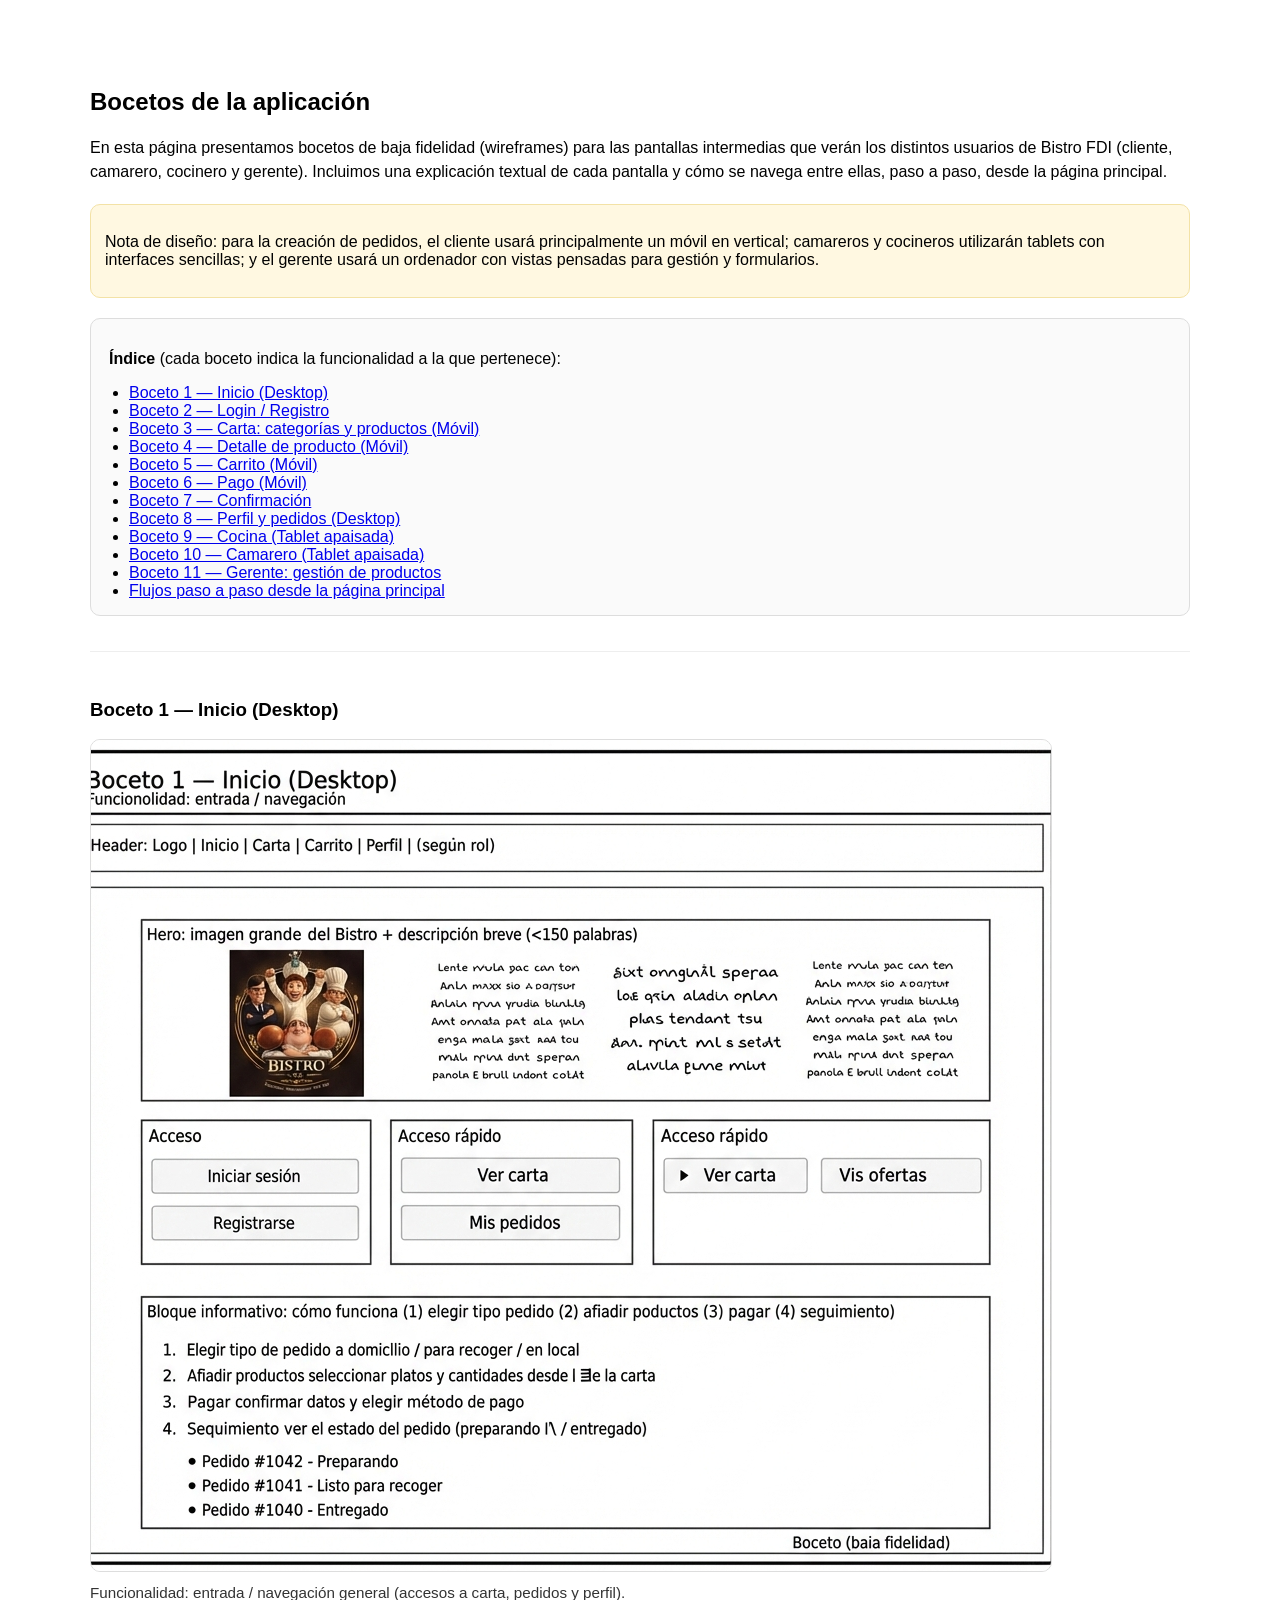
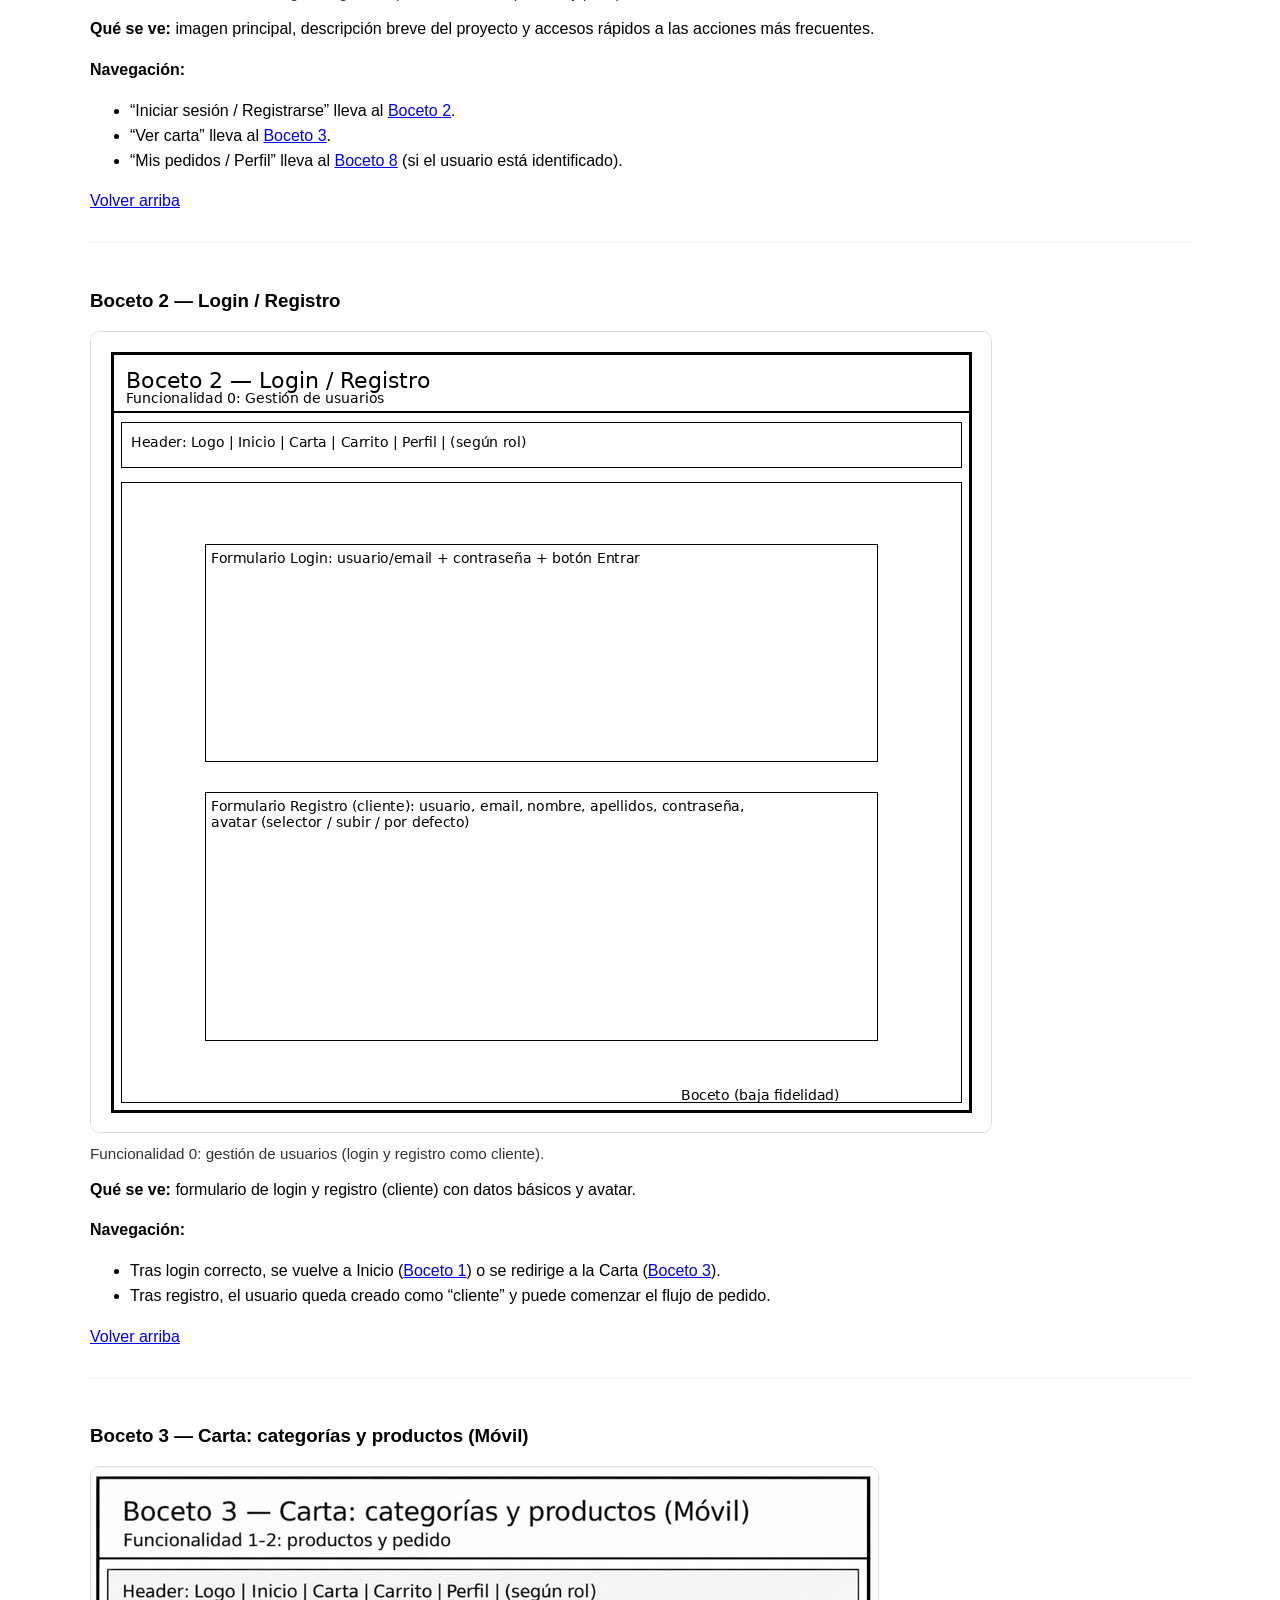
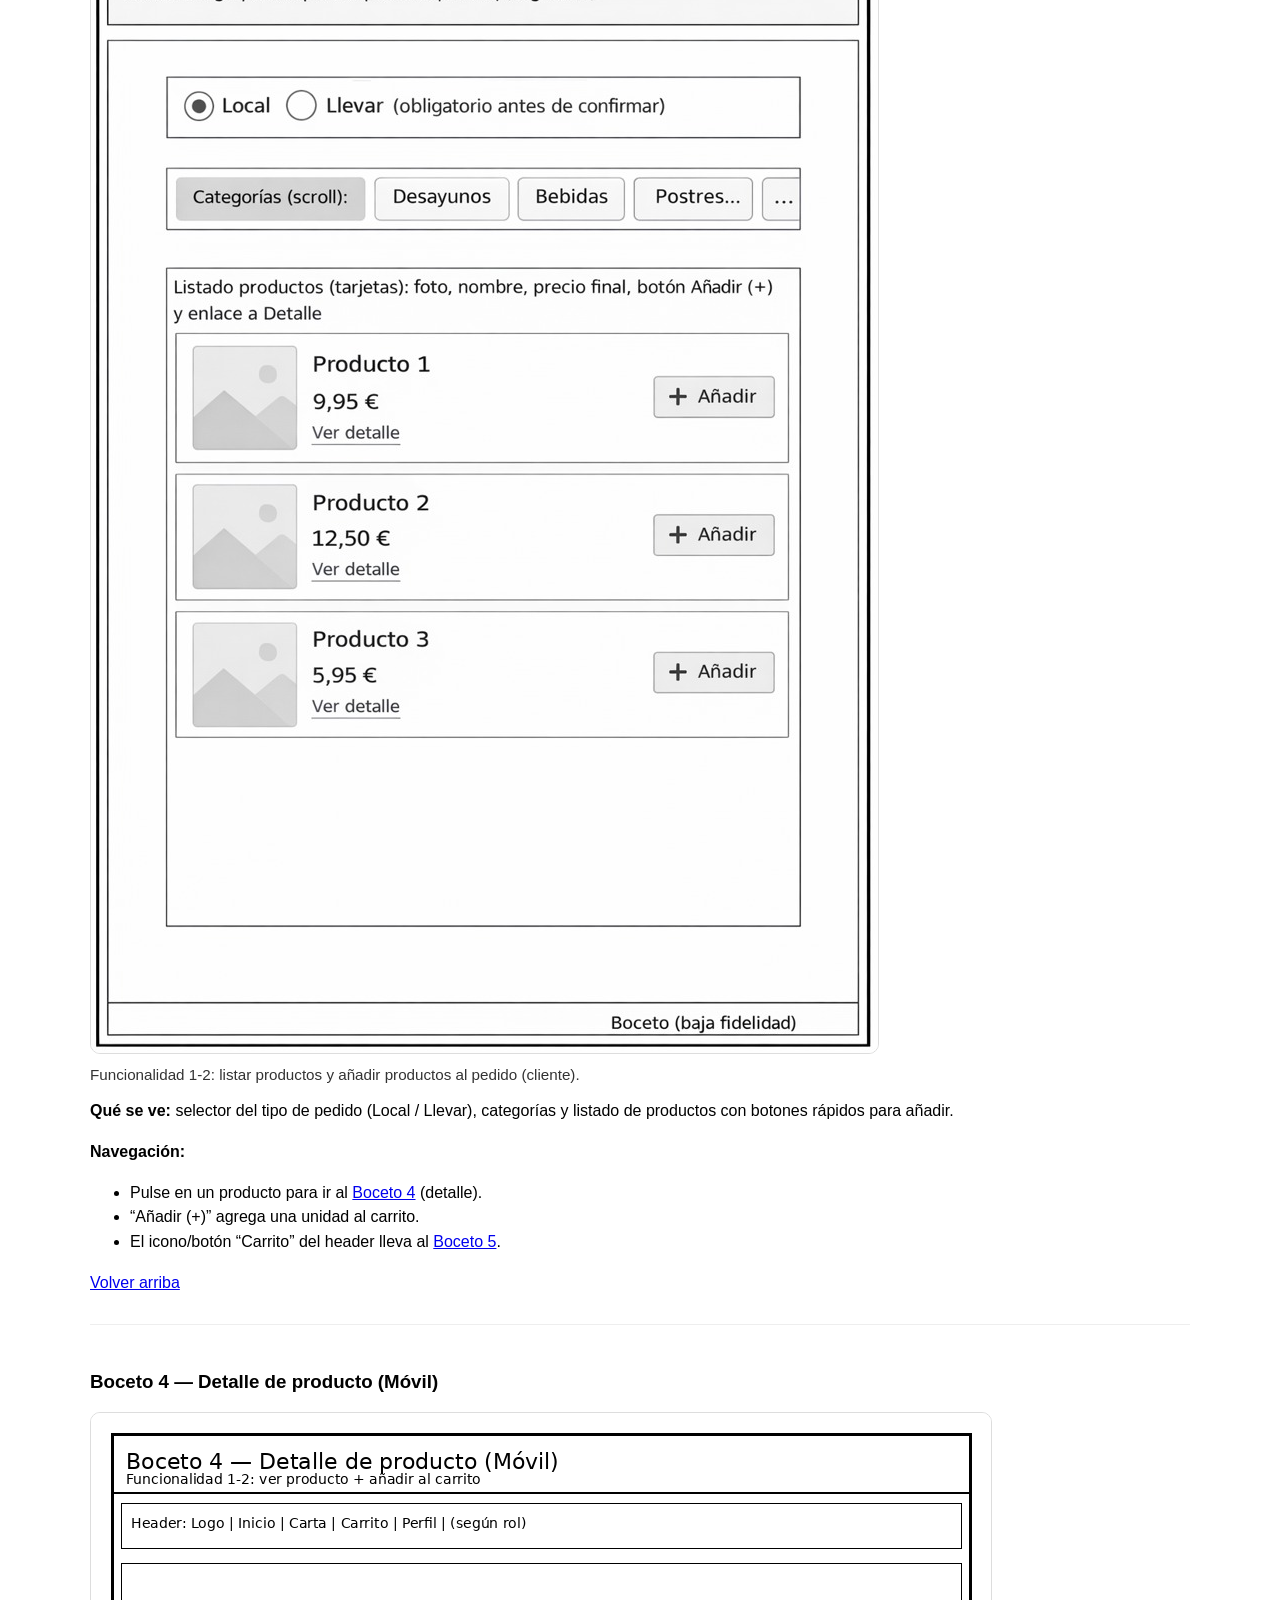
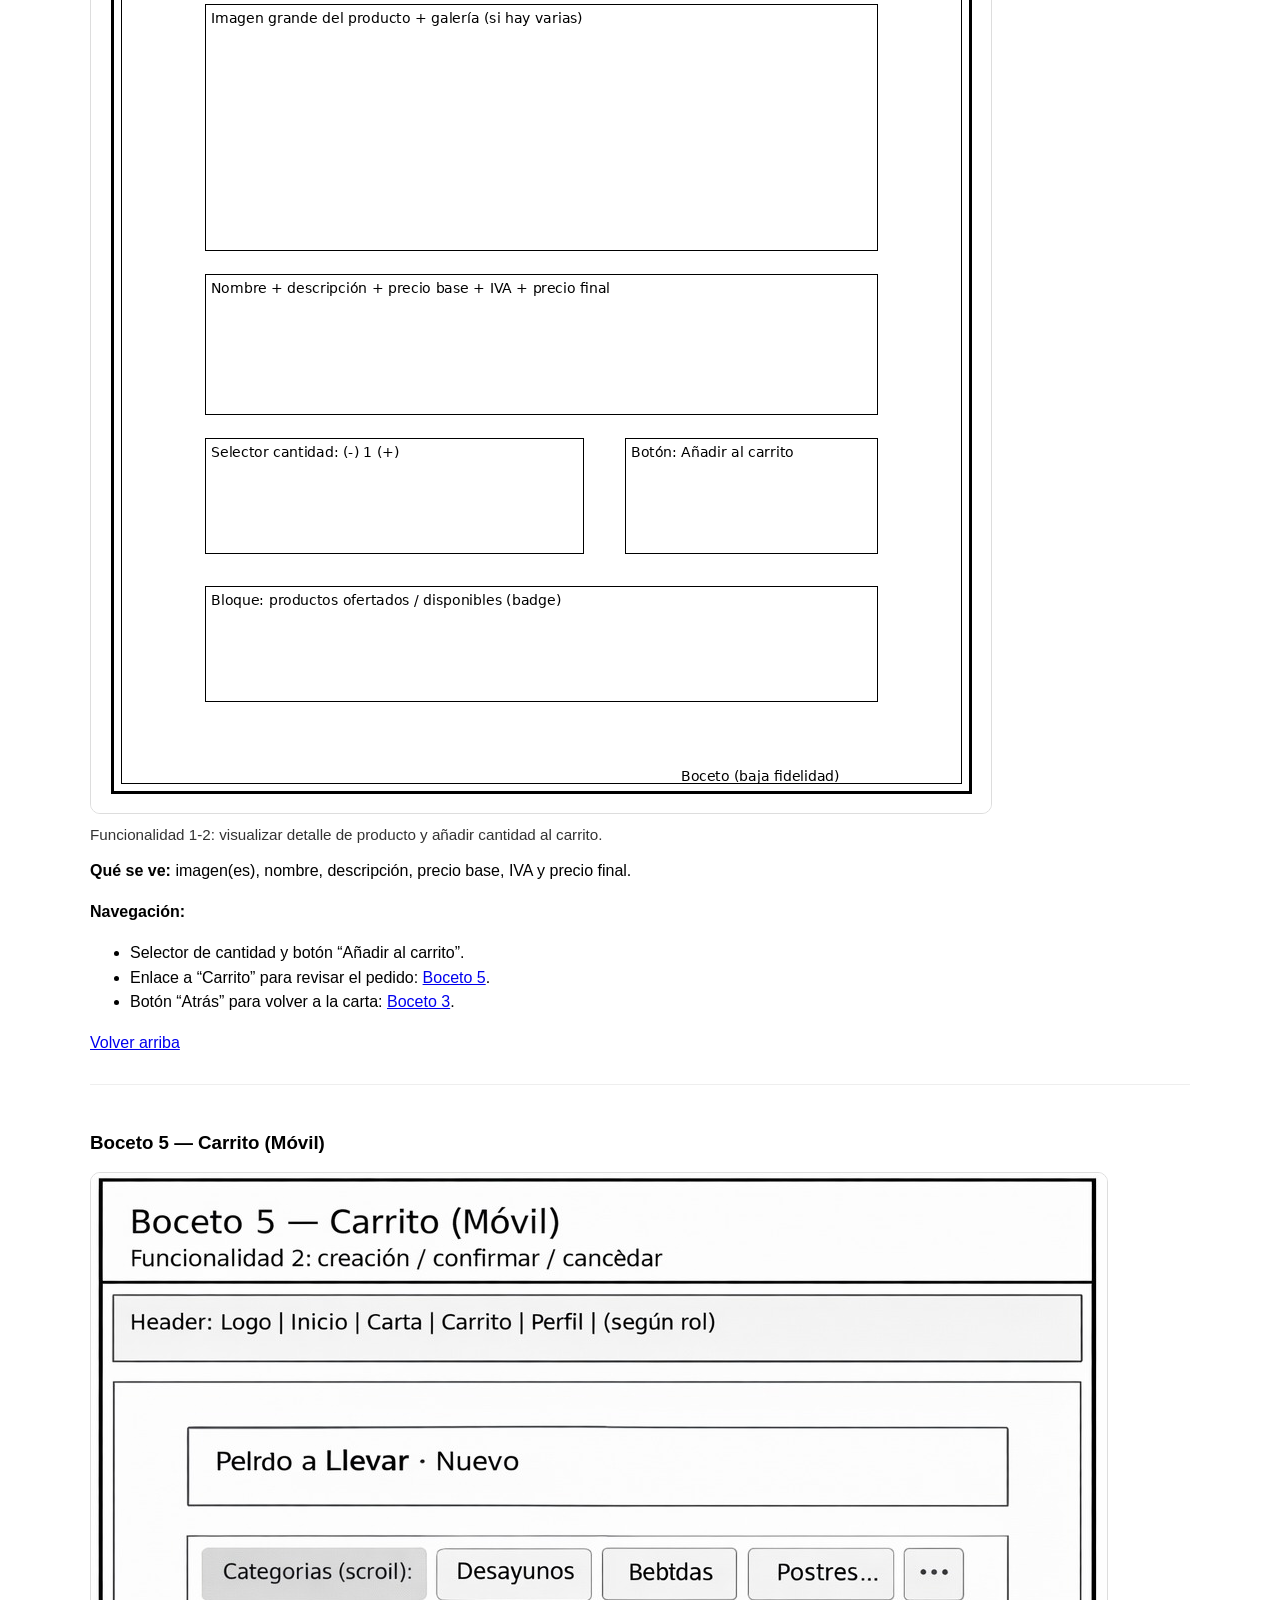
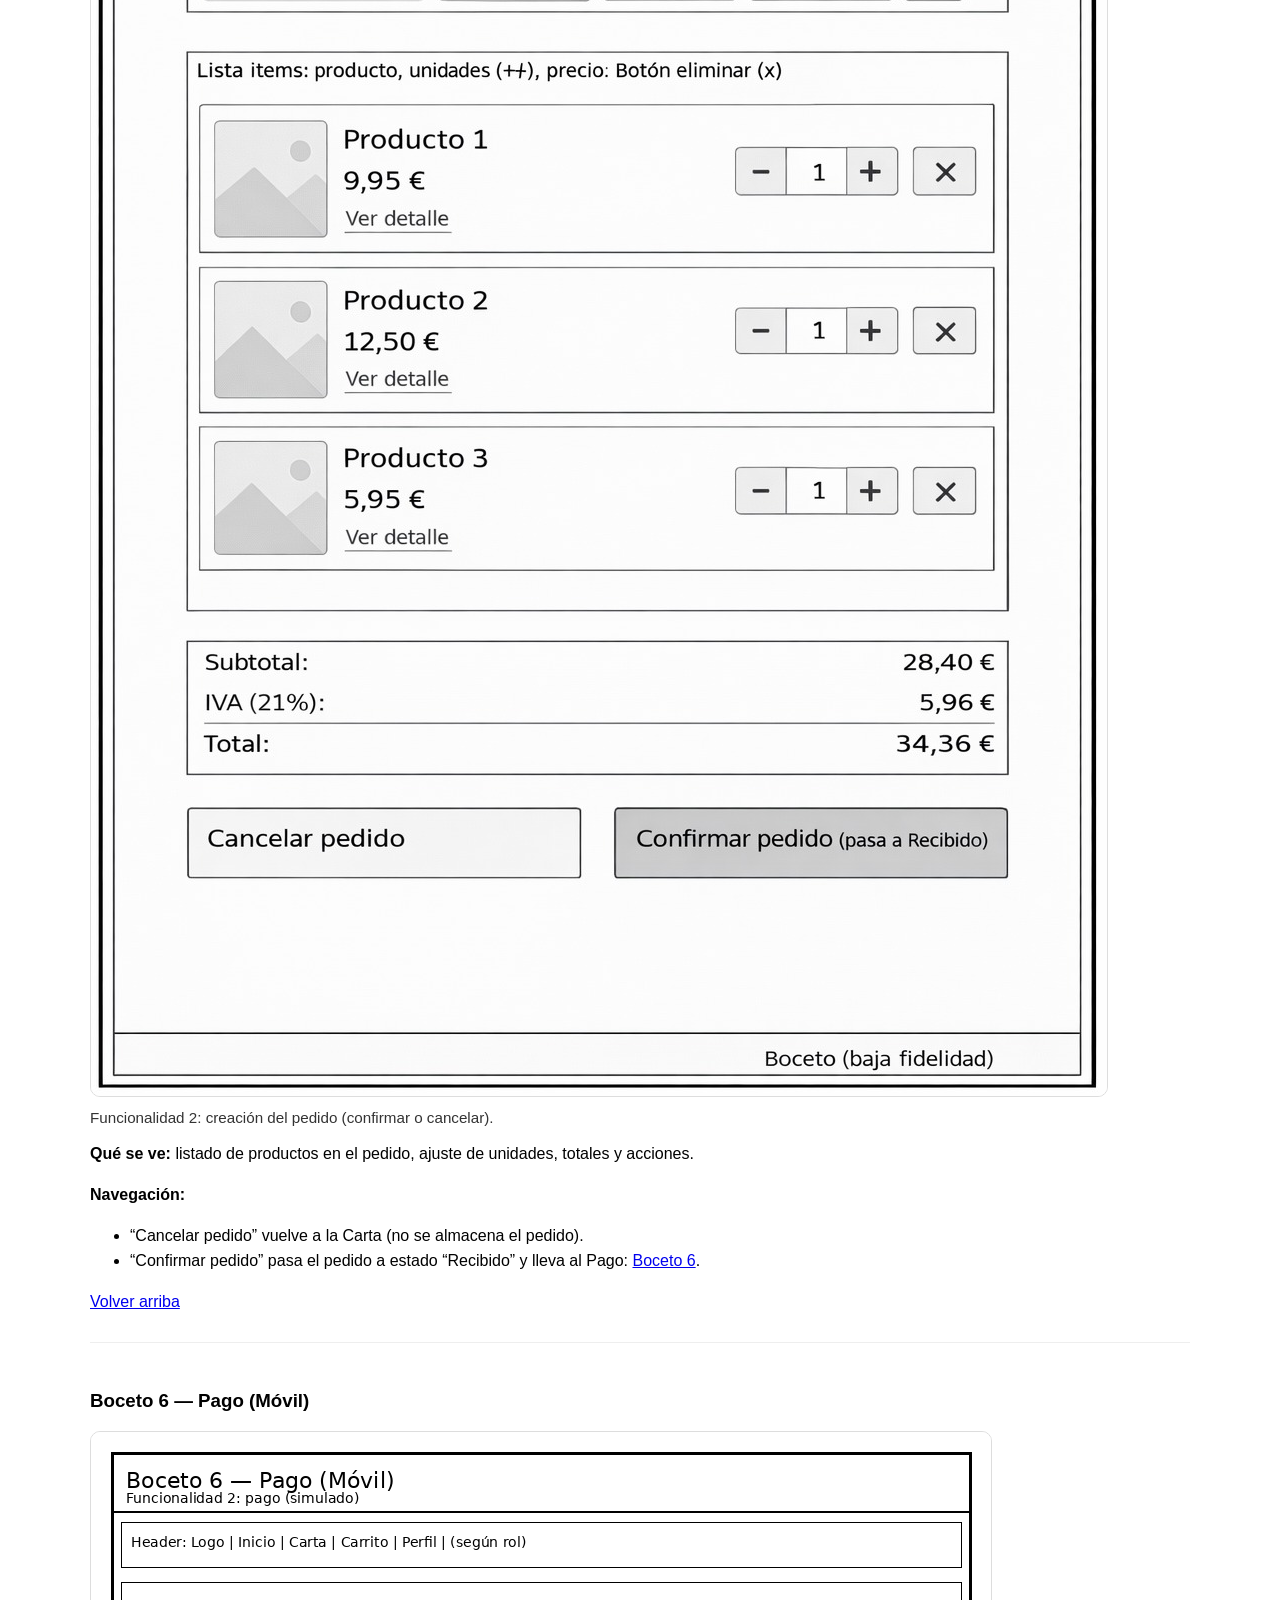
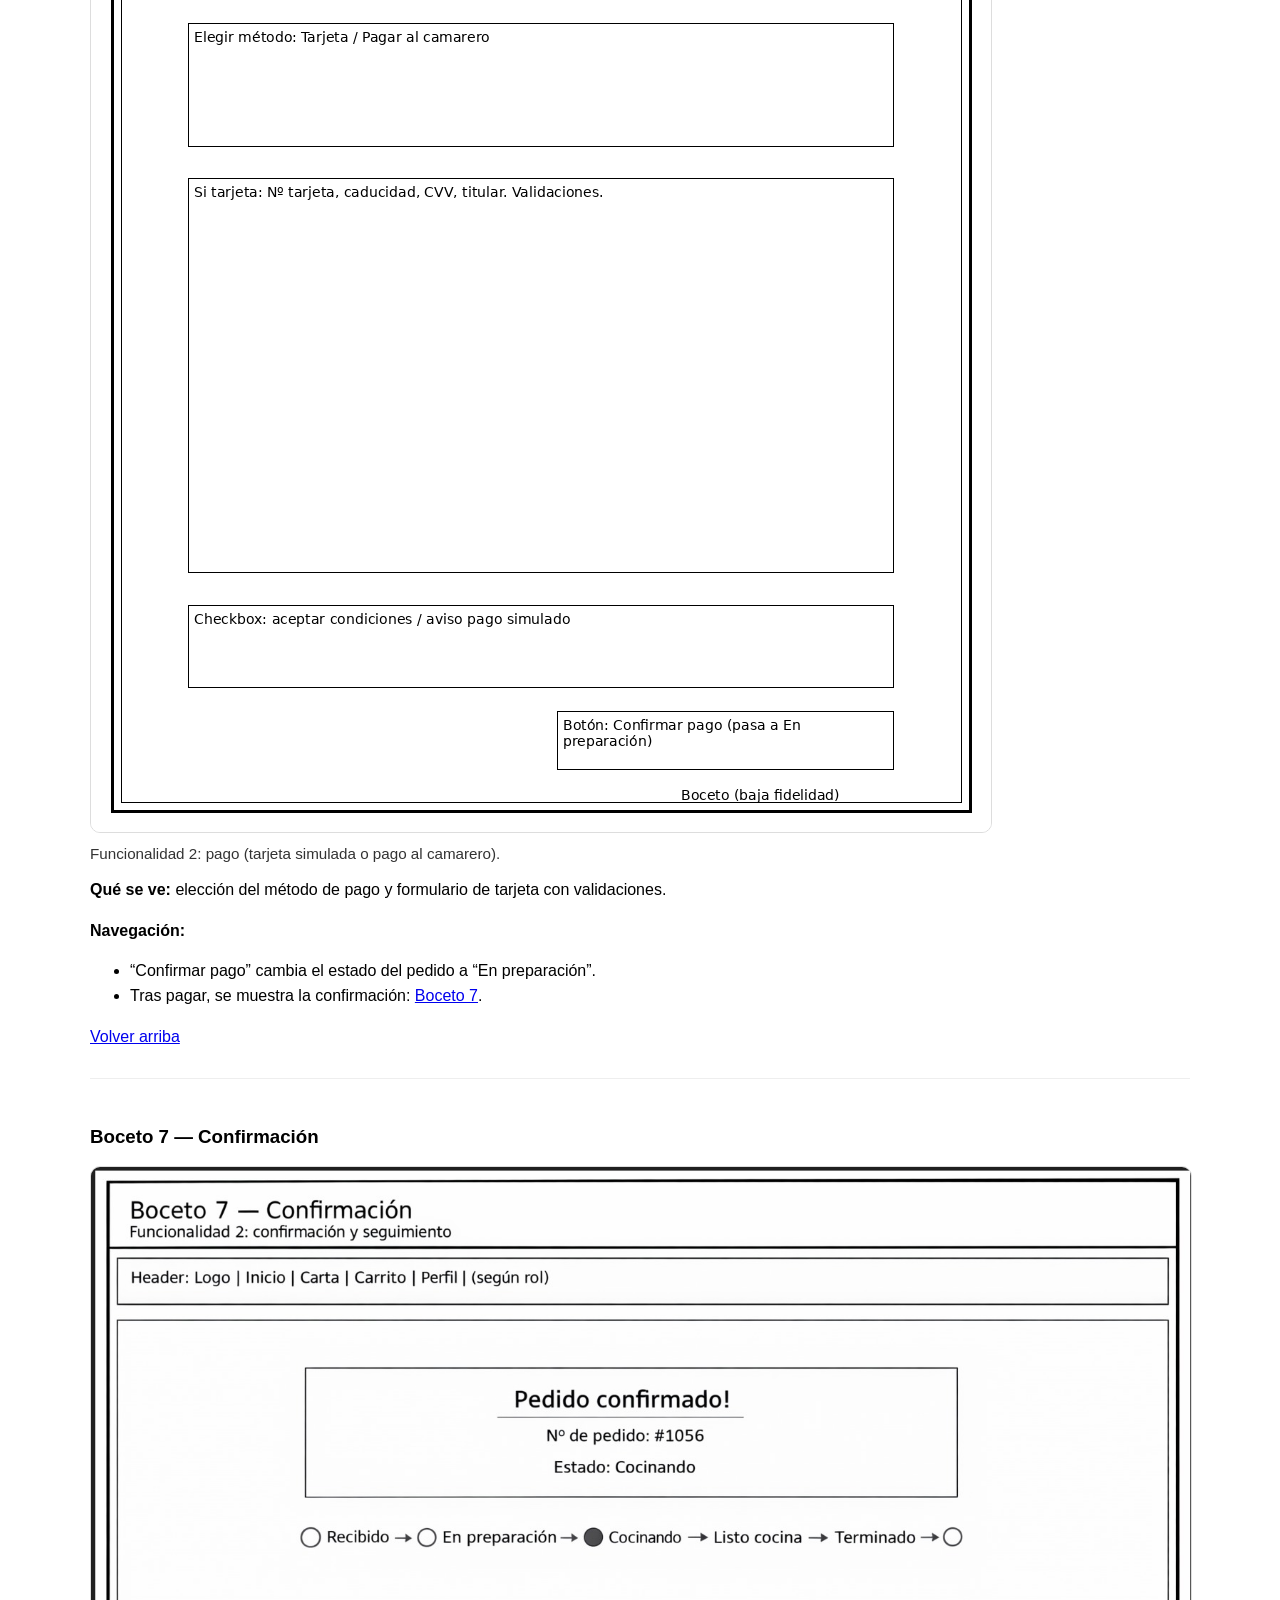
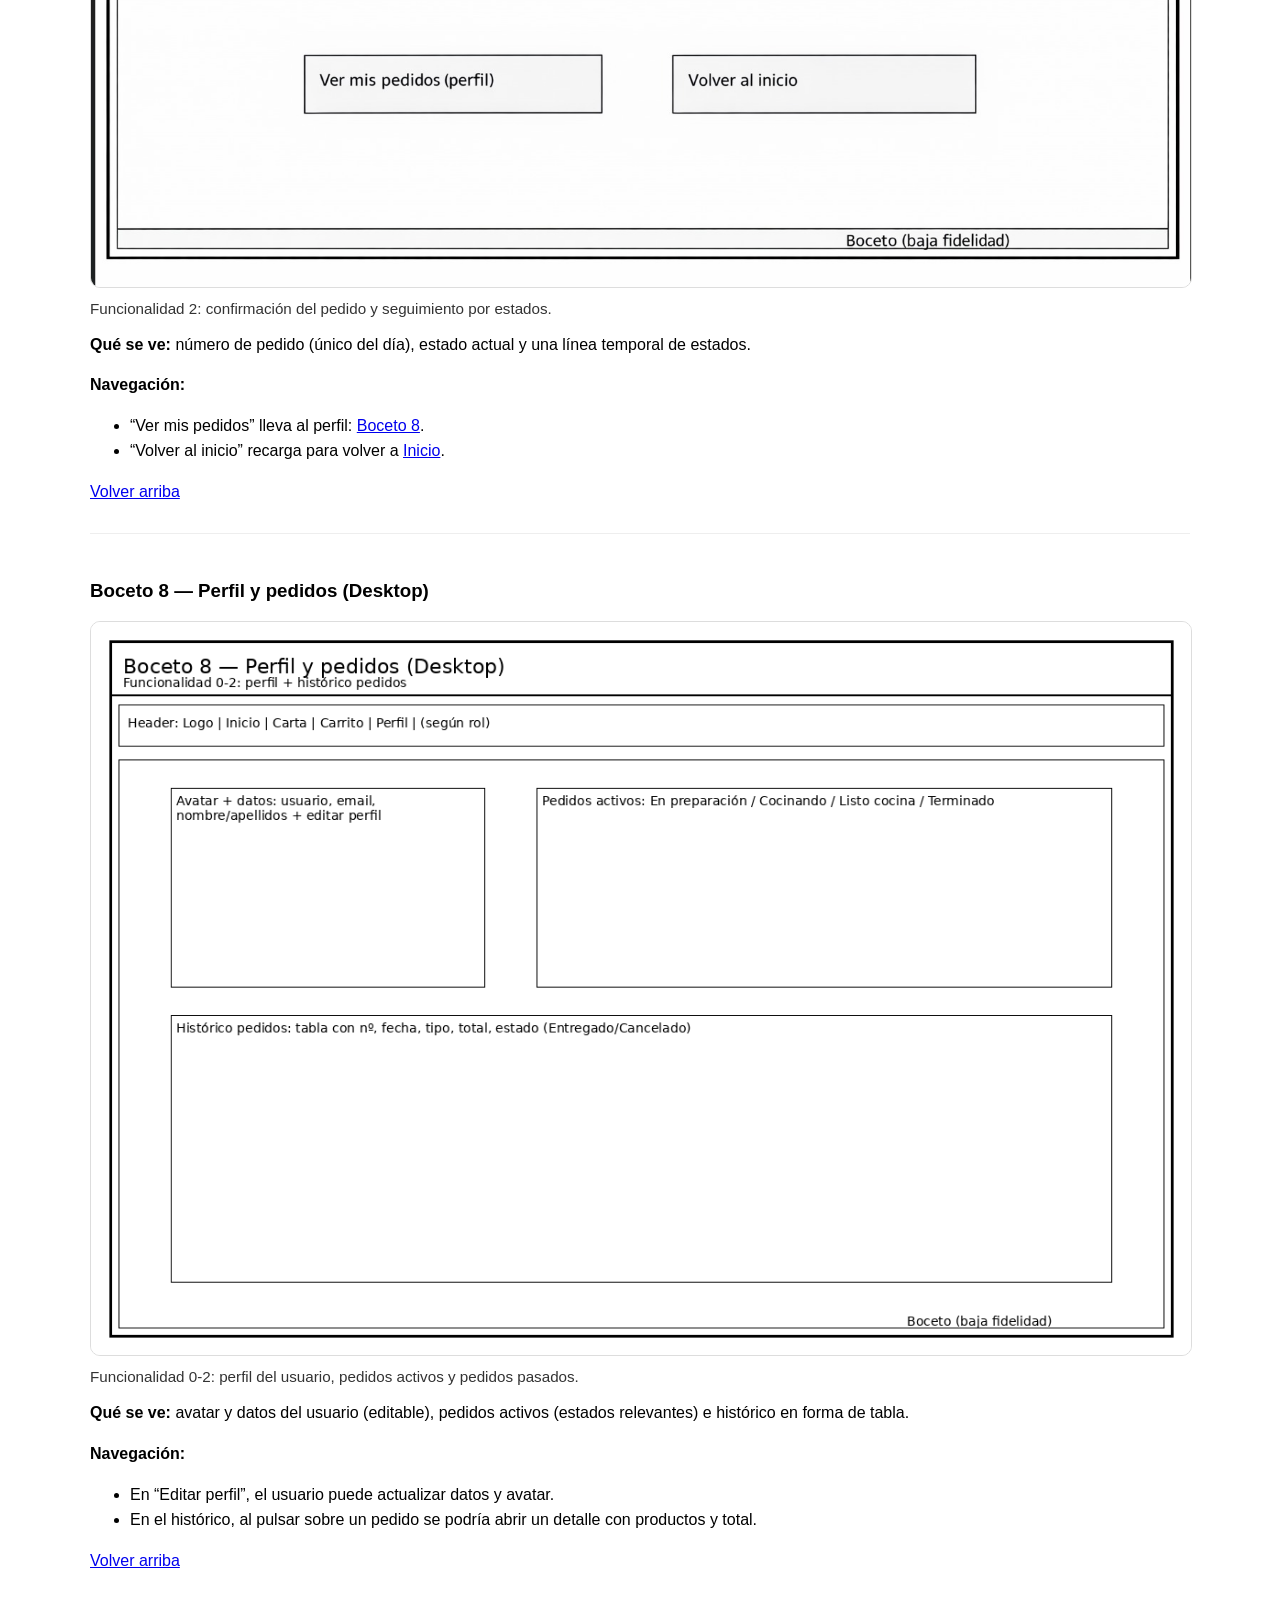
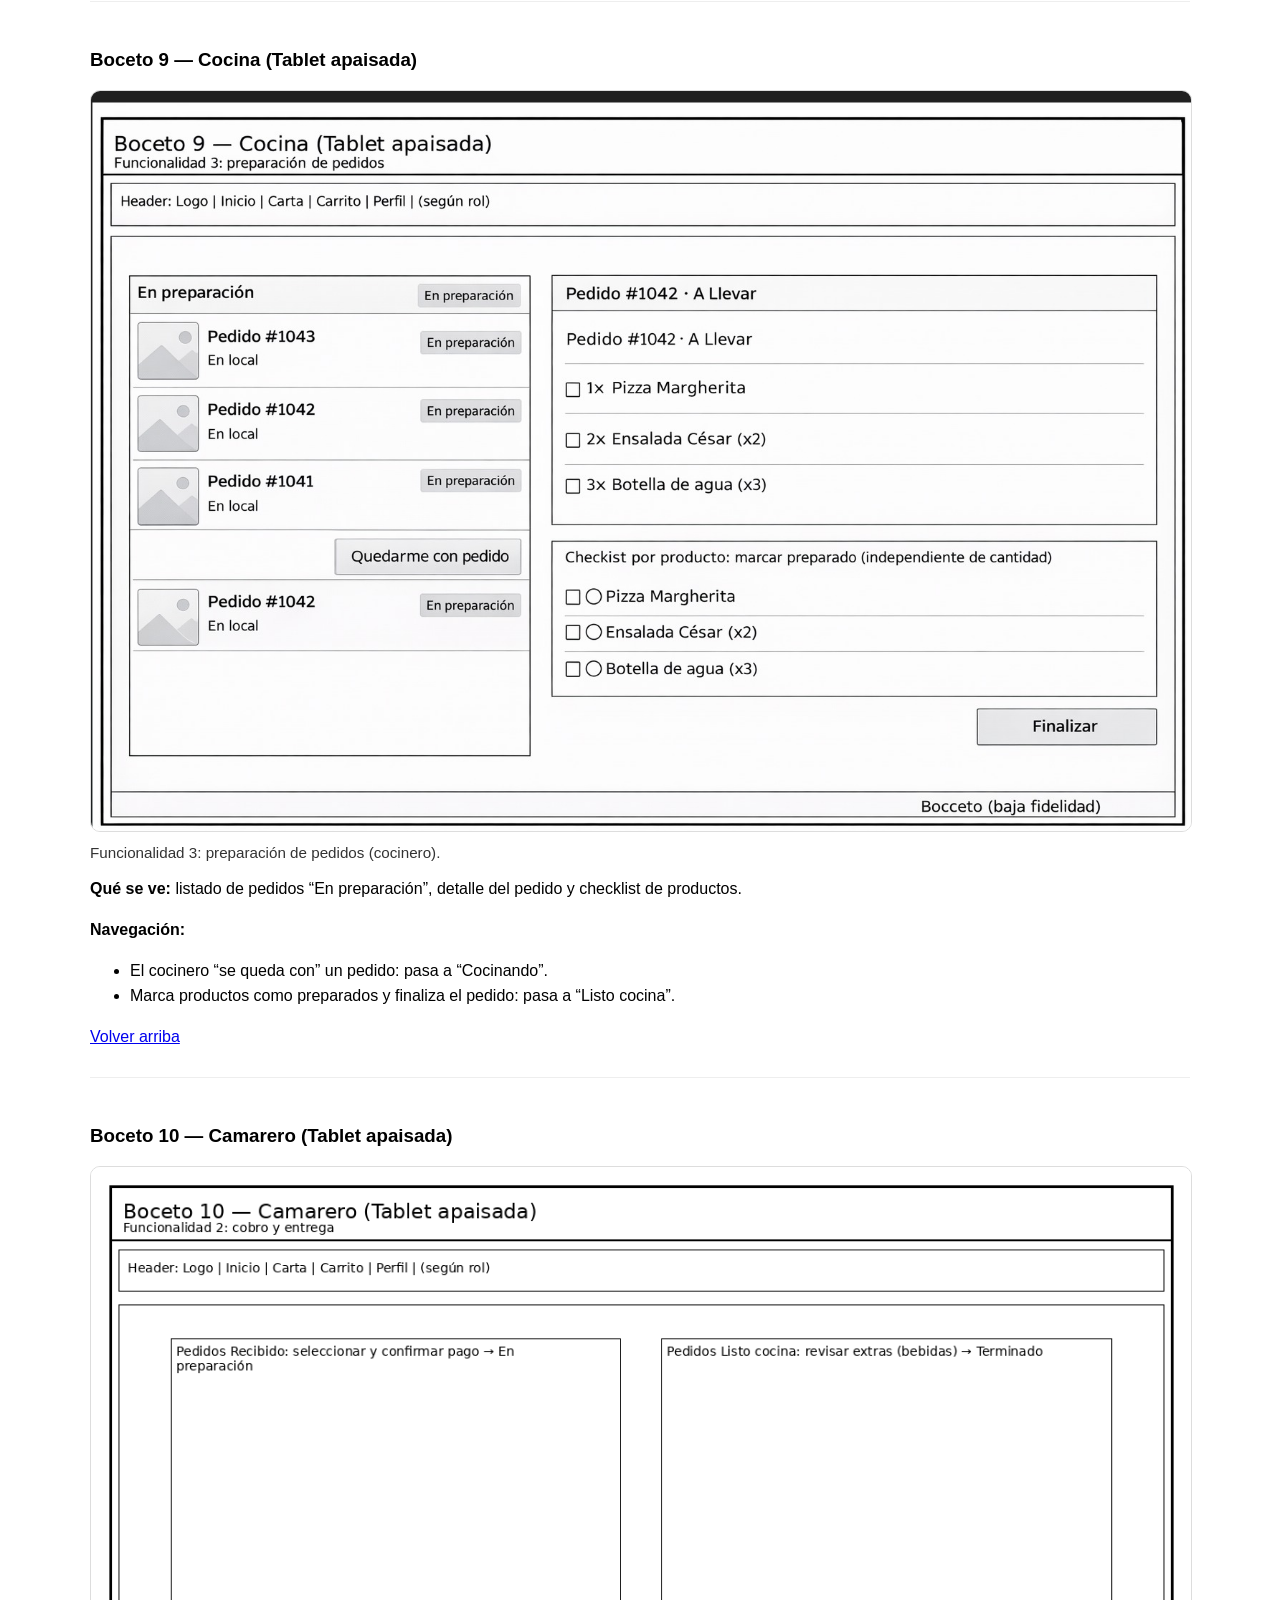
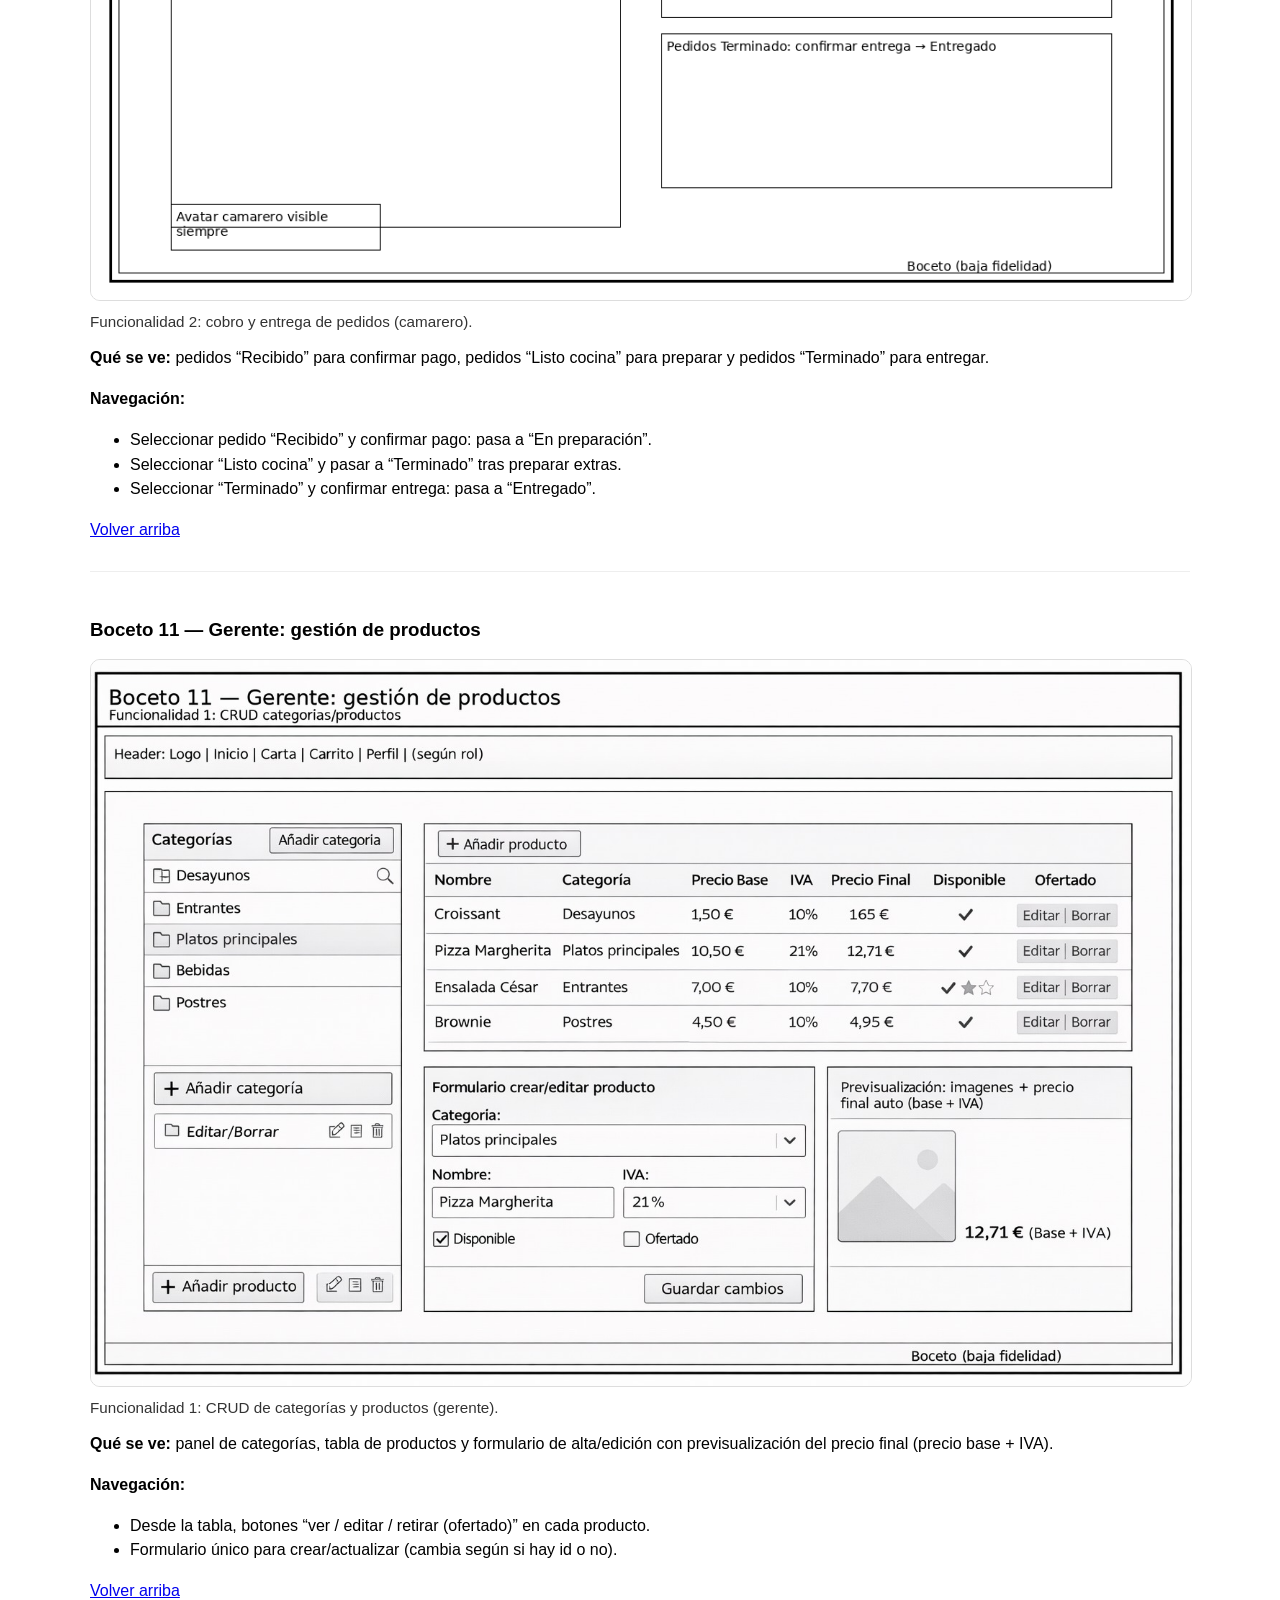
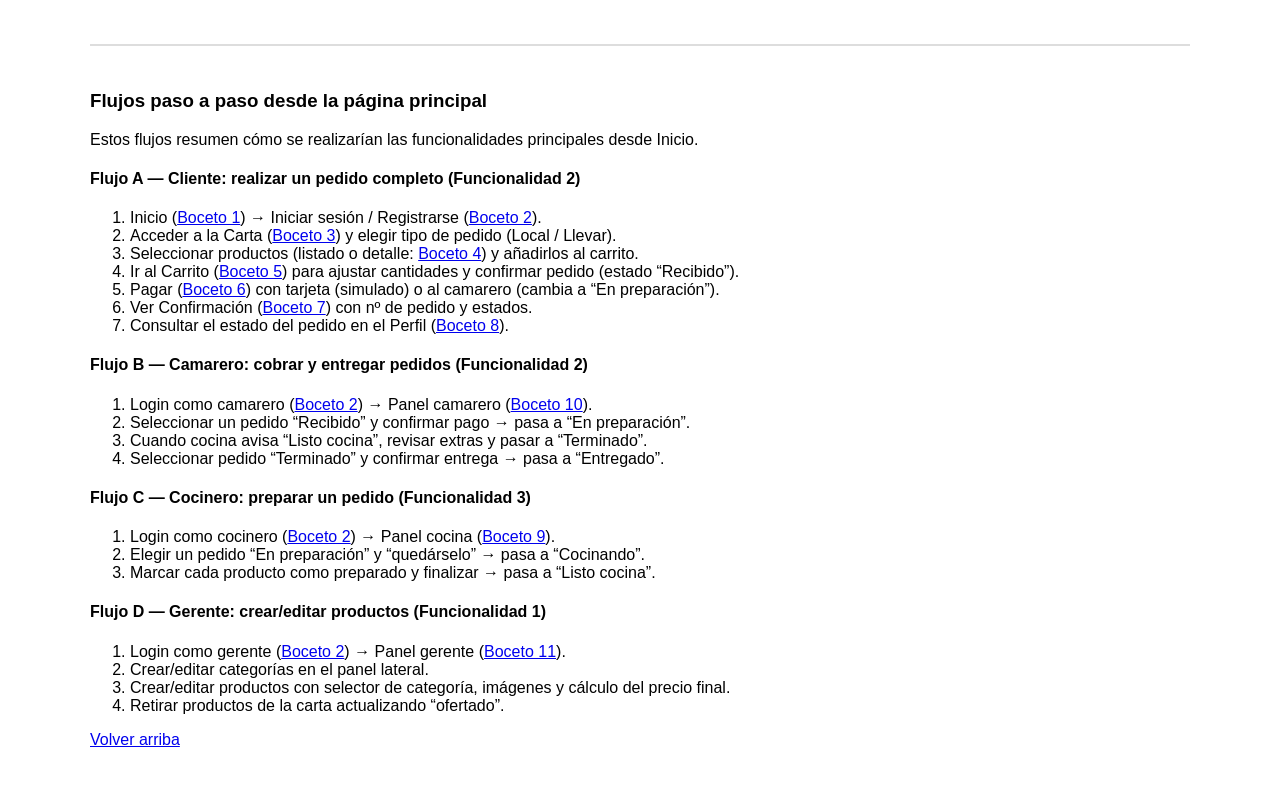
==== bocetos.html @ 8c0a35eb "nuevo index y cambios pequeños" ====
<!-- <!doctype html>
<html lang="es">
<head>
  <meta charset="utf-8">
  <title>Bocetos | Bistro FDI</title>
</head>

<body>
  <header id="main-header"></header>
  <script src="JS/header-loader.js"></script>

  <main>
    <h1>Bocetos</h1>
   

  </main>

</body>

</html> rob-->

<!doctype html>
<html lang="es">

<head>
  <meta charset="utf-8">
  <meta name="viewport" content="width=device-width, initial-scale=1">
  <title>Bocetos | Bistro FDI</title>

  <style>
    main {
      max-width: 1100px;
      margin: 0 auto;
      padding: 20px;
      font-family: Arial, sans-serif;
    }

    h2 {
      margin-top: 60px;
    }

    .intro {
      margin-bottom: 20px;
      line-height: 1.5;
    }

    .indice {
      background: #fafafa;
      border: 1px solid #ddd;
      border-radius: 10px;
      padding: 15px 18px;
      margin: 20px 0 35px;
    }

    .indice ul {
      margin: 0;
      padding-left: 20px;
    }

    .boceto {
      border-top: 1px solid #eee;
      padding-top: 28px;
      margin-top: 28px;
    }

    figure {
      margin: 14px 0;
    }

    img {
      max-width: 100%;
      height: auto;
      border: 1px solid #ddd;
      border-radius: 10px;
      background: #fff;
    }

    figcaption {
      margin-top: 8px;
      font-size: 0.95rem;
      color: #333;
    }

    .bloque {
      margin-top: 10px;
      line-height: 1.55;
    }

    .nota {
      background: #fff8e1;
      border: 1px solid #f3e2a6;
      border-radius: 10px;
      padding: 12px 14px;
      margin: 18px 0;
    }

    .volver {
      margin-top: 10px;
    }

    .flujos {
      border-top: 2px solid #ddd;
      margin-top: 40px;
      padding-top: 25px;
    }
  </style>
</head>

<body>
  
  <header id="main-header"></header>
  <script src="JS/header-loader.js"></script>

  <main>
    <h2 id="top">Bocetos de la aplicación</h2>

    <div class="intro">
      <p>
        En esta página presentamos bocetos de baja fidelidad (wireframes) para las pantallas intermedias que verán los
        distintos usuarios de Bistro FDI (cliente, camarero, cocinero y gerente). Incluimos una explicación textual de
        cada pantalla y cómo se navega entre ellas, paso a paso, desde la página principal.
      </p>
    </div>

    <div class="nota">
      <p>
        Nota de diseño: para la creación de pedidos, el cliente usará principalmente un móvil en vertical; camareros y
        cocineros utilizarán tablets con interfaces sencillas; y el gerente usará un ordenador con vistas
        pensadas para gestión y formularios.
      </p>
    </div>

    <nav class="indice" aria-label="Índice de bocetos">
      <p><strong>Índice</strong> (cada boceto indica la funcionalidad a la que pertenece):</p>
      <ul>
        <li><a href="#b1">Boceto 1 — Inicio (Desktop)</a></li>
        <li><a href="#b2">Boceto 2 — Login / Registro</a></li>
        <li><a href="#b3">Boceto 3 — Carta: categorías y productos (Móvil)</a></li>
        <li><a href="#b4">Boceto 4 — Detalle de producto (Móvil)</a></li>
        <li><a href="#b5">Boceto 5 — Carrito (Móvil)</a></li>
        <li><a href="#b6">Boceto 6 — Pago (Móvil)</a></li>
        <li><a href="#b7">Boceto 7 — Confirmación</a></li>
        <li><a href="#b8">Boceto 8 — Perfil y pedidos (Desktop)</a></li>
        <li><a href="#b9">Boceto 9 — Cocina (Tablet apaisada)</a></li>
        <li><a href="#b10">Boceto 10 — Camarero (Tablet apaisada)</a></li>
        <li><a href="#b11">Boceto 11 — Gerente: gestión de productos</a></li>
        <li><a href="#flujos">Flujos paso a paso desde la página principal</a></li>
      </ul>
    </nav>

    <section id="b1" class="boceto">
      <h3>Boceto 1 — Inicio (Desktop)</h3>
      <figure>
        <img src="img/boceto_01_inicio_desktop.png" alt="Boceto de la pantalla de inicio en escritorio">
        <figcaption>Funcionalidad: entrada / navegación general (accesos a carta, pedidos y perfil).</figcaption>
      </figure>

      <div class="bloque">
        <p><strong>Qué se ve:</strong> imagen principal, descripción breve del proyecto y accesos rápidos a las acciones
          más frecuentes.</p>
        <p><strong>Navegación:</strong></p>
        <ul>
          <li>“Iniciar sesión / Registrarse” lleva al <a href="#b2">Boceto 2</a>.</li>
          <li>“Ver carta” lleva al <a href="#b3">Boceto 3</a>.</li>
          <li>“Mis pedidos / Perfil” lleva al <a href="#b8">Boceto 8</a> (si el usuario está identificado).</li>
        </ul>
        <p class="volver"><a href="#top">Volver arriba</a></p>
      </div>
    </section>

    <section id="b2" class="boceto">
      <h3>Boceto 2 — Login / Registro</h3>
      <figure>
        <img src="img/boceto_02_login_registro.png" alt="Boceto de la pantalla de login y registro">
        <figcaption>Funcionalidad 0: gestión de usuarios (login y registro como cliente).</figcaption>
      </figure>

      <div class="bloque">
        <p><strong>Qué se ve:</strong> formulario de login y registro (cliente) con datos básicos y avatar.</p>
        <p><strong>Navegación:</strong></p>
        <ul>
          <li>Tras login correcto, se vuelve a Inicio (<a href="#b1">Boceto 1</a>) o se redirige a la Carta (<a
              href="#b3">Boceto 3</a>).</li>
          <li>Tras registro, el usuario queda creado como “cliente” y puede comenzar el flujo de pedido.</li>
        </ul>
        <p class="volver"><a href="#top">Volver arriba</a></p>
      </div>
    </section>

    <section id="b3" class="boceto">
      <h3>Boceto 3 — Carta: categorías y productos (Móvil)</h3>
      <figure>
        <img src="img/boceto_03_carta_categorias.png" alt="Boceto de la carta con categorías y productos en móvil">
        <figcaption>Funcionalidad 1-2: listar productos y añadir productos al pedido (cliente).</figcaption>
      </figure>

      <div class="bloque">
        <p><strong>Qué se ve:</strong> selector del tipo de pedido (Local / Llevar), categorías y listado de productos
          con botones rápidos para añadir.</p>
        <p><strong>Navegación:</strong></p>
        <ul>
          <li>Pulse en un producto para ir al <a href="#b4">Boceto 4</a> (detalle).</li>
          <li>“Añadir (+)” agrega una unidad al carrito.</li>
          <li>El icono/botón “Carrito” del header lleva al <a href="#b5">Boceto 5</a>.</li>
        </ul>
        <p class="volver"><a href="#top">Volver arriba</a></p>
      </div>
    </section>

    <section id="b4" class="boceto">
      <h3>Boceto 4 — Detalle de producto (Móvil)</h3>
      <figure>
        <img src="img/boceto_04_detalle_producto.png" alt="Boceto del detalle de un producto en móvil">
        <figcaption>Funcionalidad 1-2: visualizar detalle de producto y añadir cantidad al carrito.</figcaption>
      </figure>

      <div class="bloque">
        <p><strong>Qué se ve:</strong> imagen(es), nombre, descripción, precio base, IVA y precio final.</p>
        <p><strong>Navegación:</strong></p>
        <ul>
          <li>Selector de cantidad y botón “Añadir al carrito”.</li>
          <li>Enlace a “Carrito” para revisar el pedido: <a href="#b5">Boceto 5</a>.</li>
          <li>Botón “Atrás” para volver a la carta: <a href="#b3">Boceto 3</a>.</li>
        </ul>
        <p class="volver"><a href="#top">Volver arriba</a></p>
      </div>
    </section>
    
    <section id="b5" class="boceto">
      <h3>Boceto 5 — Carrito (Móvil)</h3>
      <figure>
        <img src="img/boceto_05_carrito.png" alt="Boceto del carrito en móvil">
        <figcaption>Funcionalidad 2: creación del pedido (confirmar o cancelar).</figcaption>
      </figure>

      <div class="bloque">
        <p><strong>Qué se ve:</strong> listado de productos en el pedido, ajuste de unidades, totales y acciones.</p>
        <p><strong>Navegación:</strong></p>
        <ul>
          <li>“Cancelar pedido” vuelve a la Carta (no se almacena el pedido).</li>
          <li>“Confirmar pedido” pasa el pedido a estado “Recibido” y lleva al Pago: <a href="#b6">Boceto 6</a>.</li>
        </ul>
        <p class="volver"><a href="#top">Volver arriba</a></p>
      </div>
    </section>

    <section id="b6" class="boceto">
      <h3>Boceto 6 — Pago (Móvil)</h3>
      <figure>
        <img src="img/boceto_06_pago.png" alt="Boceto del pago en móvil">
        <figcaption>Funcionalidad 2: pago (tarjeta simulada o pago al camarero).</figcaption>
      </figure>

      <div class="bloque">
        <p><strong>Qué se ve:</strong> elección del método de pago y formulario de tarjeta con validaciones.</p>
        <p><strong>Navegación:</strong></p>
        <ul>
          <li>“Confirmar pago” cambia el estado del pedido a “En preparación”.</li>
          <li>Tras pagar, se muestra la confirmación: <a href="#b7">Boceto 7</a>.</li>
        </ul>
        <p class="volver"><a href="#top">Volver arriba</a></p>
      </div>
    </section>

    <section id="b7" class="boceto">
      <h3>Boceto 7 — Confirmación</h3>
      <figure>
        <img src="img/boceto_07_confirmacion.png" alt="Boceto de confirmación del pedido">
        <figcaption>Funcionalidad 2: confirmación del pedido y seguimiento por estados.</figcaption>
      </figure>

      <div class="bloque">
        <p><strong>Qué se ve:</strong> número de pedido (único del día), estado actual y una línea temporal de estados.
        </p>
        <p><strong>Navegación:</strong></p>
        <ul>
          <li>“Ver mis pedidos” lleva al perfil: <a href="#b8">Boceto 8</a>.</li>
          <li>“Volver al inicio” recarga para volver a <a href="#b1">Inicio</a>.</li>
        </ul>
        <p class="volver"><a href="#top">Volver arriba</a></p>
      </div>
    </section>
    
    <section id="b8" class="boceto">
      <h3>Boceto 8 — Perfil y pedidos (Desktop)</h3>
      <figure>
        <img src="img/boceto_08_perfil_pedidos.png" alt="Boceto del perfil del cliente con pedidos activos e histórico">
        <figcaption>Funcionalidad 0-2: perfil del usuario, pedidos activos y pedidos pasados.</figcaption>
      </figure>

      <div class="bloque">
        <p><strong>Qué se ve:</strong> avatar y datos del usuario (editable), pedidos activos (estados relevantes) e
          histórico en forma de tabla.</p>
        <p><strong>Navegación:</strong></p>
        <ul>
          <li>En “Editar perfil”, el usuario puede actualizar datos y avatar.</li>
          <li>En el histórico, al pulsar sobre un pedido se podría abrir un detalle con productos y total.</li>
        </ul>
        <p class="volver"><a href="#top">Volver arriba</a></p>
      </div>
    </section>

    <section id="b9" class="boceto">
      <h3>Boceto 9 — Cocina (Tablet apaisada)</h3>
      <figure>
        <img src="img/boceto_09_tablet_cocinero.png" alt="Boceto de la vista de cocina en tablet apaisada">
        <figcaption>Funcionalidad 3: preparación de pedidos (cocinero).</figcaption>
      </figure>

      <div class="bloque">
        <p><strong>Qué se ve:</strong> listado de pedidos “En preparación”, detalle del pedido y checklist de productos.
        </p>
        <p><strong>Navegación:</strong></p>
        <ul>
          <li>El cocinero “se queda con” un pedido: pasa a “Cocinando”.</li>
          <li>Marca productos como preparados y finaliza el pedido: pasa a “Listo cocina”.</li>
        </ul>
        <p class="volver"><a href="#top">Volver arriba</a></p>
      </div>
    </section>

    <section id="b10" class="boceto">
      <h3>Boceto 10 — Camarero (Tablet apaisada)</h3>
      <figure>
        <img src="img/boceto_10_tablet_camarero.png" alt="Boceto de la vista del camarero en tablet apaisada">
        <figcaption>Funcionalidad 2: cobro y entrega de pedidos (camarero).</figcaption>
      </figure>

      <div class="bloque">
        <p><strong>Qué se ve:</strong> pedidos “Recibido” para confirmar pago, pedidos “Listo cocina” para preparar y
          pedidos “Terminado” para entregar.</p>
        <p><strong>Navegación:</strong></p>
        <ul>
          <li>Seleccionar pedido “Recibido” y confirmar pago: pasa a “En preparación”.</li>
          <li>Seleccionar “Listo cocina” y pasar a “Terminado” tras preparar extras.</li>
          <li>Seleccionar “Terminado” y confirmar entrega: pasa a “Entregado”.</li>
        </ul>
        <p class="volver"><a href="#top">Volver arriba</a></p>
      </div>
    </section>

    <section id="b11" class="boceto">
      <h3>Boceto 11 — Gerente: gestión de productos</h3>
      <figure>
        <img src="img/boceto_11_gerente_productos.png" alt="Boceto de gestión de categorías y productos para el gerente">
        <figcaption>Funcionalidad 1: CRUD de categorías y productos (gerente).</figcaption>
      </figure>

      <div class="bloque">
        <p><strong>Qué se ve:</strong> panel de categorías, tabla de productos y formulario de alta/edición con
          previsualización del precio final (precio base + IVA).</p>
        <p><strong>Navegación:</strong></p>
        <ul>
          <li>Desde la tabla, botones “ver / editar / retirar (ofertado)” en cada producto.</li>
          <li>Formulario único para crear/actualizar (cambia según si hay id o no).</li>
        </ul>
        <p class="volver"><a href="#top">Volver arriba</a></p>
      </div>
    </section>

    <section id="flujos" class="flujos">
      <h3>Flujos paso a paso desde la página principal</h3>

      <p>Estos flujos resumen cómo se realizarían las funcionalidades principales desde Inicio.</p>

      <h4>Flujo A — Cliente: realizar un pedido completo (Funcionalidad 2)</h4>
      <ol>
        <li>Inicio (<a href="#b1">Boceto 1</a>) → Iniciar sesión / Registrarse (<a href="#b2">Boceto 2</a>).</li>
        <li>Acceder a la Carta (<a href="#b3">Boceto 3</a>) y elegir tipo de pedido (Local / Llevar).</li>
        <li>Seleccionar productos (listado o detalle: <a href="#b4">Boceto 4</a>) y añadirlos al carrito.</li>
        <li>Ir al Carrito (<a href="#b5">Boceto 5</a>) para ajustar cantidades y confirmar pedido (estado “Recibido”).</li>
        <li>Pagar (<a href="#b6">Boceto 6</a>) con tarjeta (simulado) o al camarero (cambia a “En preparación”).</li>
        <li>Ver Confirmación (<a href="#b7">Boceto 7</a>) con nº de pedido y estados.</li>
        <li>Consultar el estado del pedido en el Perfil (<a href="#b8">Boceto 8</a>).</li>
      </ol>

      <h4>Flujo B — Camarero: cobrar y entregar pedidos (Funcionalidad 2)</h4>
      <ol>
        <li>Login como camarero (<a href="#b2">Boceto 2</a>) → Panel camarero (<a href="#b10">Boceto 10</a>).</li>
        <li>Seleccionar un pedido “Recibido” y confirmar pago → pasa a “En preparación”.</li>
        <li>Cuando cocina avisa “Listo cocina”, revisar extras y pasar a “Terminado”.</li>
        <li>Seleccionar pedido “Terminado” y confirmar entrega → pasa a “Entregado”.</li>
      </ol>

      <h4>Flujo C — Cocinero: preparar un pedido (Funcionalidad 3)</h4>
      <ol>
        <li>Login como cocinero (<a href="#b2">Boceto 2</a>) → Panel cocina (<a href="#b9">Boceto 9</a>).</li>
        <li>Elegir un pedido “En preparación” y “quedárselo” → pasa a “Cocinando”.</li>
        <li>Marcar cada producto como preparado y finalizar → pasa a “Listo cocina”.</li>
      </ol>

      <h4>Flujo D — Gerente: crear/editar productos (Funcionalidad 1)</h4>
      <ol>
        <li>Login como gerente (<a href="#b2">Boceto 2</a>) → Panel gerente (<a href="#b11">Boceto 11</a>).</li>
        <li>Crear/editar categorías en el panel lateral.</li>
        <li>Crear/editar productos con selector de categoría, imágenes y cálculo del precio final.</li>
        <li>Retirar productos de la carta actualizando “ofertado”.</li>
      </ol>

      <p class="volver"><a href="#top">Volver arriba</a></p>
    </section>
  </main>
</body>

</html>
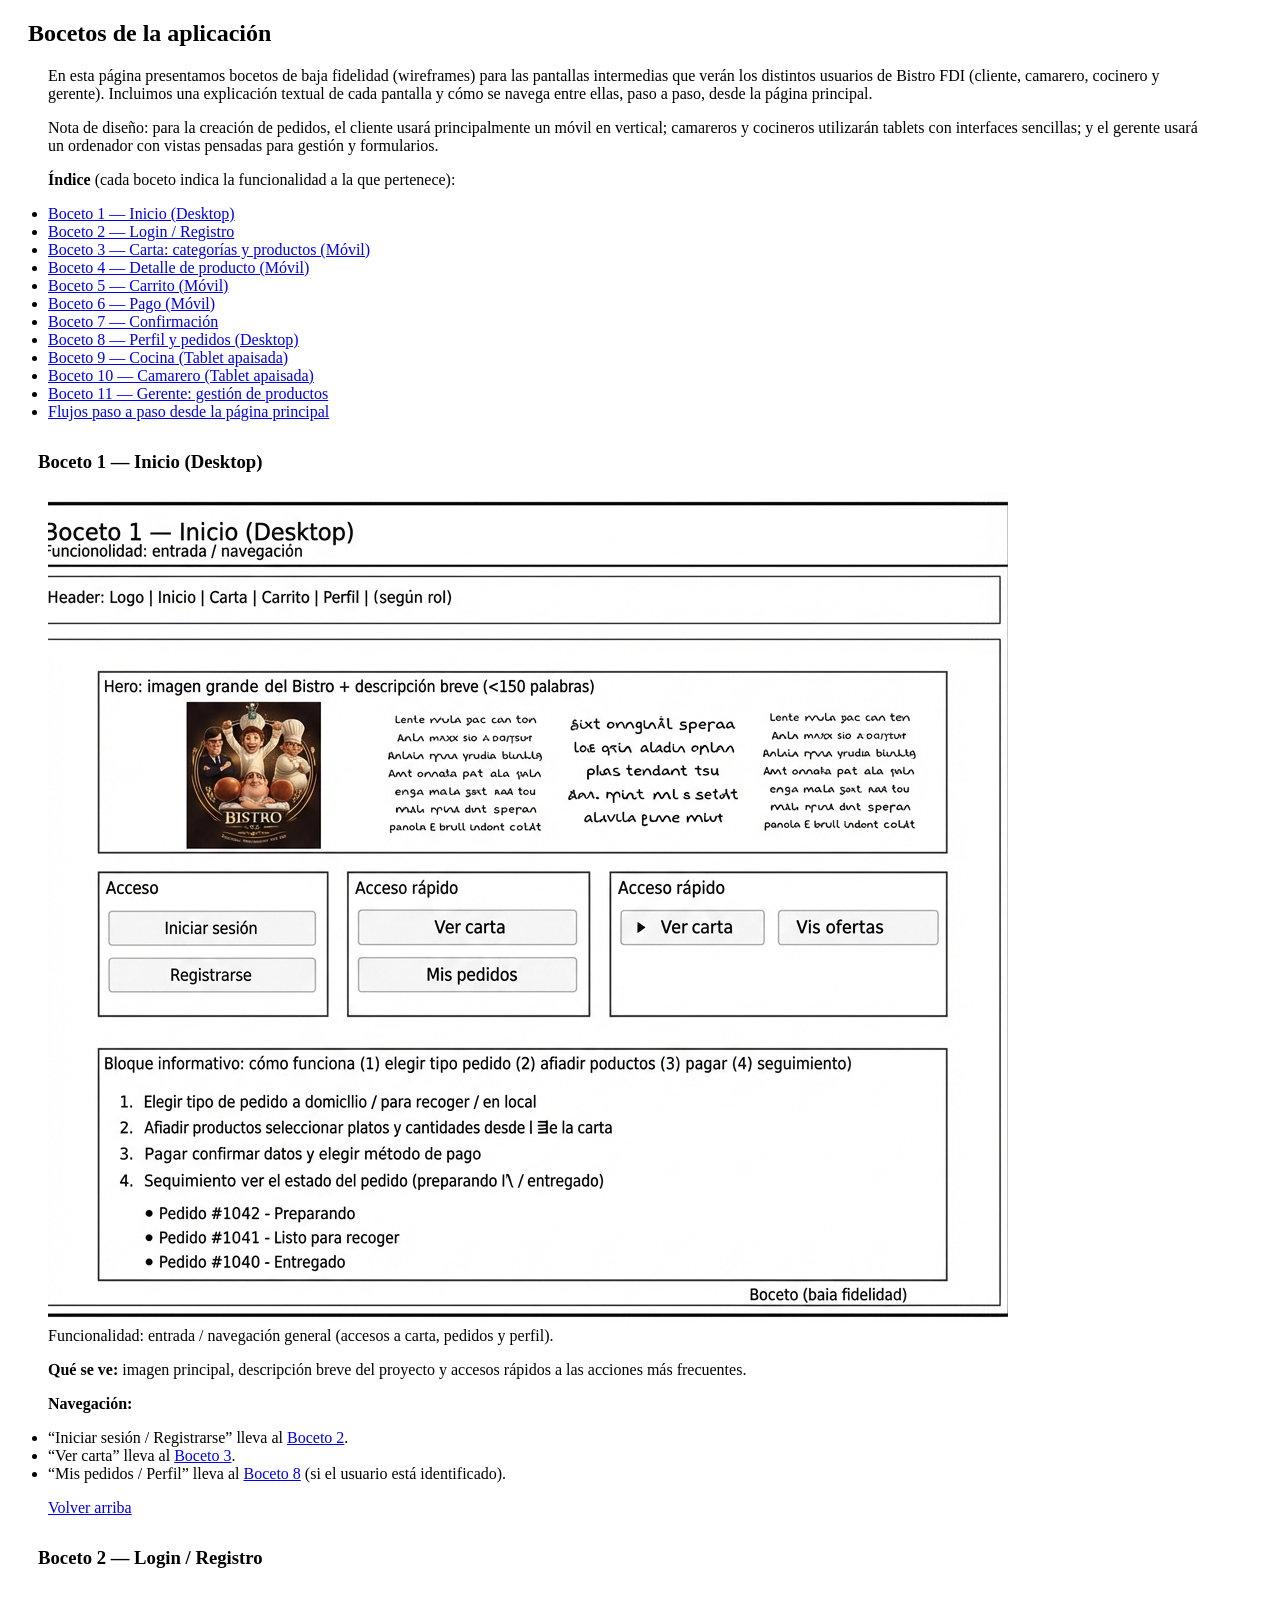
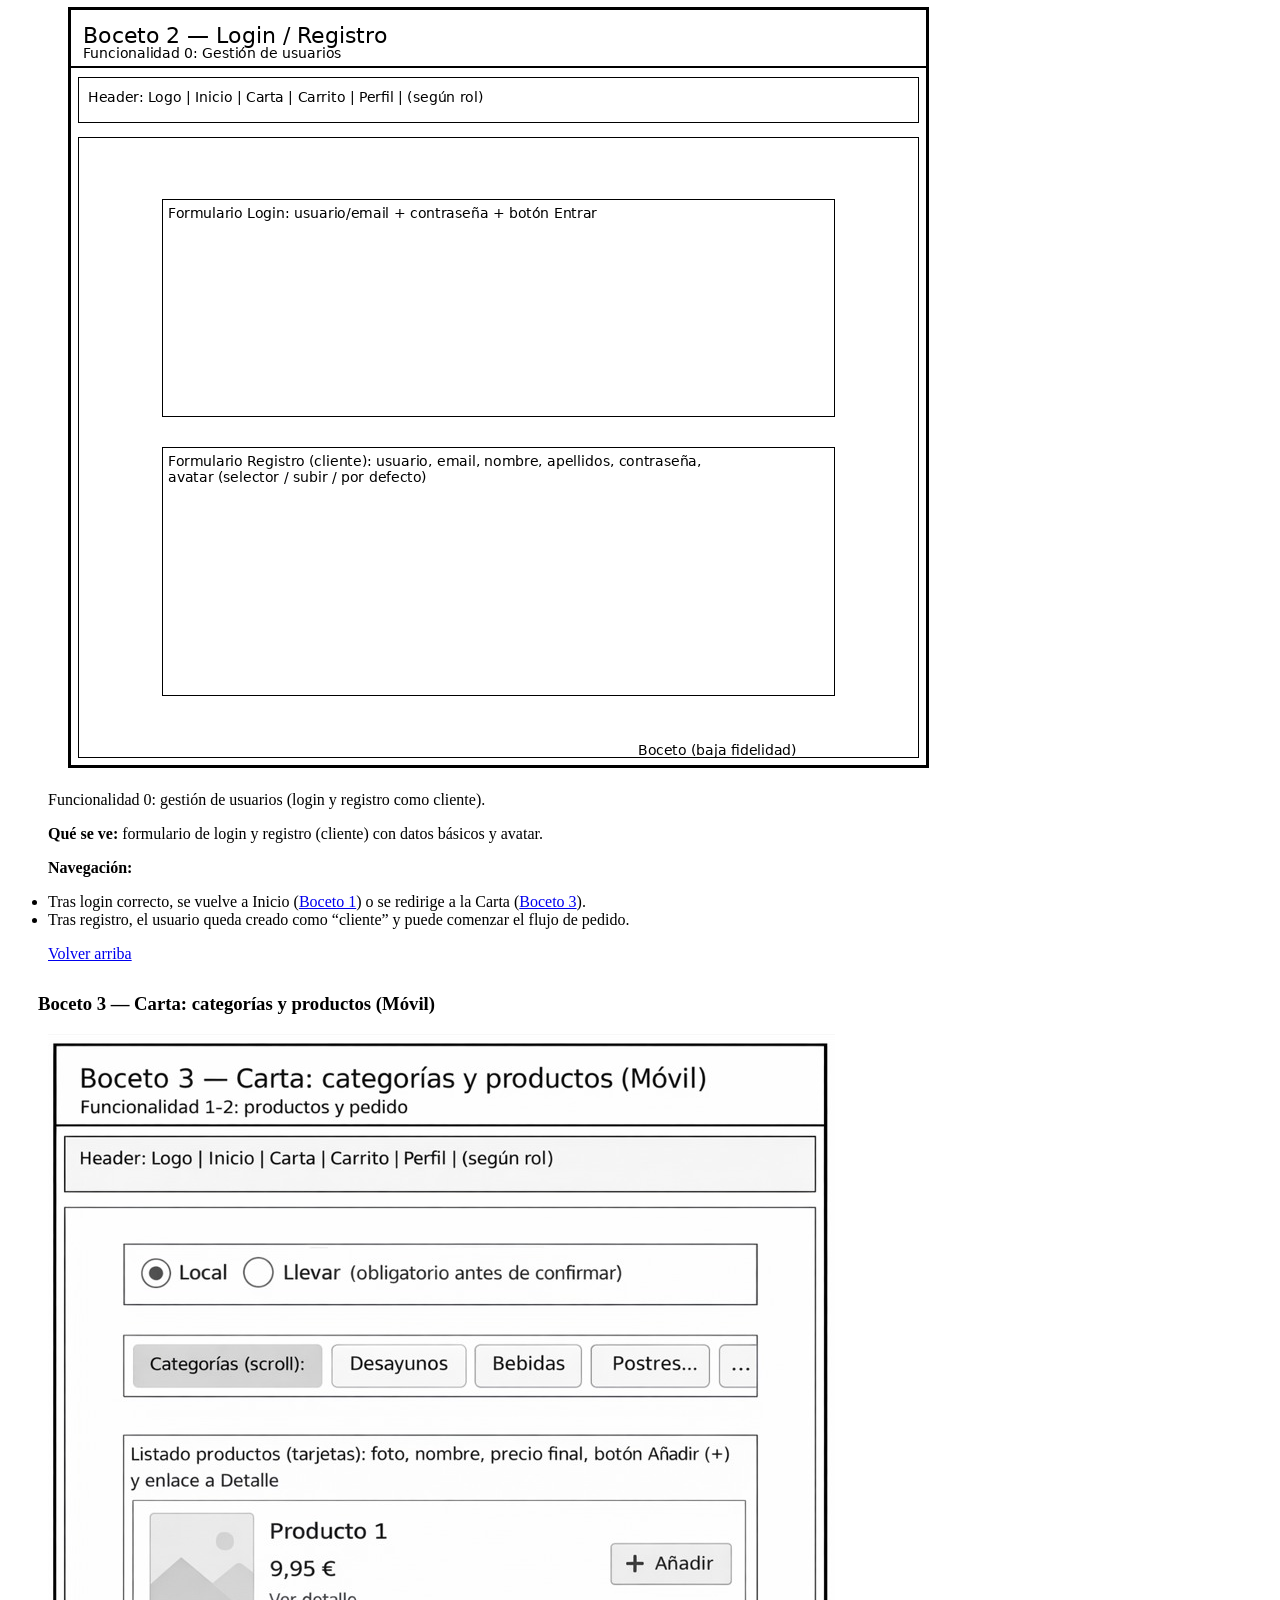
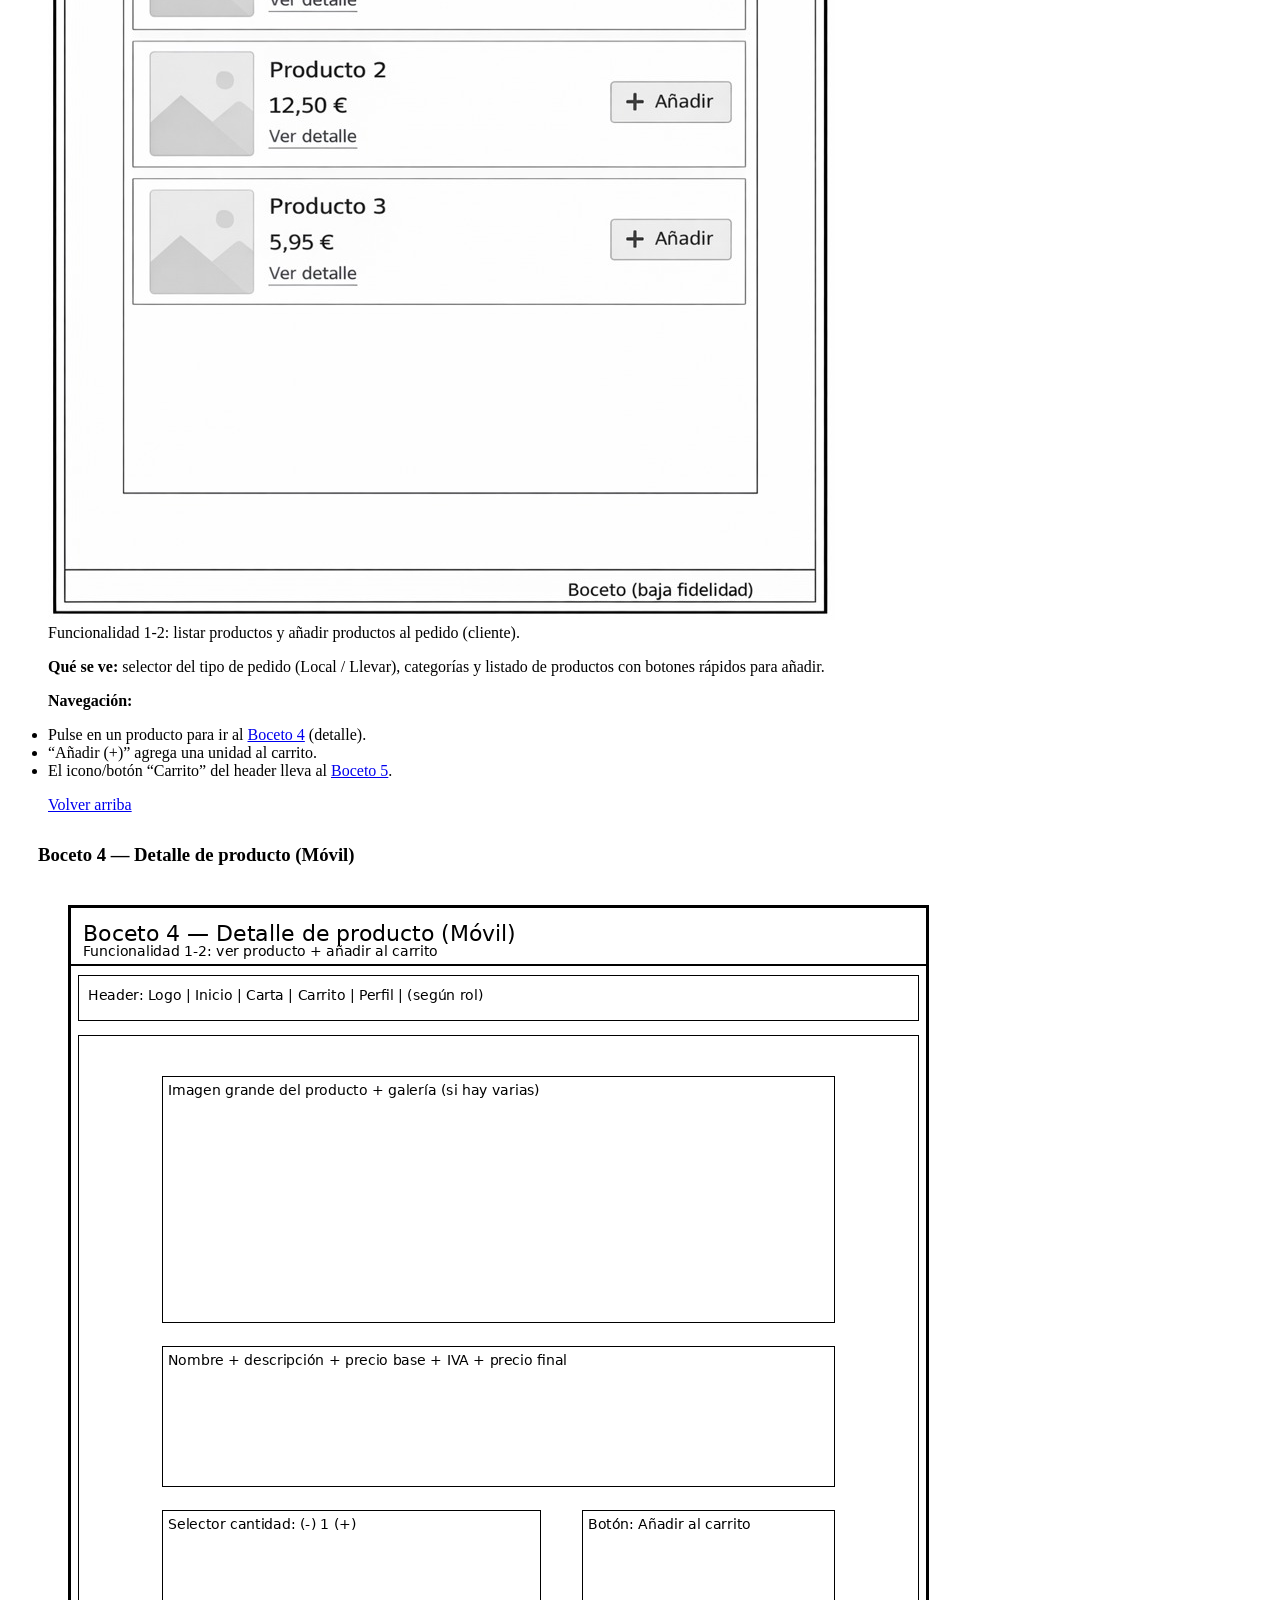
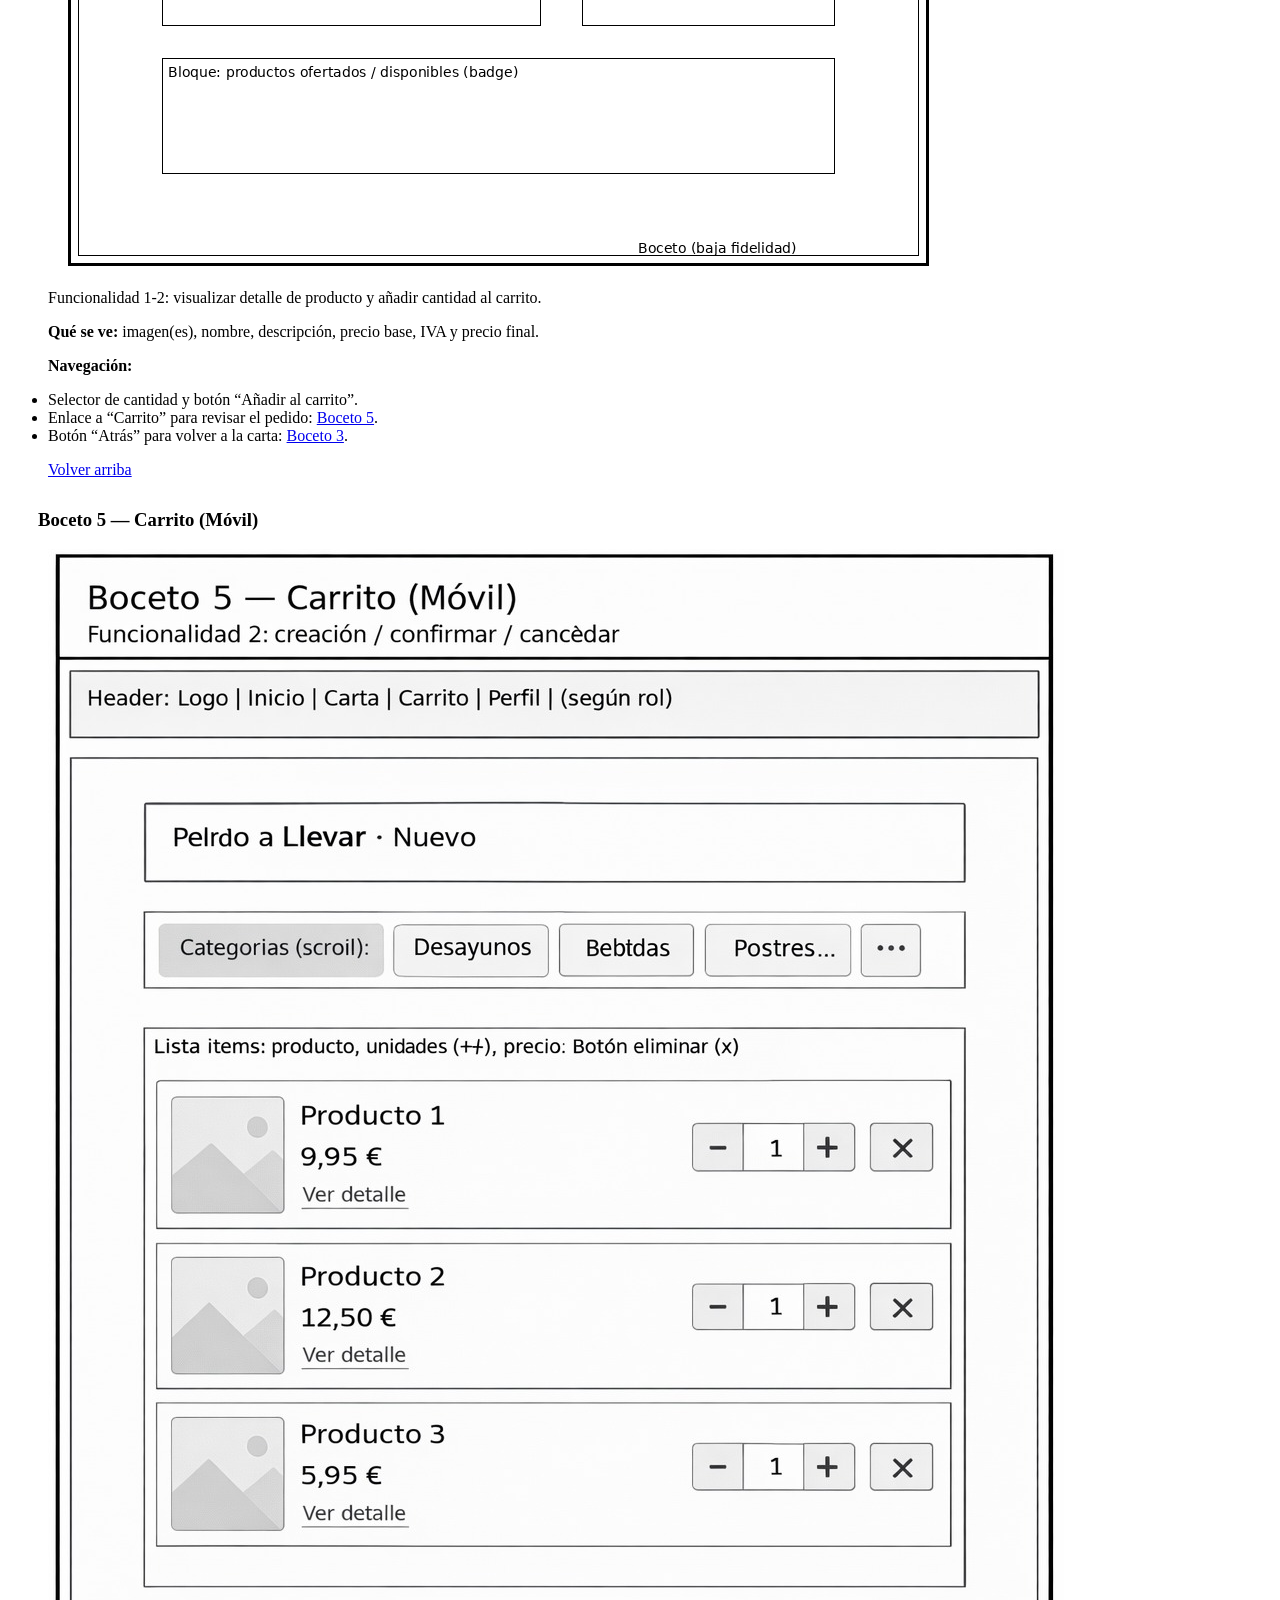
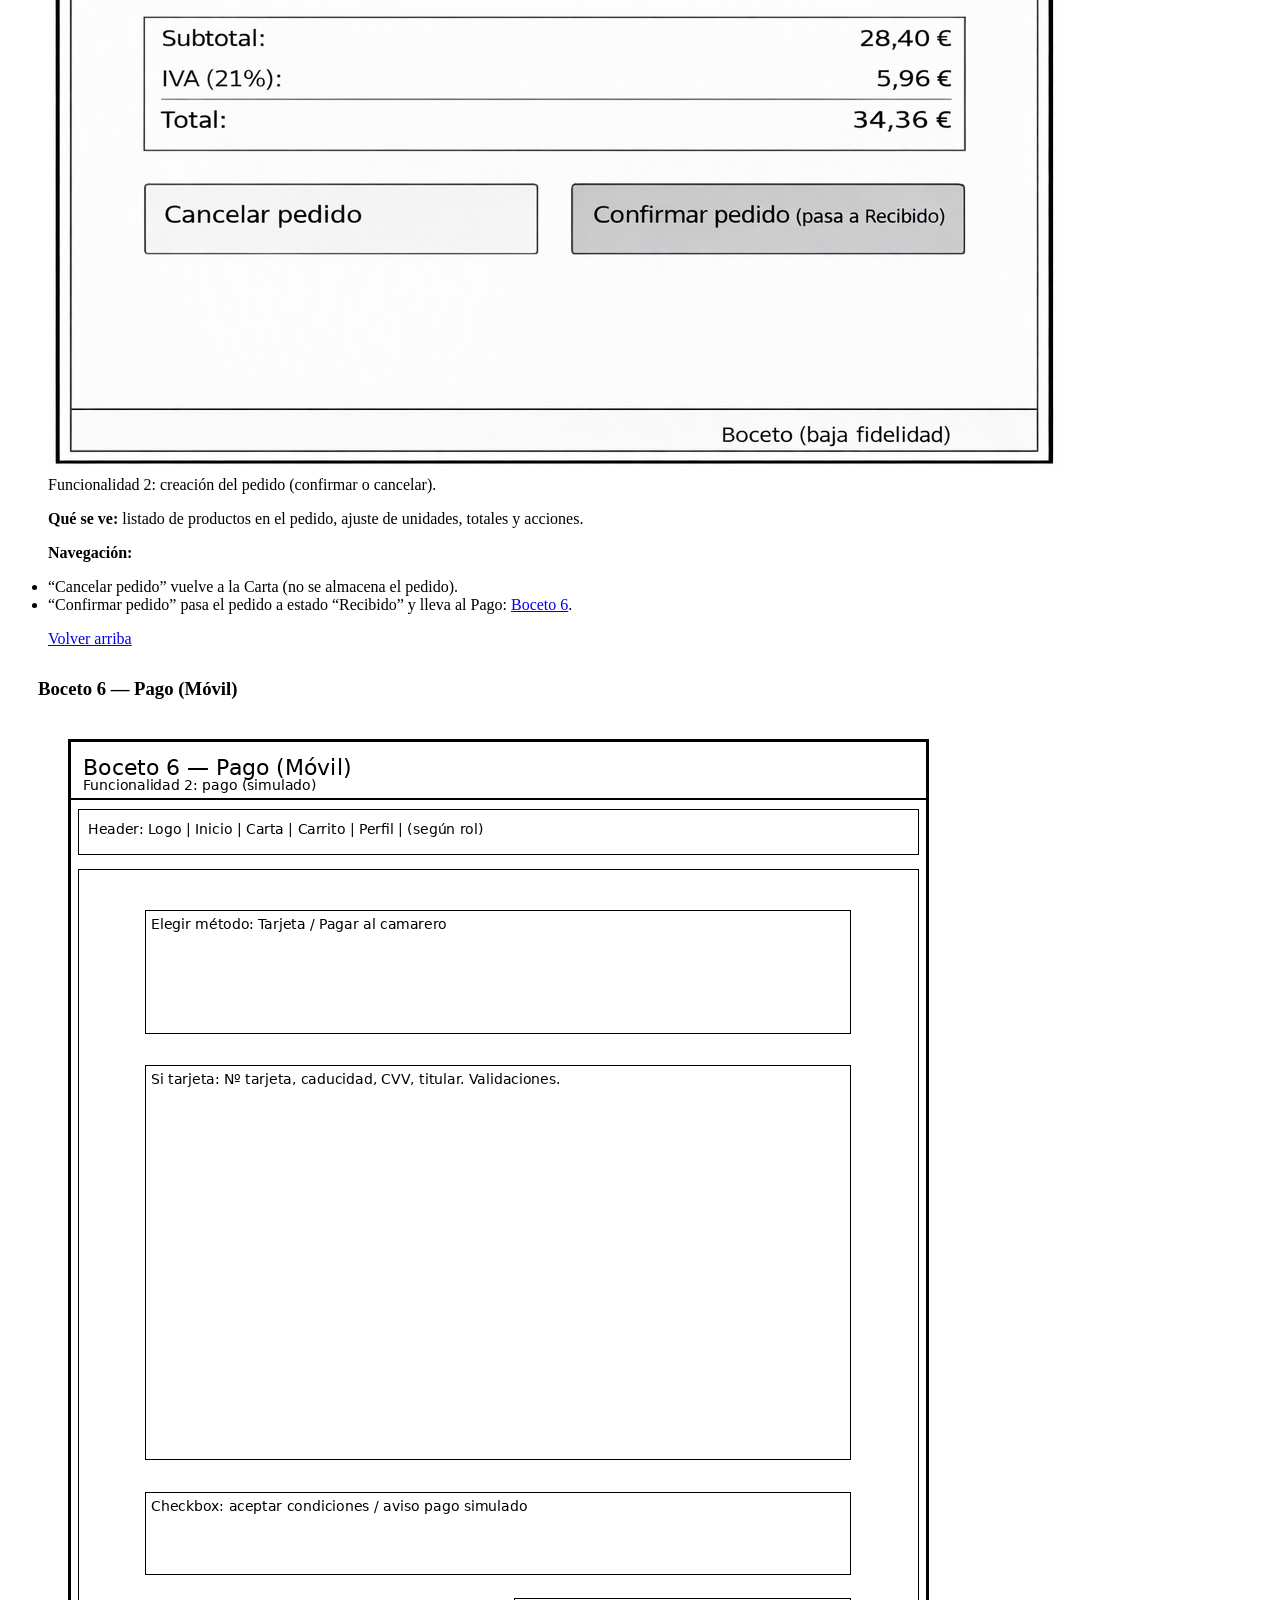
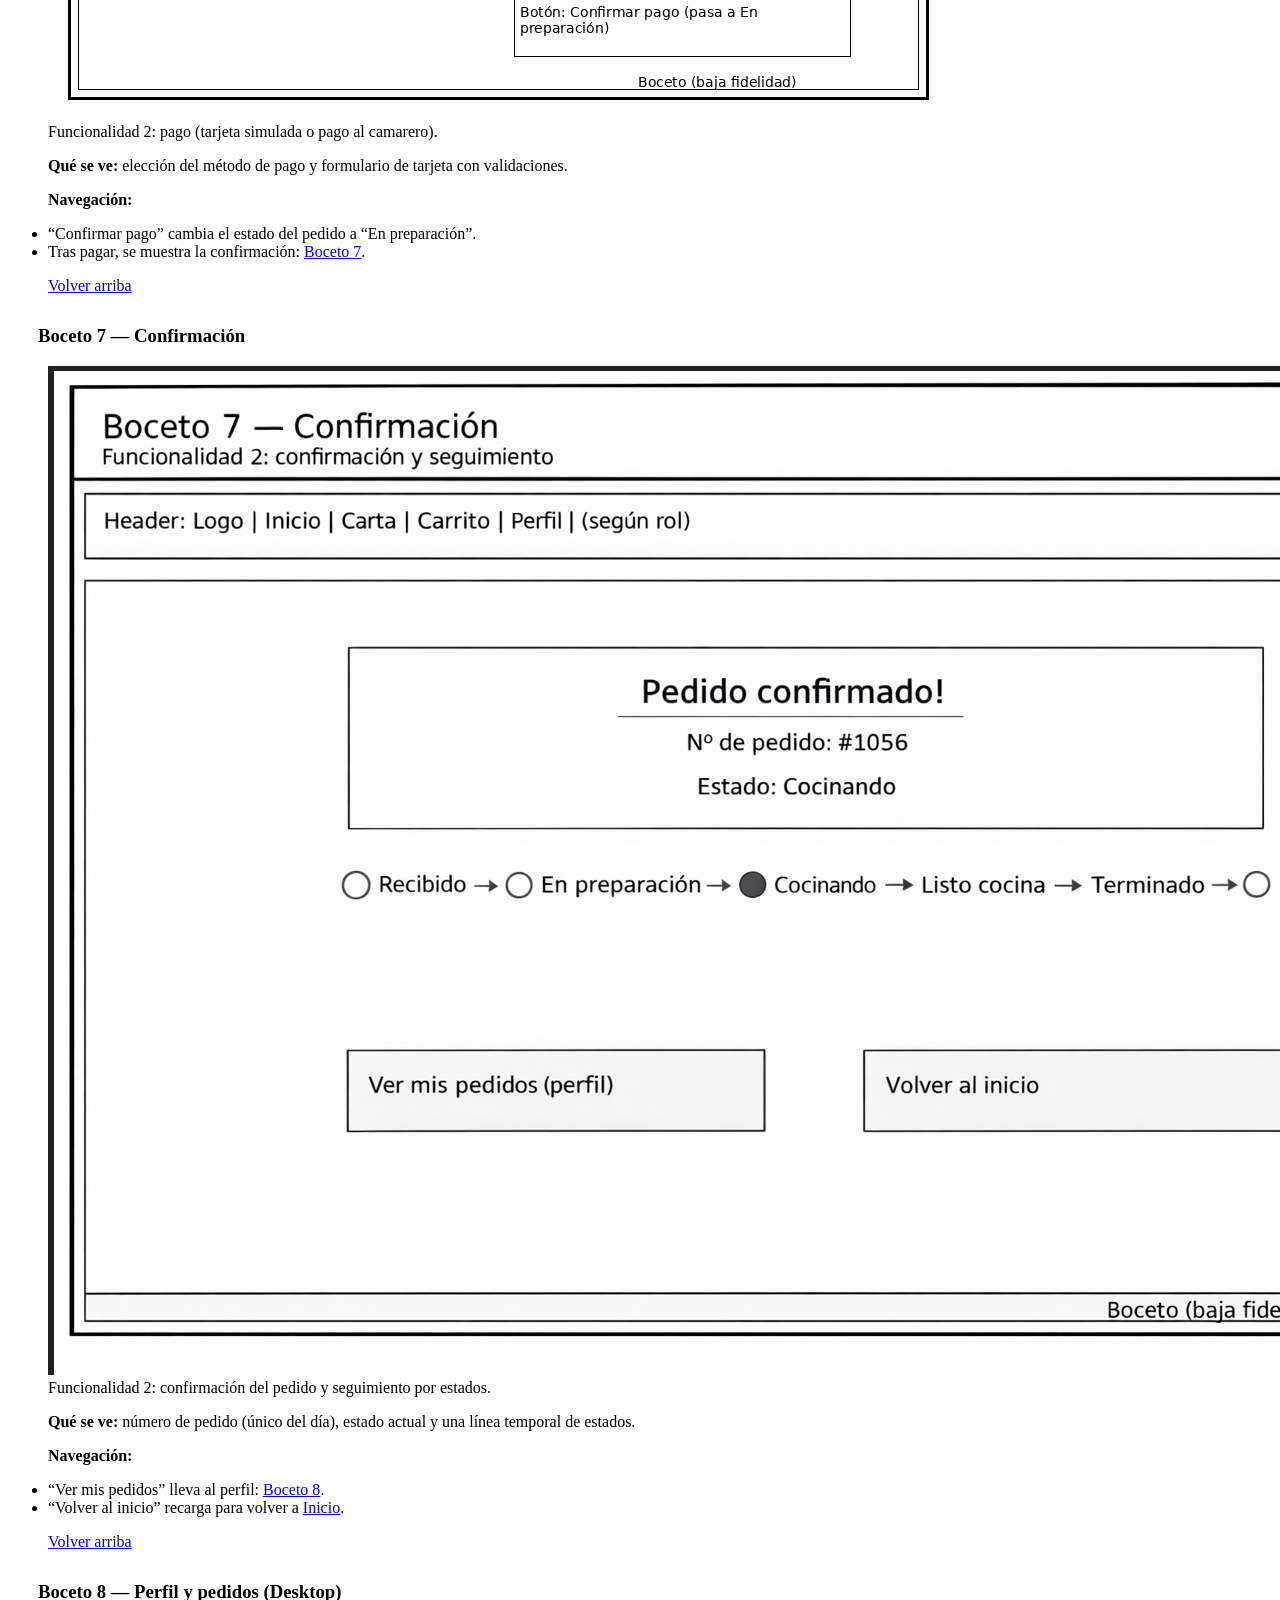
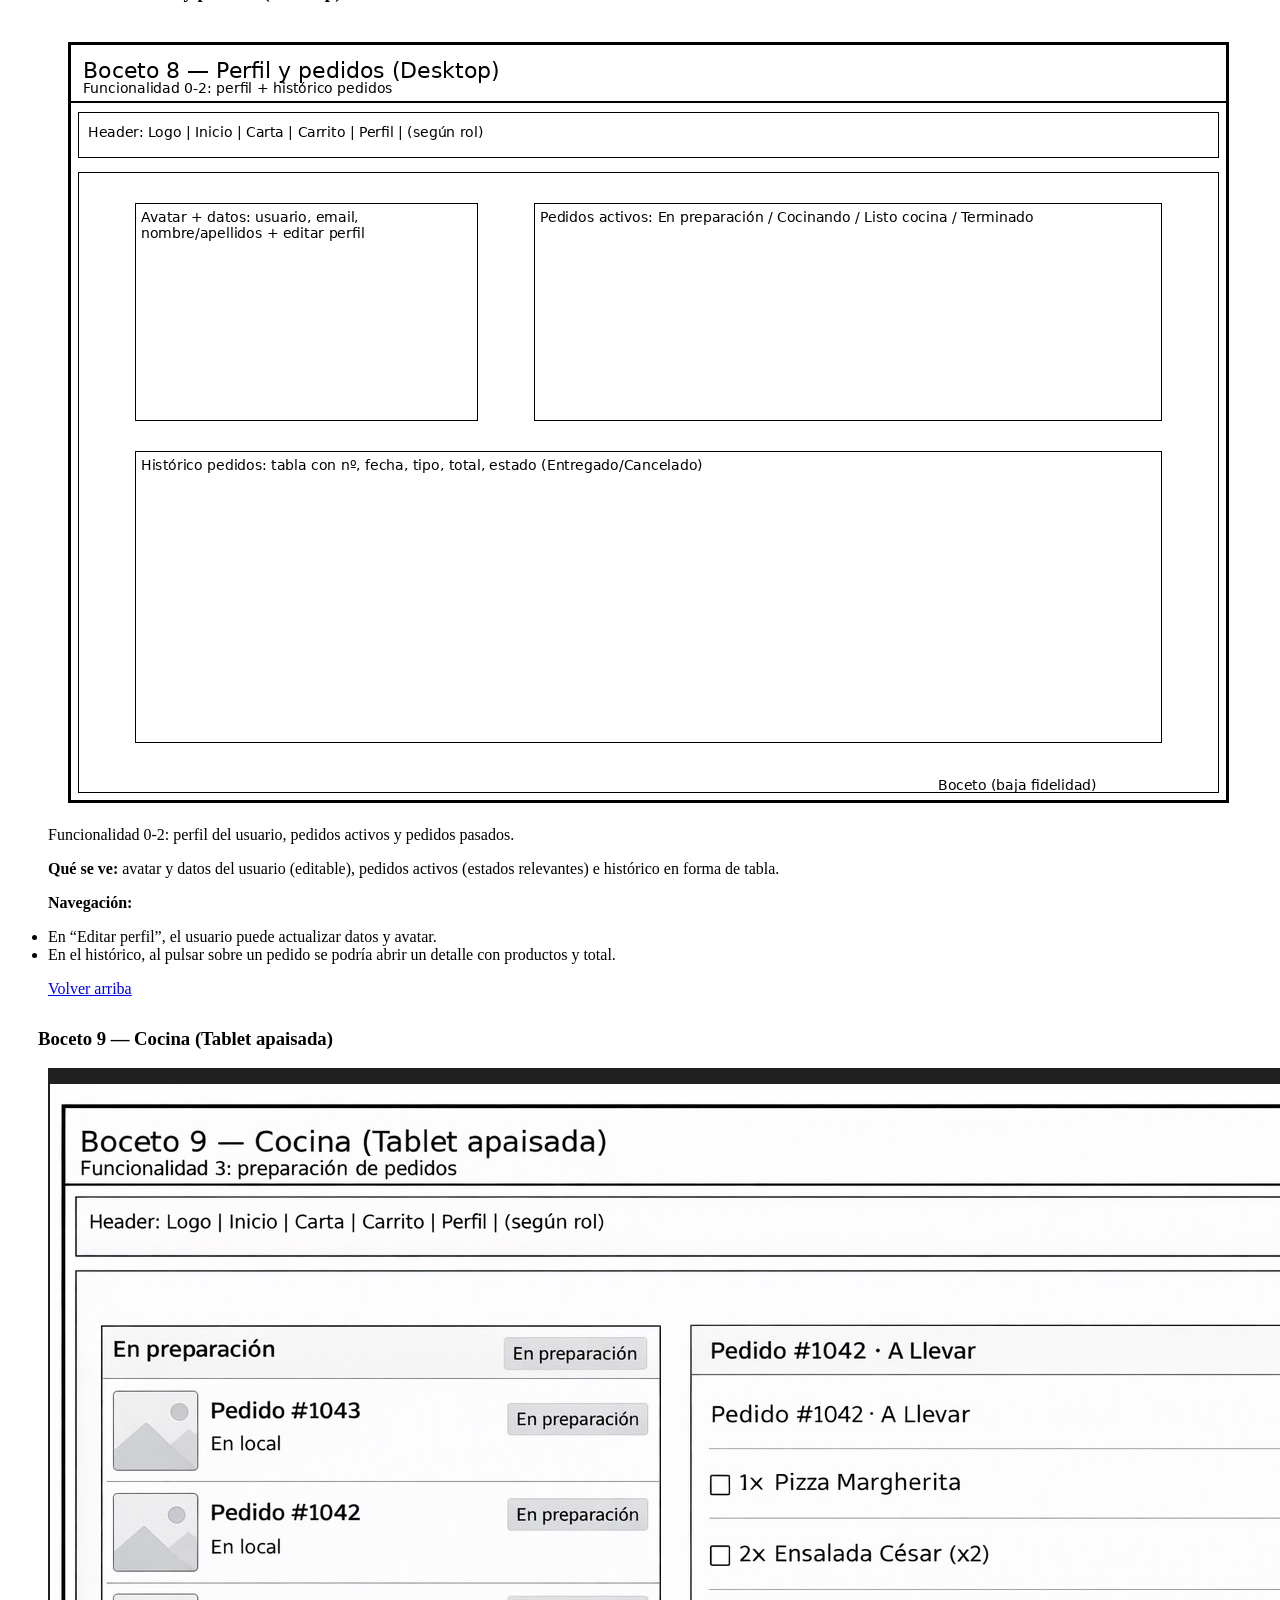
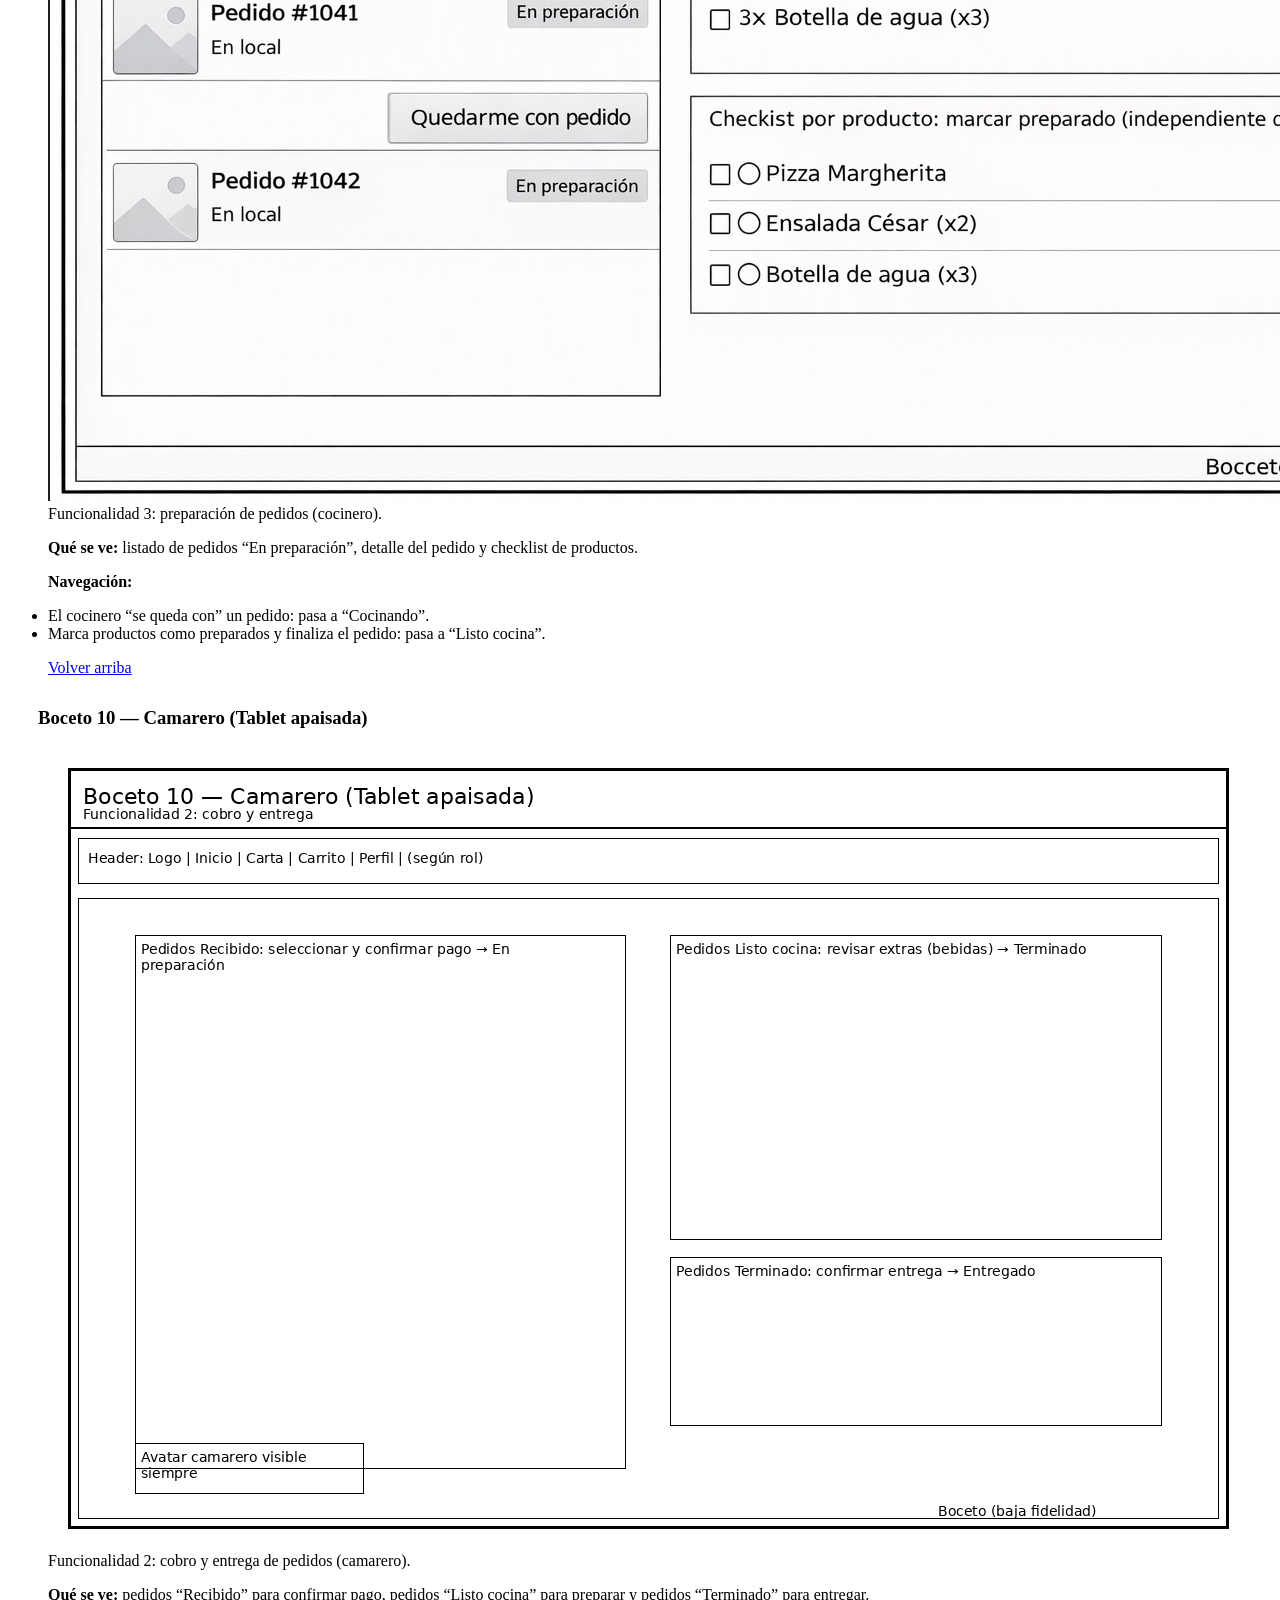
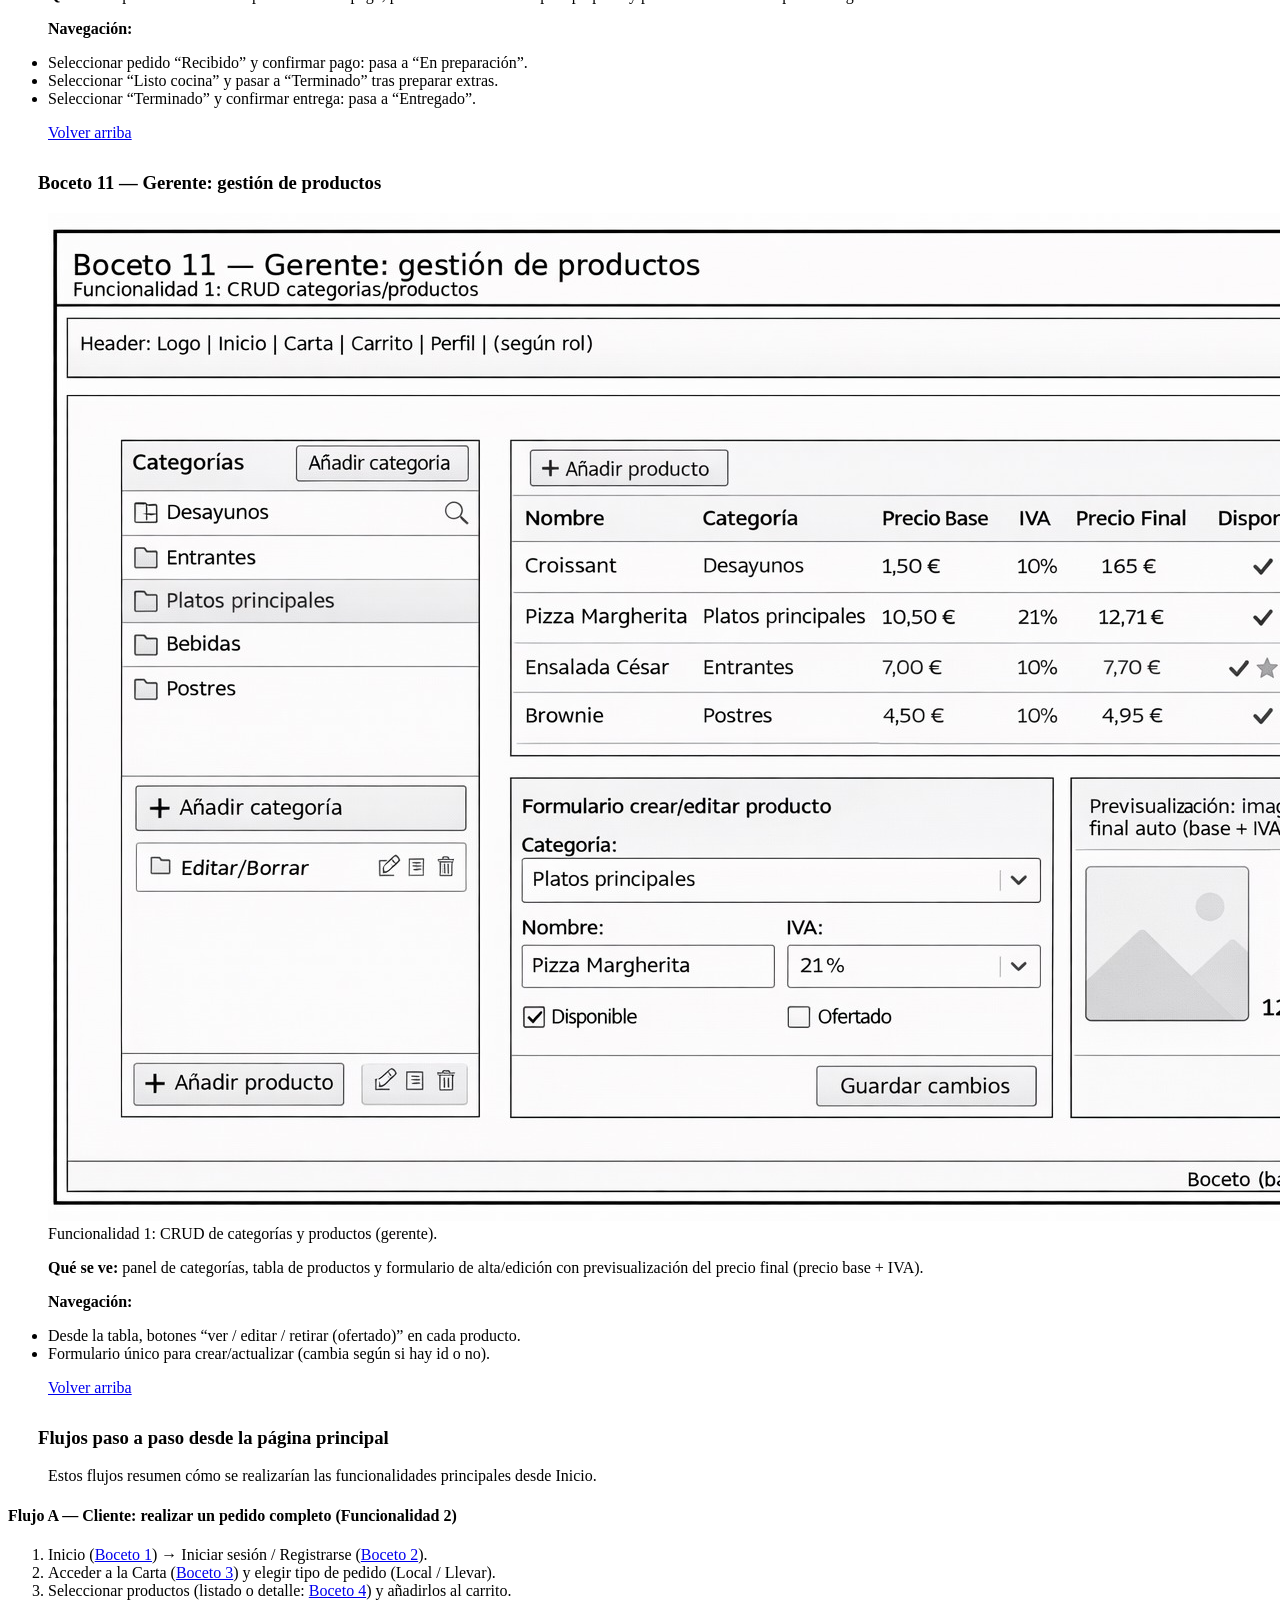
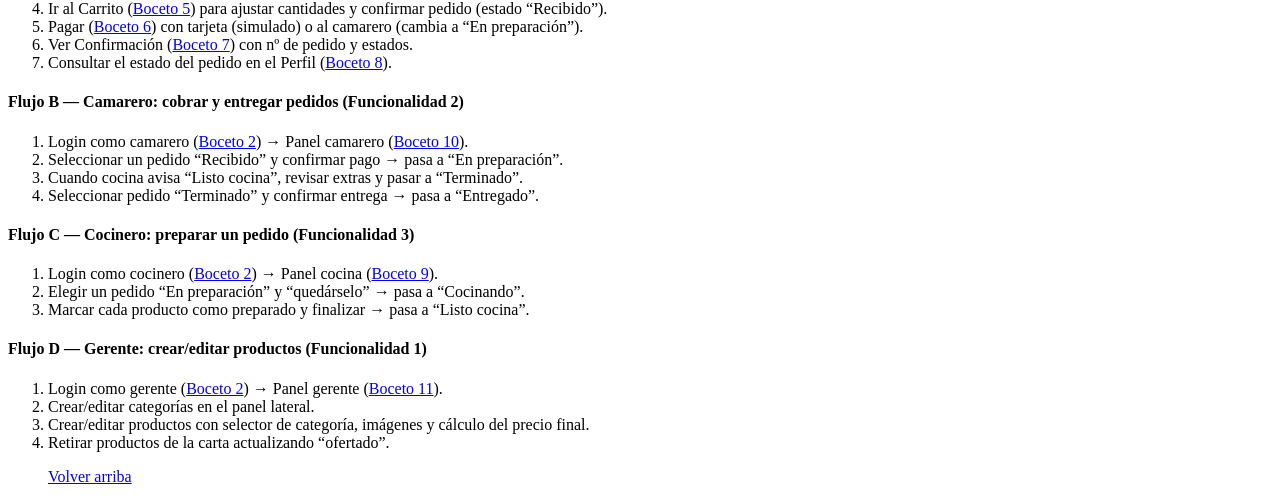
==== commit eebba60a: "prueba" ====
--- a/bocetos.html
+++ b/bocetos.html
@@ -1,24 +1,3 @@
-<!-- <!doctype html>
-<html lang="es">
-<head>
-  <meta charset="utf-8">
-  <title>Bocetos | Bistro FDI</title>
-</head>
-
-<body>
-  <header id="main-header"></header>
-  <script src="JS/header-loader.js"></script>
-
-  <main>
-    <h1>Bocetos</h1>
-   
-
-  </main>
-
-</body>
-
-</html> rob-->
-
 <!doctype html>
 <html lang="es">
 
@@ -26,84 +5,8 @@
   <meta charset="utf-8">
   <meta name="viewport" content="width=device-width, initial-scale=1">
   <title>Bocetos | Bistro FDI</title>
-
-  <style>
-    main {
-      max-width: 1100px;
-      margin: 0 auto;
-      padding: 20px;
-      font-family: Arial, sans-serif;
-    }
-
-    h2 {
-      margin-top: 60px;
-    }
-
-    .intro {
-      margin-bottom: 20px;
-      line-height: 1.5;
-    }
-
-    .indice {
-      background: #fafafa;
-      border: 1px solid #ddd;
-      border-radius: 10px;
-      padding: 15px 18px;
-      margin: 20px 0 35px;
-    }
-
-    .indice ul {
-      margin: 0;
-      padding-left: 20px;
-    }
-
-    .boceto {
-      border-top: 1px solid #eee;
-      padding-top: 28px;
-      margin-top: 28px;
-    }
-
-    figure {
-      margin: 14px 0;
-    }
-
-    img {
-      max-width: 100%;
-      height: auto;
-      border: 1px solid #ddd;
-      border-radius: 10px;
-      background: #fff;
-    }
-
-    figcaption {
-      margin-top: 8px;
-      font-size: 0.95rem;
-      color: #333;
-    }
-
-    .bloque {
-      margin-top: 10px;
-      line-height: 1.55;
-    }
-
-    .nota {
-      background: #fff8e1;
-      border: 1px solid #f3e2a6;
-      border-radius: 10px;
-      padding: 12px 14px;
-      margin: 18px 0;
-    }
-
-    .volver {
-      margin-top: 10px;
-    }
-
-    .flujos {
-      border-top: 2px solid #ddd;
-      margin-top: 40px;
-      padding-top: 25px;
-    }
-  </style>
+  <link rel="stylesheet" href="CSS/estilo.css">
+
 </head>
 
 <body>
--- a/CSS/estilo.css
+++ b/CSS/estilo.css
@@ -0,0 +1,17 @@
+h1{
+    margin-bottom: 20px;
+}
+
+h2 {
+    margin-left: 20px;  
+}
+
+h3 {
+    margin-top: 30px;
+    margin-left: 30px;
+}
+
+p{
+    margin-left: 40px;
+    margin-right: 70px;
+}
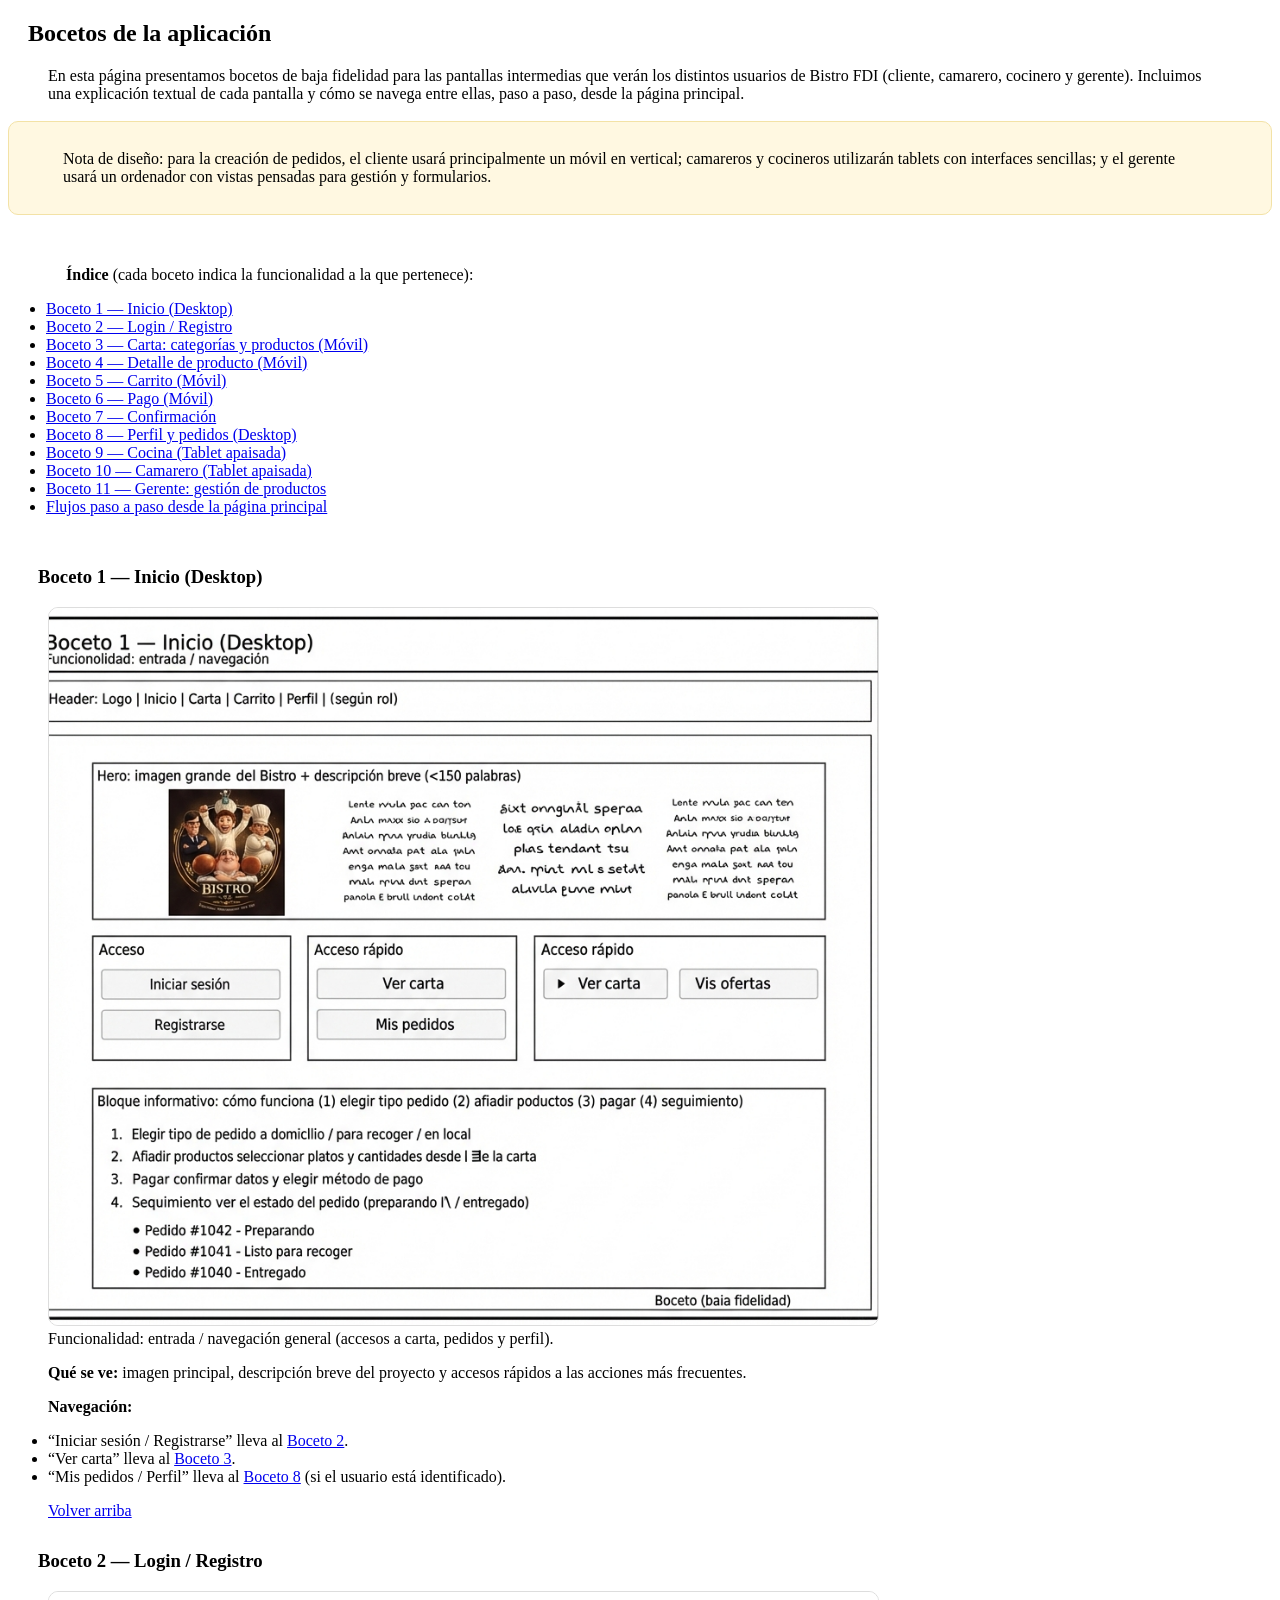
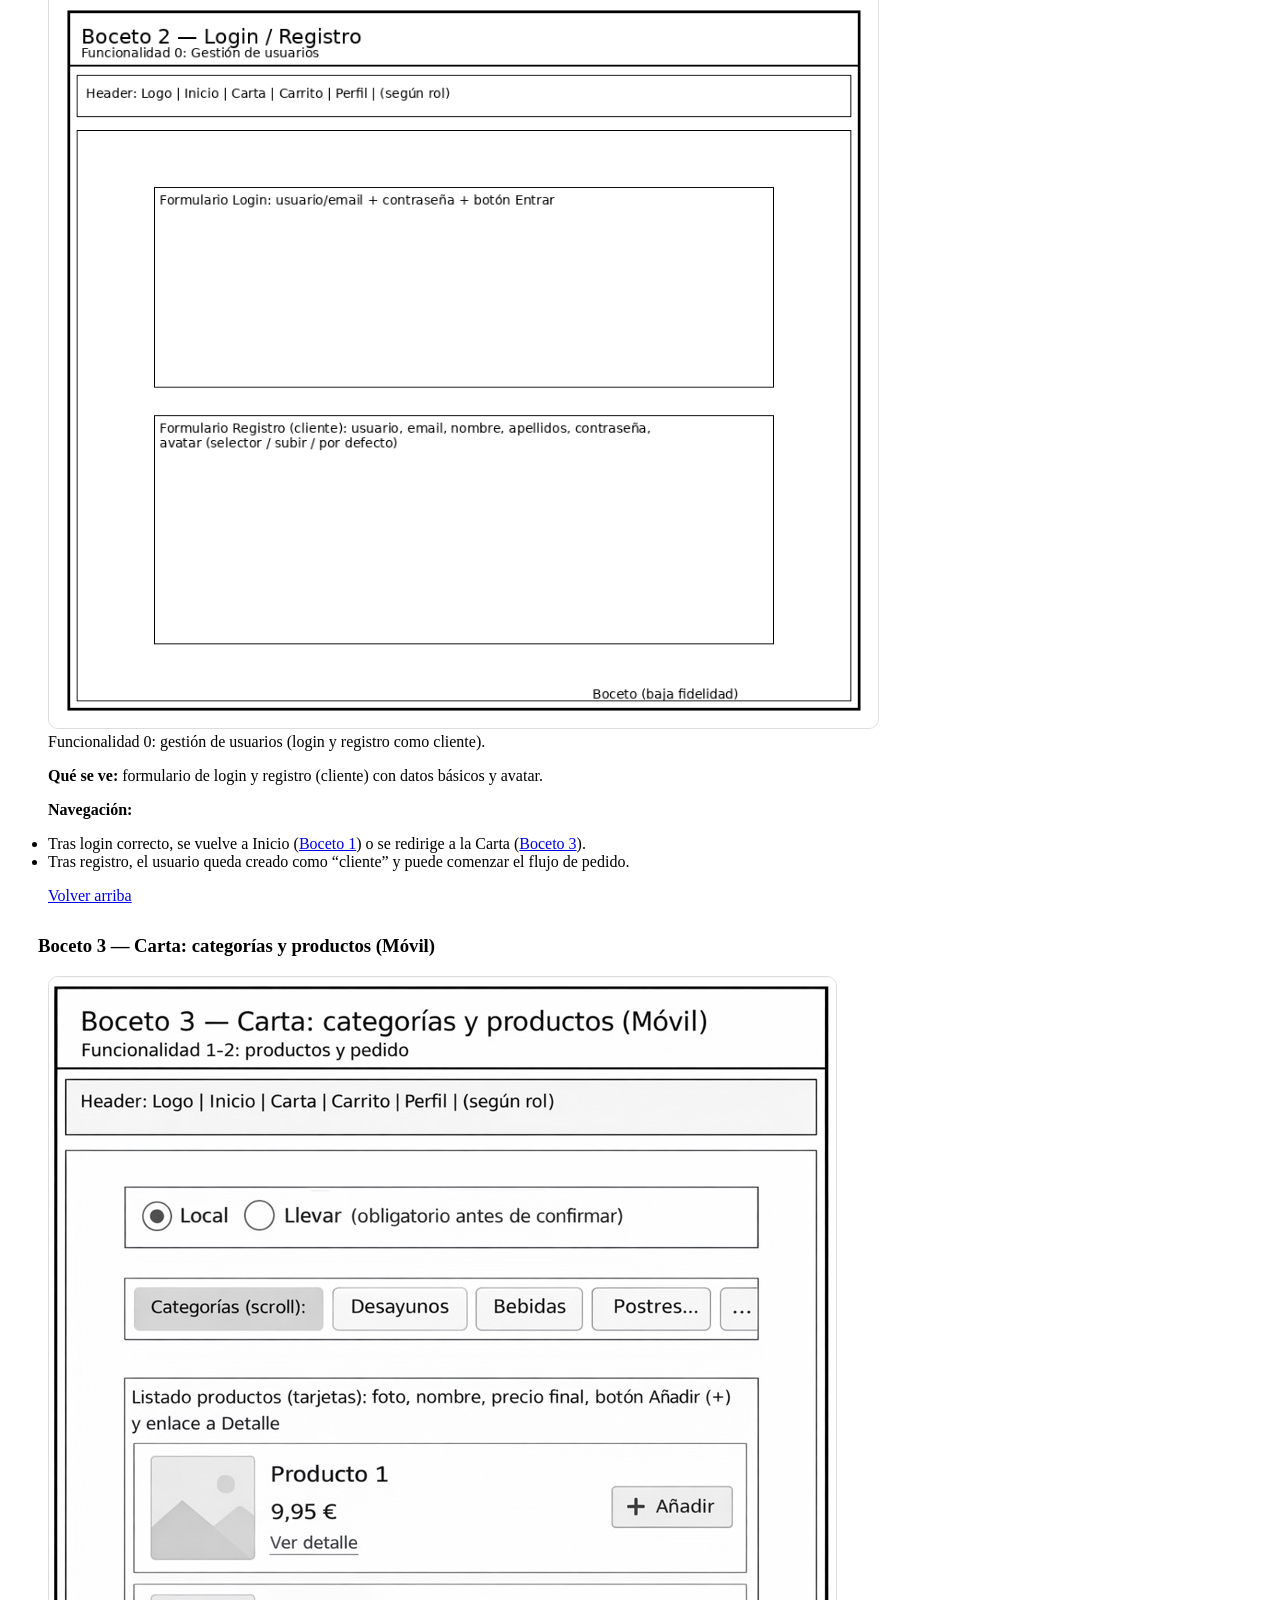
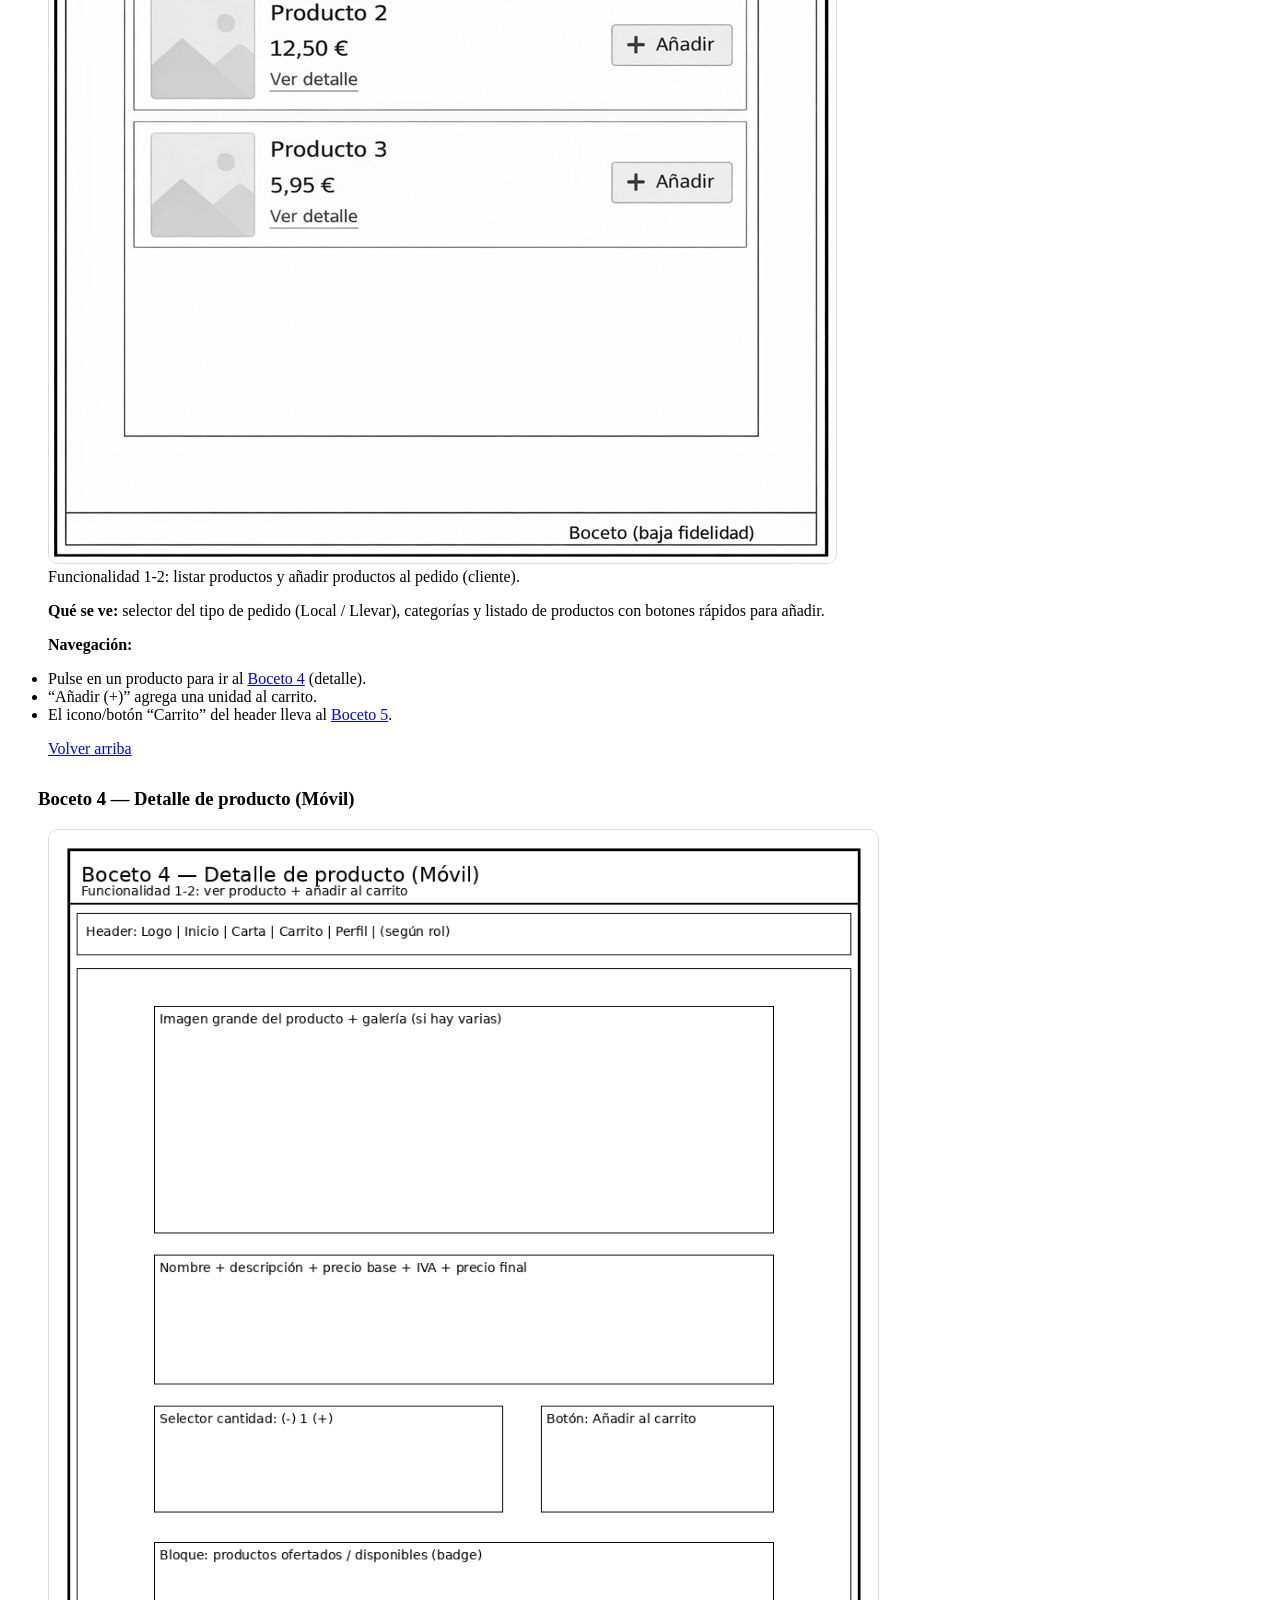
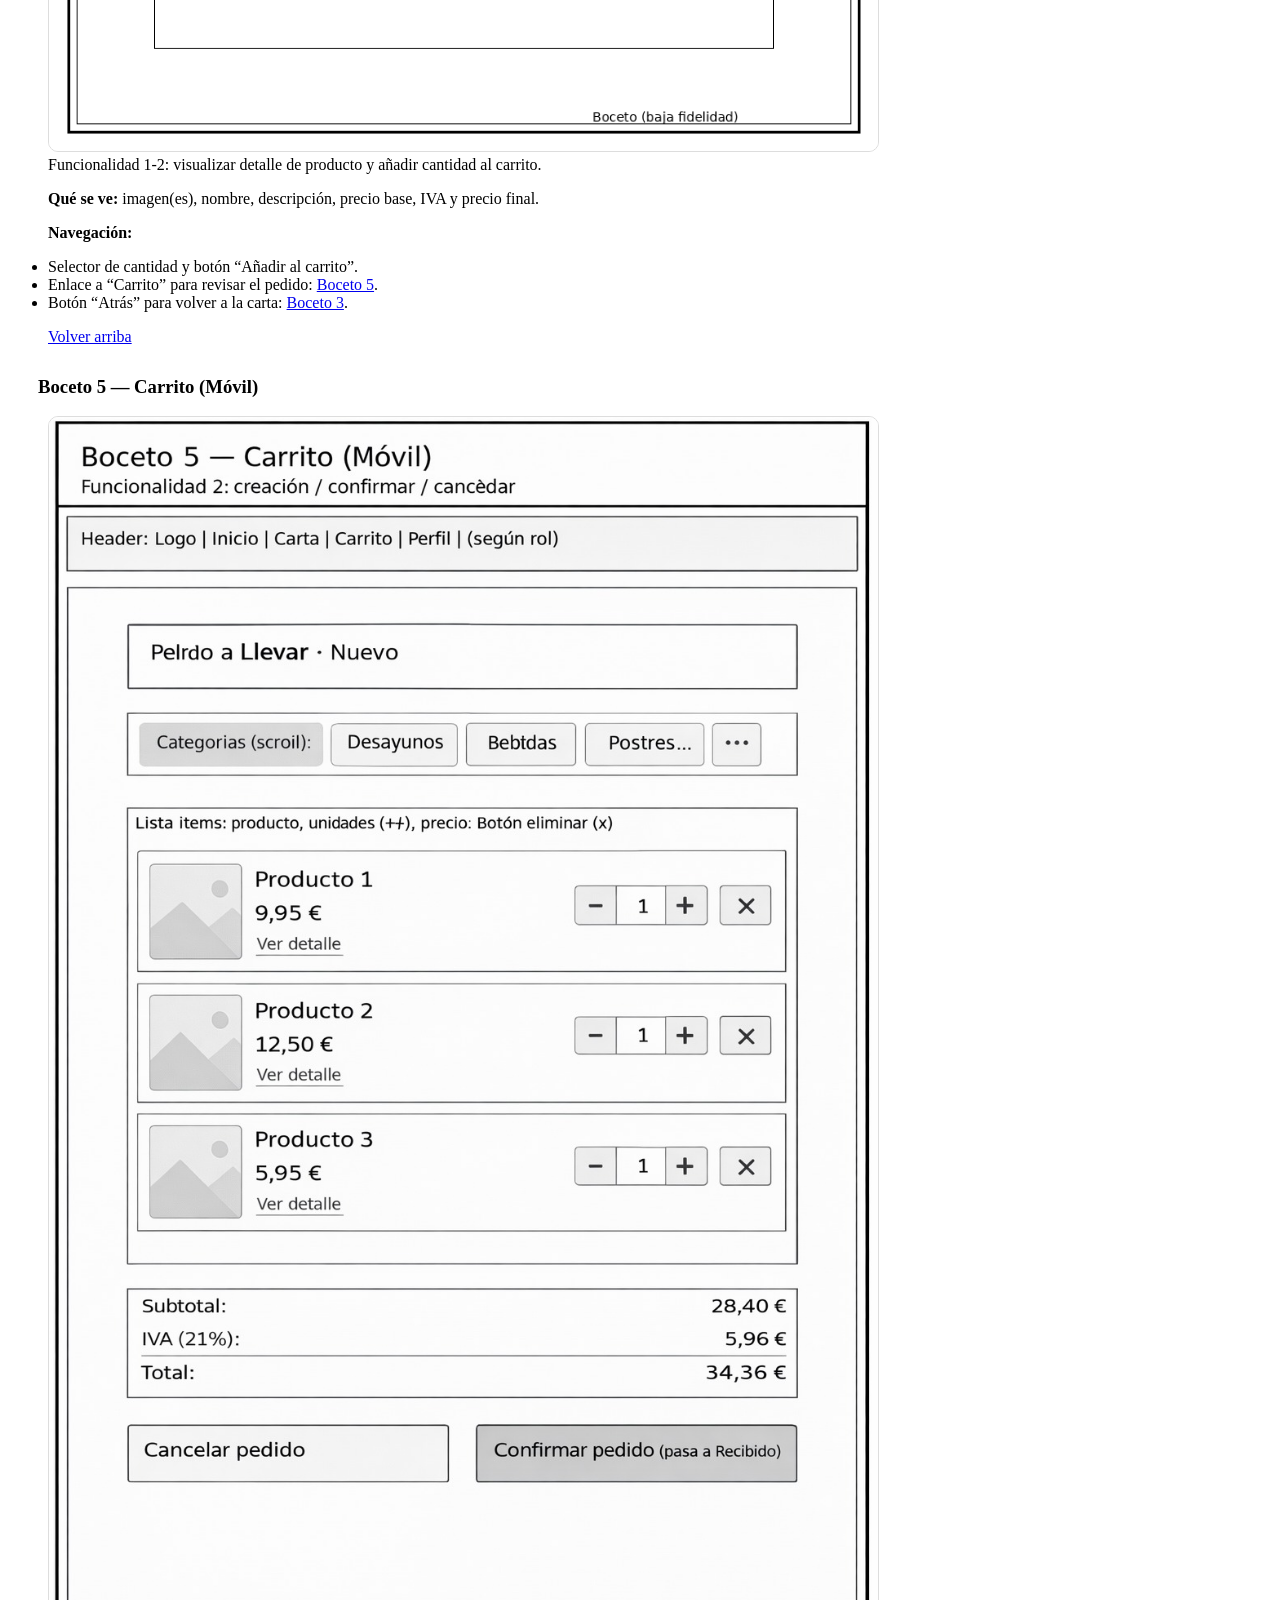
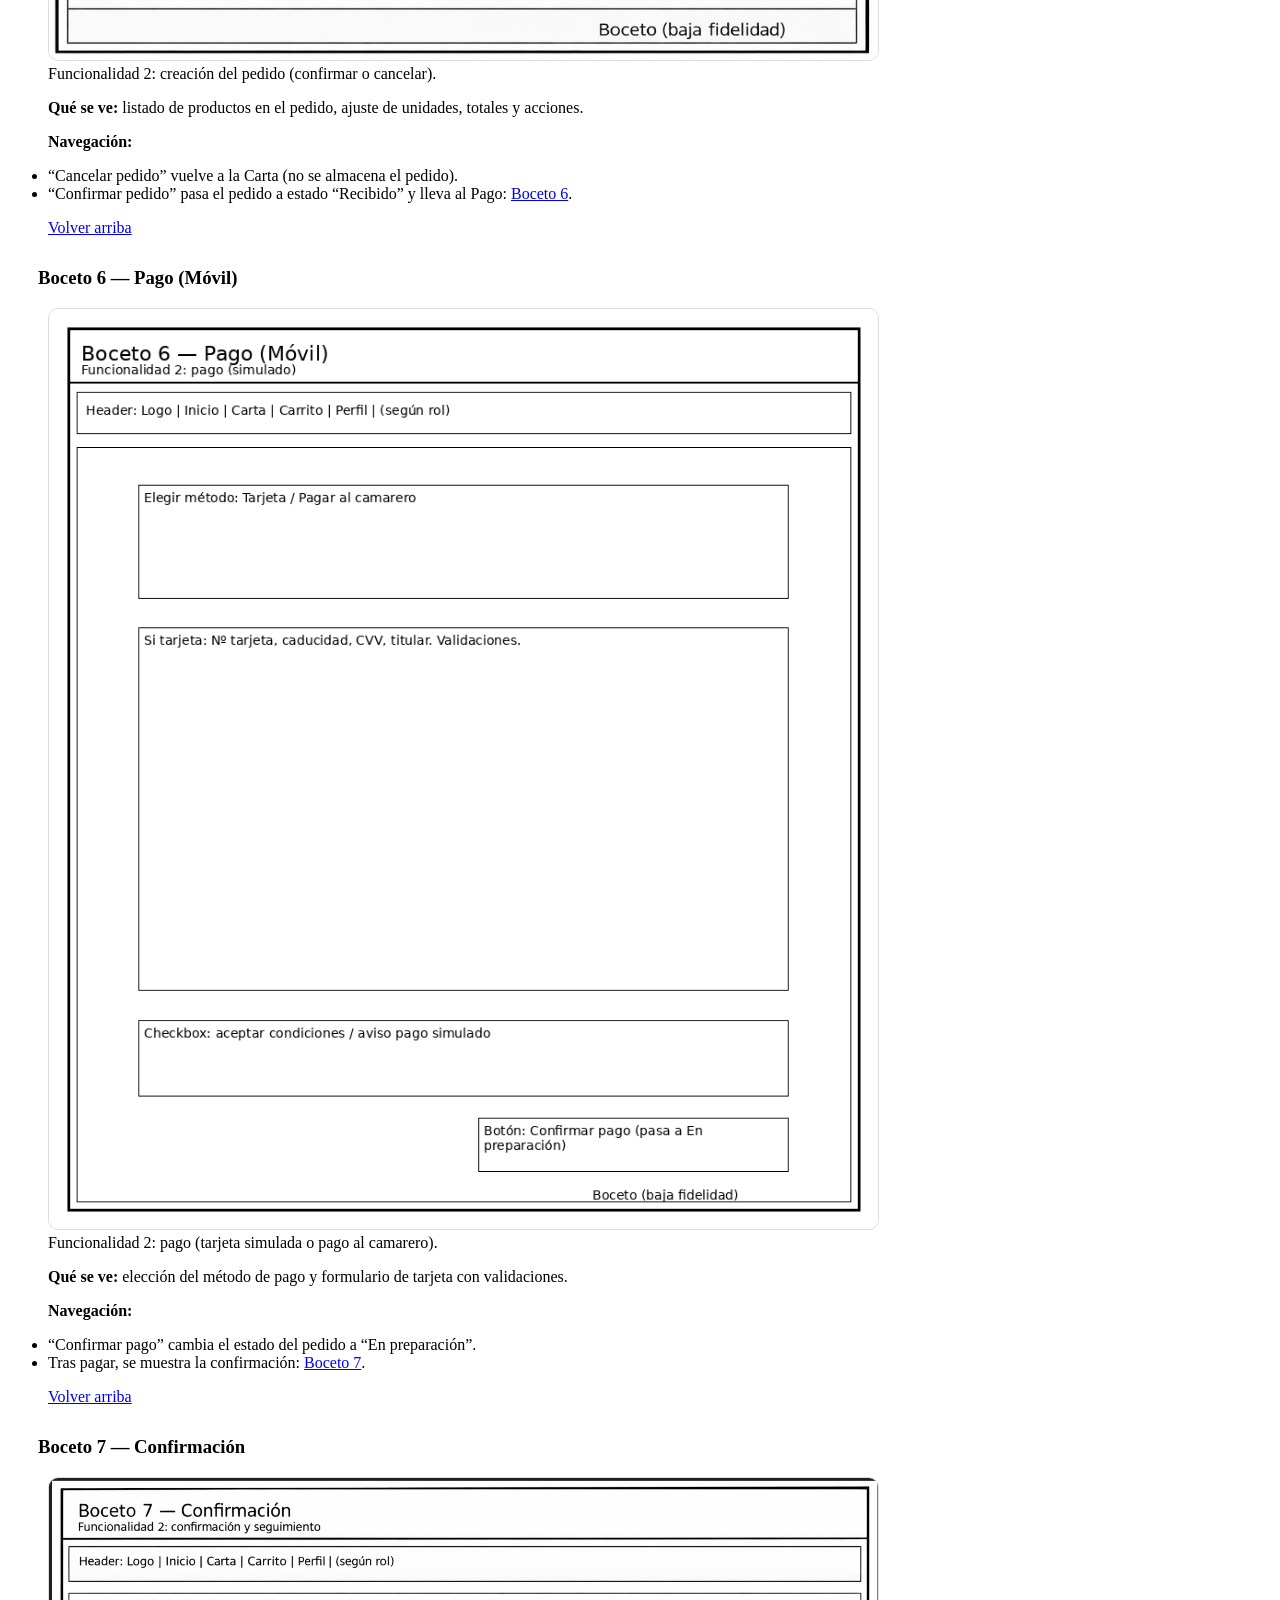
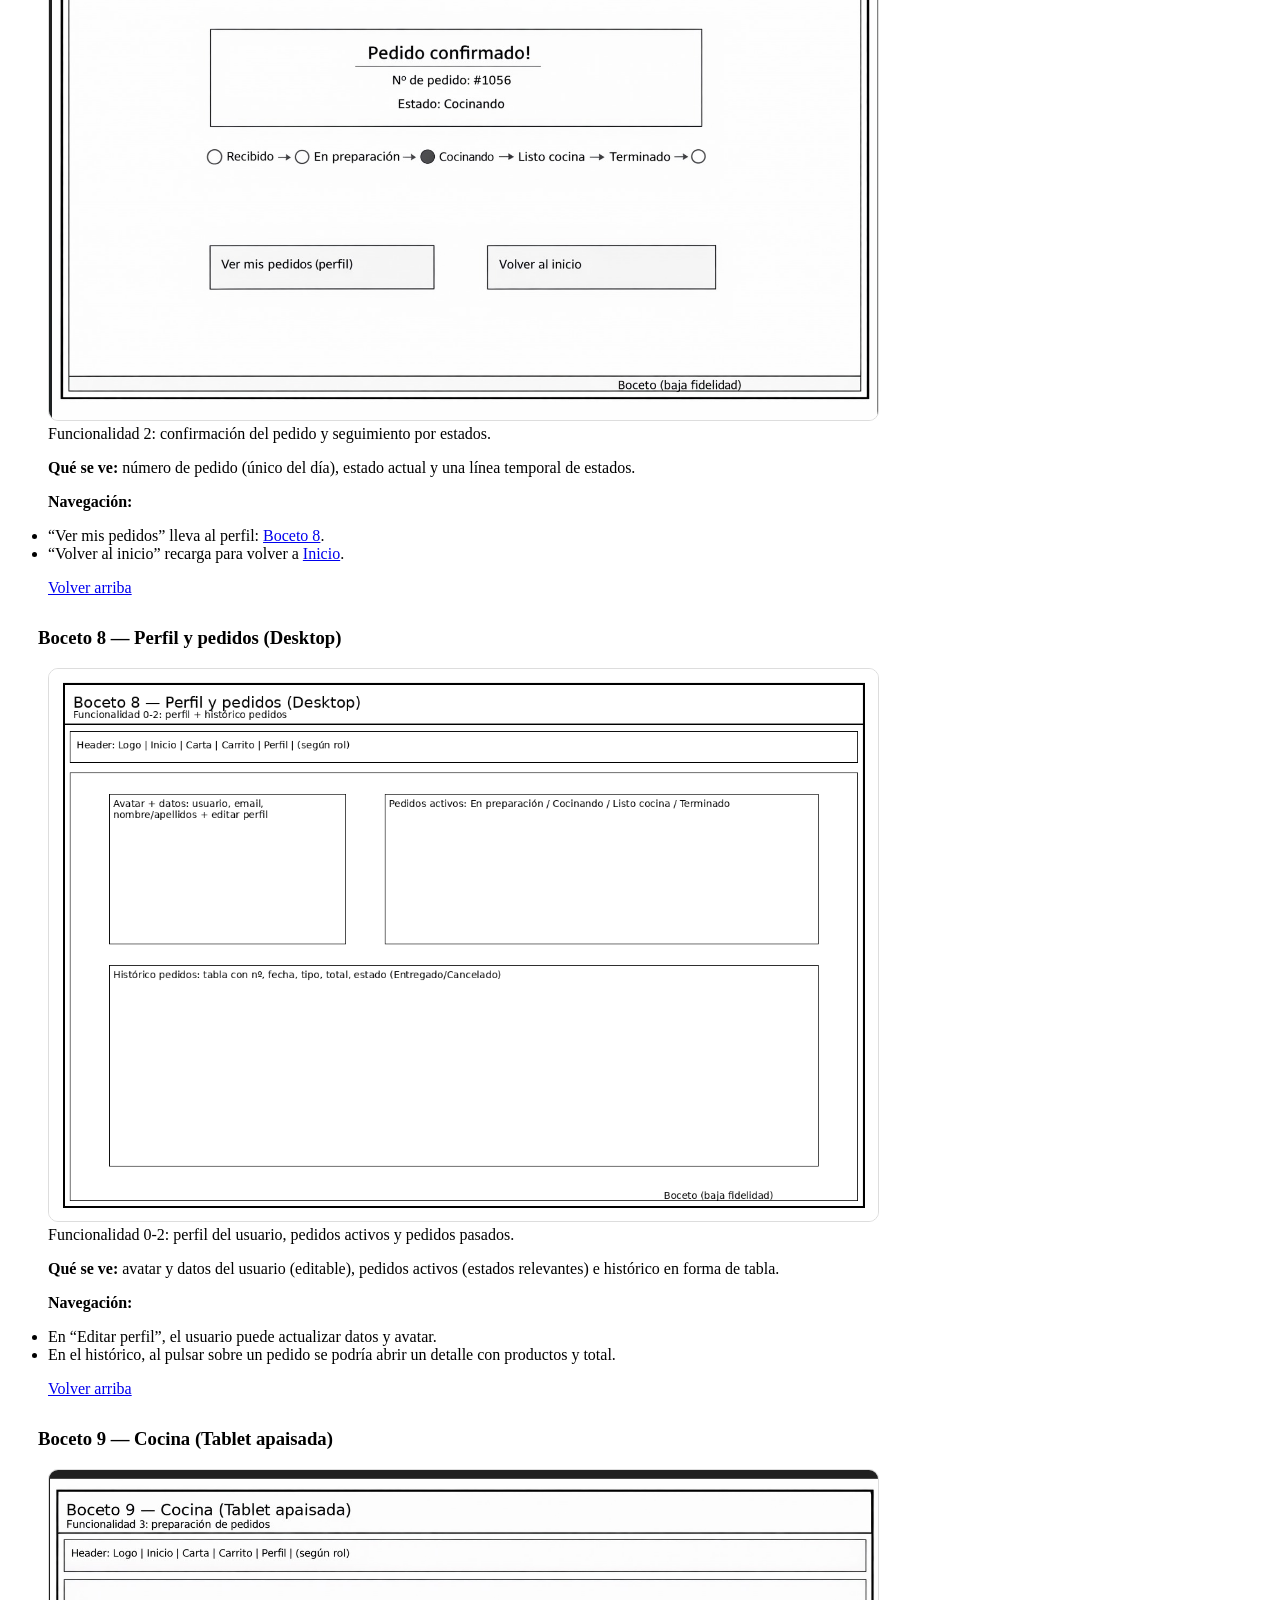
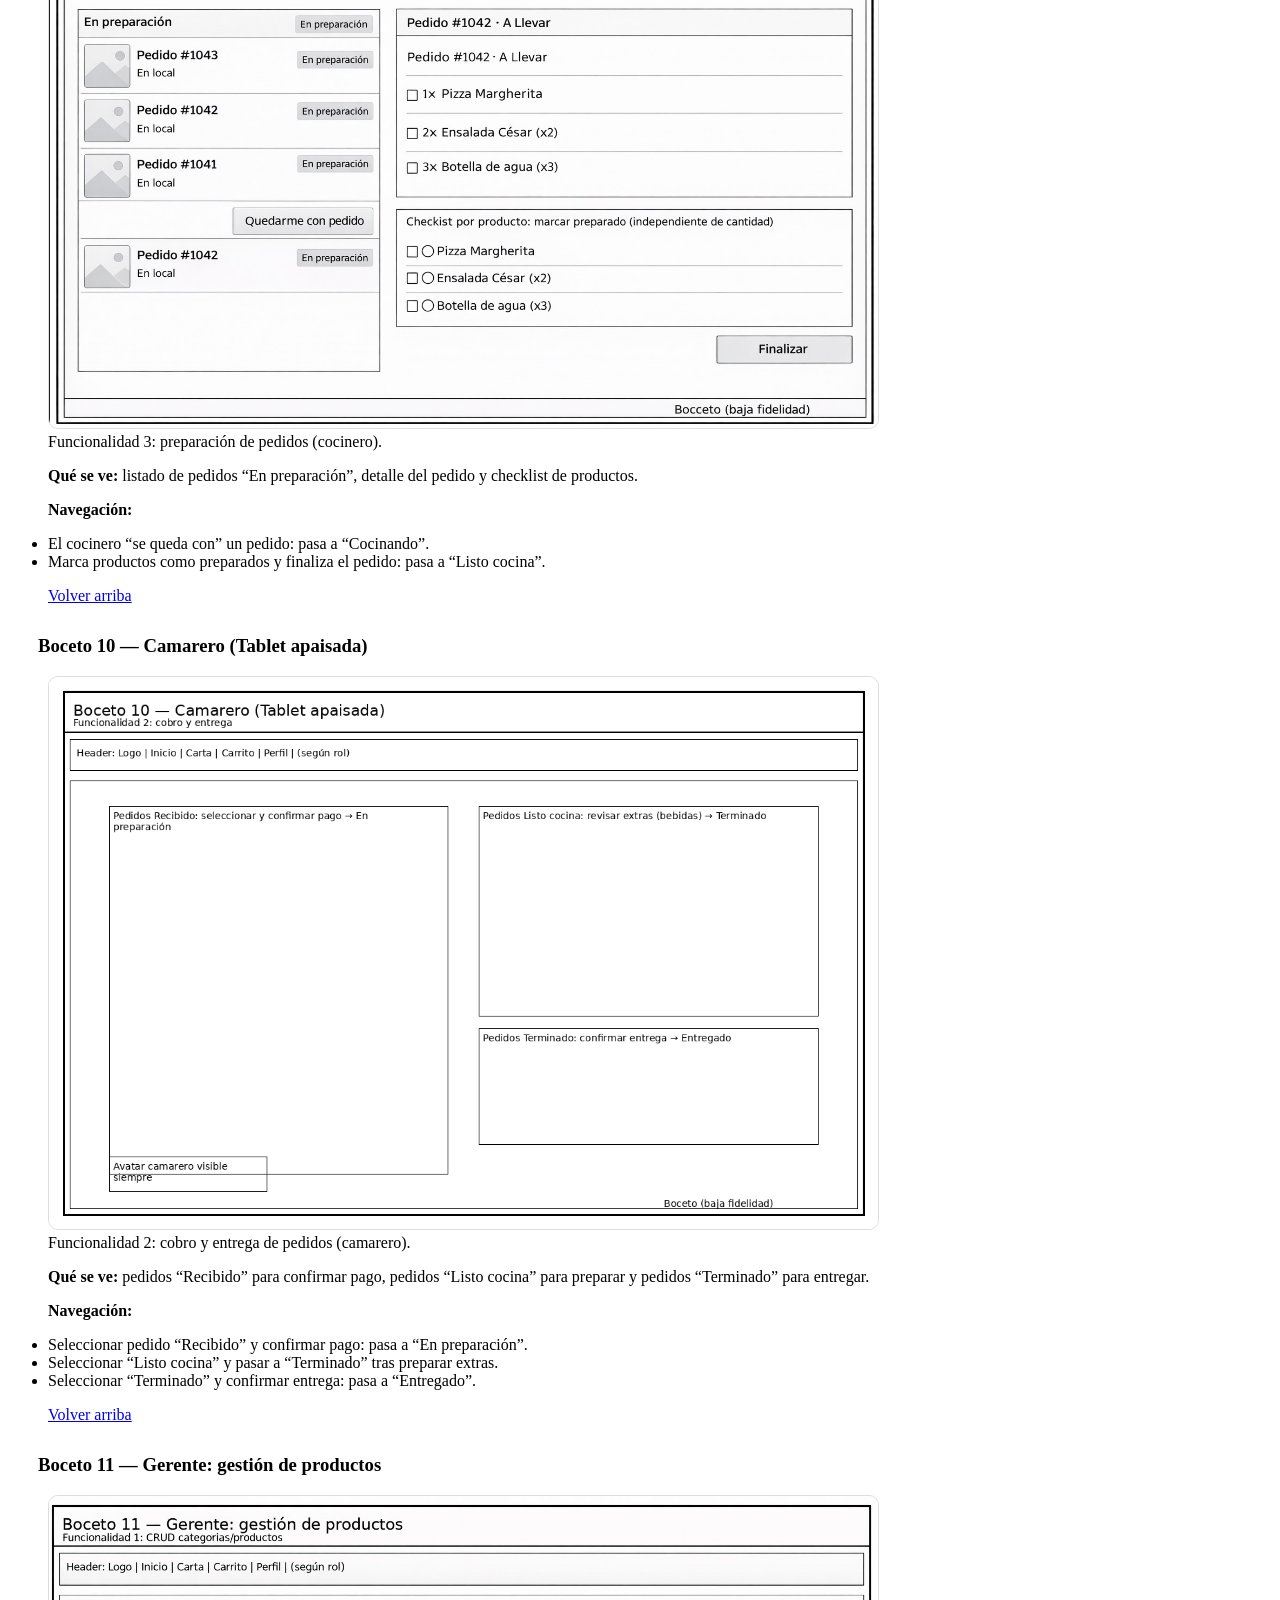
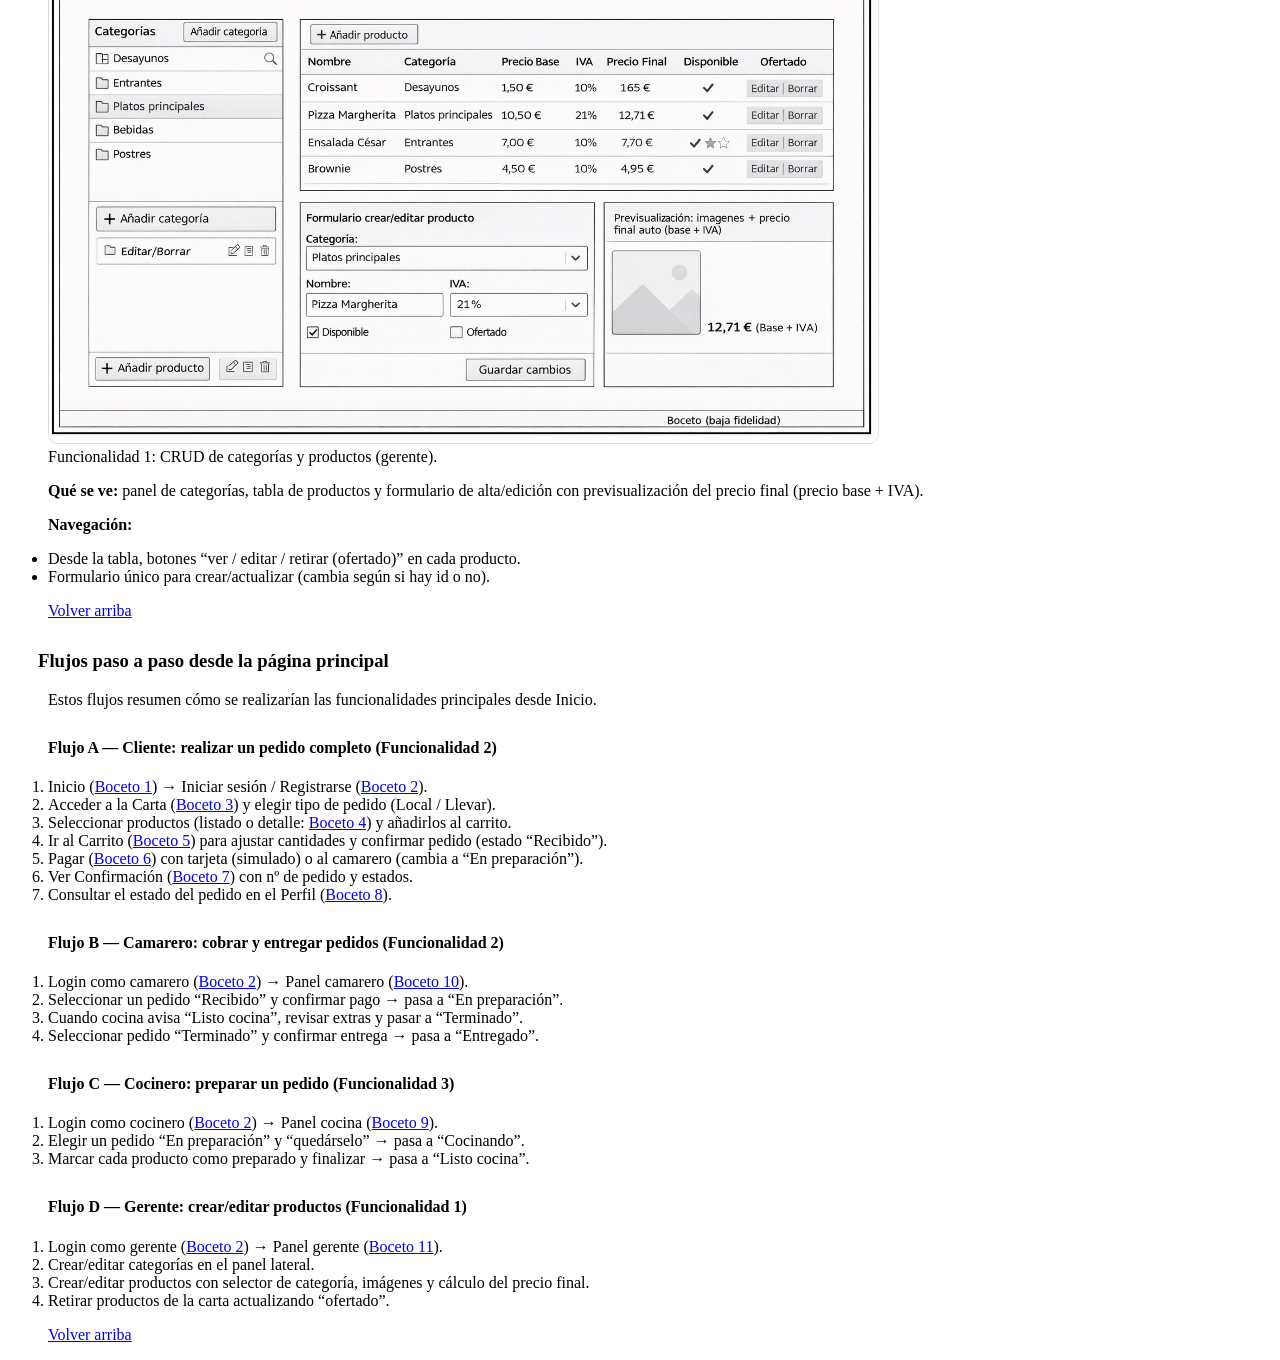
==== commit 79ac9b4f: "estilos arreglados" ====
--- a/bocetos.html
+++ b/bocetos.html
@@ -6,7 +6,7 @@
   <meta name="viewport" content="width=device-width, initial-scale=1">
   <title>Bocetos | Bistro FDI</title>
   <link rel="stylesheet" href="CSS/estilo.css">
-
+  
 </head>
 
 <body>
@@ -19,7 +19,7 @@
 
     <div class="intro">
       <p>
-        En esta página presentamos bocetos de baja fidelidad (wireframes) para las pantallas intermedias que verán los
+        En esta página presentamos bocetos de baja fidelidad  para las pantallas intermedias que verán los
         distintos usuarios de Bistro FDI (cliente, camarero, cocinero y gerente). Incluimos una explicación textual de
         cada pantalla y cómo se navega entre ellas, paso a paso, desde la página principal.
       </p>
@@ -54,7 +54,7 @@
     <section id="b1" class="boceto">
       <h3>Boceto 1 — Inicio (Desktop)</h3>
       <figure>
-        <img src="img/boceto_01_inicio_desktop.png" alt="Boceto de la pantalla de inicio en escritorio">
+        <img src="img/boceto_01_inicio_desktop.png" alt="Boceto de la pantalla de inicio en escritorio" class="foto_boceto">
         <figcaption>Funcionalidad: entrada / navegación general (accesos a carta, pedidos y perfil).</figcaption>
       </figure>
 
@@ -74,7 +74,7 @@
     <section id="b2" class="boceto">
       <h3>Boceto 2 — Login / Registro</h3>
       <figure>
-        <img src="img/boceto_02_login_registro.png" alt="Boceto de la pantalla de login y registro">
+        <img boceto src="img/boceto_02_login_registro.png" alt="Boceto de la pantalla de login y registro" class="foto_boceto">
         <figcaption>Funcionalidad 0: gestión de usuarios (login y registro como cliente).</figcaption>
       </figure>
 
@@ -93,7 +93,7 @@
     <section id="b3" class="boceto">
       <h3>Boceto 3 — Carta: categorías y productos (Móvil)</h3>
       <figure>
-        <img src="img/boceto_03_carta_categorias.png" alt="Boceto de la carta con categorías y productos en móvil">
+        <img boceto src="img/boceto_03_carta_categorias.png" alt="Boceto de la carta con categorías y productos en móvil" class="foto_boceto">
         <figcaption>Funcionalidad 1-2: listar productos y añadir productos al pedido (cliente).</figcaption>
       </figure>
 
@@ -113,7 +113,7 @@
     <section id="b4" class="boceto">
       <h3>Boceto 4 — Detalle de producto (Móvil)</h3>
       <figure>
-        <img src="img/boceto_04_detalle_producto.png" alt="Boceto del detalle de un producto en móvil">
+        <img src="img/boceto_04_detalle_producto.png" alt="Boceto del detalle de un producto en móvil" class="foto_boceto">
         <figcaption>Funcionalidad 1-2: visualizar detalle de producto y añadir cantidad al carrito.</figcaption>
       </figure>
 
@@ -132,7 +132,7 @@
     <section id="b5" class="boceto">
       <h3>Boceto 5 — Carrito (Móvil)</h3>
       <figure>
-        <img src="img/boceto_05_carrito.png" alt="Boceto del carrito en móvil">
+        <img src="img/boceto_05_carrito.png" alt="Boceto del carrito en móvil" class="foto_boceto">
         <figcaption>Funcionalidad 2: creación del pedido (confirmar o cancelar).</figcaption>
       </figure>
 
@@ -150,7 +150,7 @@
     <section id="b6" class="boceto">
       <h3>Boceto 6 — Pago (Móvil)</h3>
       <figure>
-        <img src="img/boceto_06_pago.png" alt="Boceto del pago en móvil">
+        <img src="img/boceto_06_pago.png" alt="Boceto del pago en móvil" class="foto_boceto">
         <figcaption>Funcionalidad 2: pago (tarjeta simulada o pago al camarero).</figcaption>
       </figure>
 
@@ -168,7 +168,7 @@
     <section id="b7" class="boceto">
       <h3>Boceto 7 — Confirmación</h3>
       <figure>
-        <img src="img/boceto_07_confirmacion.png" alt="Boceto de confirmación del pedido">
+        <img src="img/boceto_07_confirmacion.png" alt="Boceto de confirmación del pedido" class="foto_boceto">
         <figcaption>Funcionalidad 2: confirmación del pedido y seguimiento por estados.</figcaption>
       </figure>
 
@@ -187,7 +187,7 @@
     <section id="b8" class="boceto">
       <h3>Boceto 8 — Perfil y pedidos (Desktop)</h3>
       <figure>
-        <img src="img/boceto_08_perfil_pedidos.png" alt="Boceto del perfil del cliente con pedidos activos e histórico">
+        <img src="img/boceto_08_perfil_pedidos.png" alt="Boceto del perfil del cliente con pedidos activos e histórico" class="foto_boceto">
         <figcaption>Funcionalidad 0-2: perfil del usuario, pedidos activos y pedidos pasados.</figcaption>
       </figure>
 
@@ -206,7 +206,7 @@
     <section id="b9" class="boceto">
       <h3>Boceto 9 — Cocina (Tablet apaisada)</h3>
       <figure>
-        <img src="img/boceto_09_tablet_cocinero.png" alt="Boceto de la vista de cocina en tablet apaisada">
+        <img src="img/boceto_09_tablet_cocinero.png" alt="Boceto de la vista de cocina en tablet apaisada" class="foto_boceto">
         <figcaption>Funcionalidad 3: preparación de pedidos (cocinero).</figcaption>
       </figure>
 
@@ -225,7 +225,7 @@
     <section id="b10" class="boceto">
       <h3>Boceto 10 — Camarero (Tablet apaisada)</h3>
       <figure>
-        <img src="img/boceto_10_tablet_camarero.png" alt="Boceto de la vista del camarero en tablet apaisada">
+        <img src="img/boceto_10_tablet_camarero.png" alt="Boceto de la vista del camarero en tablet apaisada" class="foto_boceto">
         <figcaption>Funcionalidad 2: cobro y entrega de pedidos (camarero).</figcaption>
       </figure>
 
@@ -245,7 +245,7 @@
     <section id="b11" class="boceto">
       <h3>Boceto 11 — Gerente: gestión de productos</h3>
       <figure>
-        <img src="img/boceto_11_gerente_productos.png" alt="Boceto de gestión de categorías y productos para el gerente">
+        <img src="img/boceto_11_gerente_productos.png" alt="Boceto de gestión de categorías y productos para el gerente" class="foto_boceto">
         <figcaption>Funcionalidad 1: CRUD de categorías y productos (gerente).</figcaption>
       </figure>
 
@@ -261,7 +261,7 @@
       </div>
     </section>
 
-    <section id="flujos" class="flujos">
+    <section id="flujos">
       <h3>Flujos paso a paso desde la página principal</h3>
 
       <p>Estos flujos resumen cómo se realizarían las funcionalidades principales desde Inicio.</p>
--- a/CSS/estilo.css
+++ b/CSS/estilo.css
@@ -1,9 +1,9 @@
-h1{
+h1 {
     margin-bottom: 20px;
 }
 
 h2 {
-    margin-left: 20px;  
+    margin-left: 20px;
 }
 
 h3 {
@@ -11,7 +11,116 @@
     margin-left: 30px;
 }
 
-p{
+h4{
+    margin-top: 30px;
+    margin-left: 40px;
+}
+
+p {
     margin-left: 40px;
     margin-right: 70px;
+}
+
+fieldset {
+    margin-left: 40px;
+    margin-right: 70px;
+}
+
+table {
+    margin-left: 40px;
+    margin-right: 70px;
+}
+
+
+.foto_centrada {
+    display: block;
+    margin-left: auto;
+    margin-right: auto;
+    max-width: 100%;
+    max-height: 500px;
+}
+
+
+.foto_boceto {
+    max-width: 70%;
+    height: auto;
+    border: 1px solid #ddd;
+    border-radius: 10px;
+    background: #fff;
+}
+
+.foto-miembro {
+    width: 180px;
+    height: 180px;
+    object-fit: cover;
+    border-radius: 12px;
+    border: 1px solid #ddd;
+    margin-left: 40px;
+    margin-right: 5px;
+
+}
+
+.miembro {
+    padding-top: 25px;
+    margin-top: 25px;
+}
+
+.miembro-contenido {
+    display: flex;
+    gap: 20px;
+    align-items: flex-start;
+    flex-wrap: wrap;
+}
+
+.datos-miembro {
+    flex: 1;
+    min-width: 260px;
+}
+
+.indice {
+  padding: 15px 18px;
+  margin: 20px 0 35px;
+}
+
+.indice ul {
+  margin: 0;
+  padding-left: 20px;
+}
+
+.nota {
+  background: #fff8e1;
+  border: 1px solid #f3e2a6;
+  border-radius: 10px;
+  padding: 12px 14px;
+  margin: 18px 0;
+}
+
+.volver {
+  margin-top: 10px;
+}
+
+/*estilo general del la tabla*/
+table {
+    border-collapse: collapse;
+    width: 100%;
+    margin: 20px 0;
+    font-size: 0.9em;
+    min-width: 400px;
+}
+
+/* Para el encabezado de la tabla */
+thead tr {
+    background-color: #009879;
+    color: #ffffff;
+    text-align: left;
+}
+
+/* para que haya espacio en las celdas*/
+th, td {
+    padding: 12px 15px;
+}
+
+/* Para poner las rayas entre filas */
+tbody tr {
+    border-bottom: 1px solid #dddddd;
 }
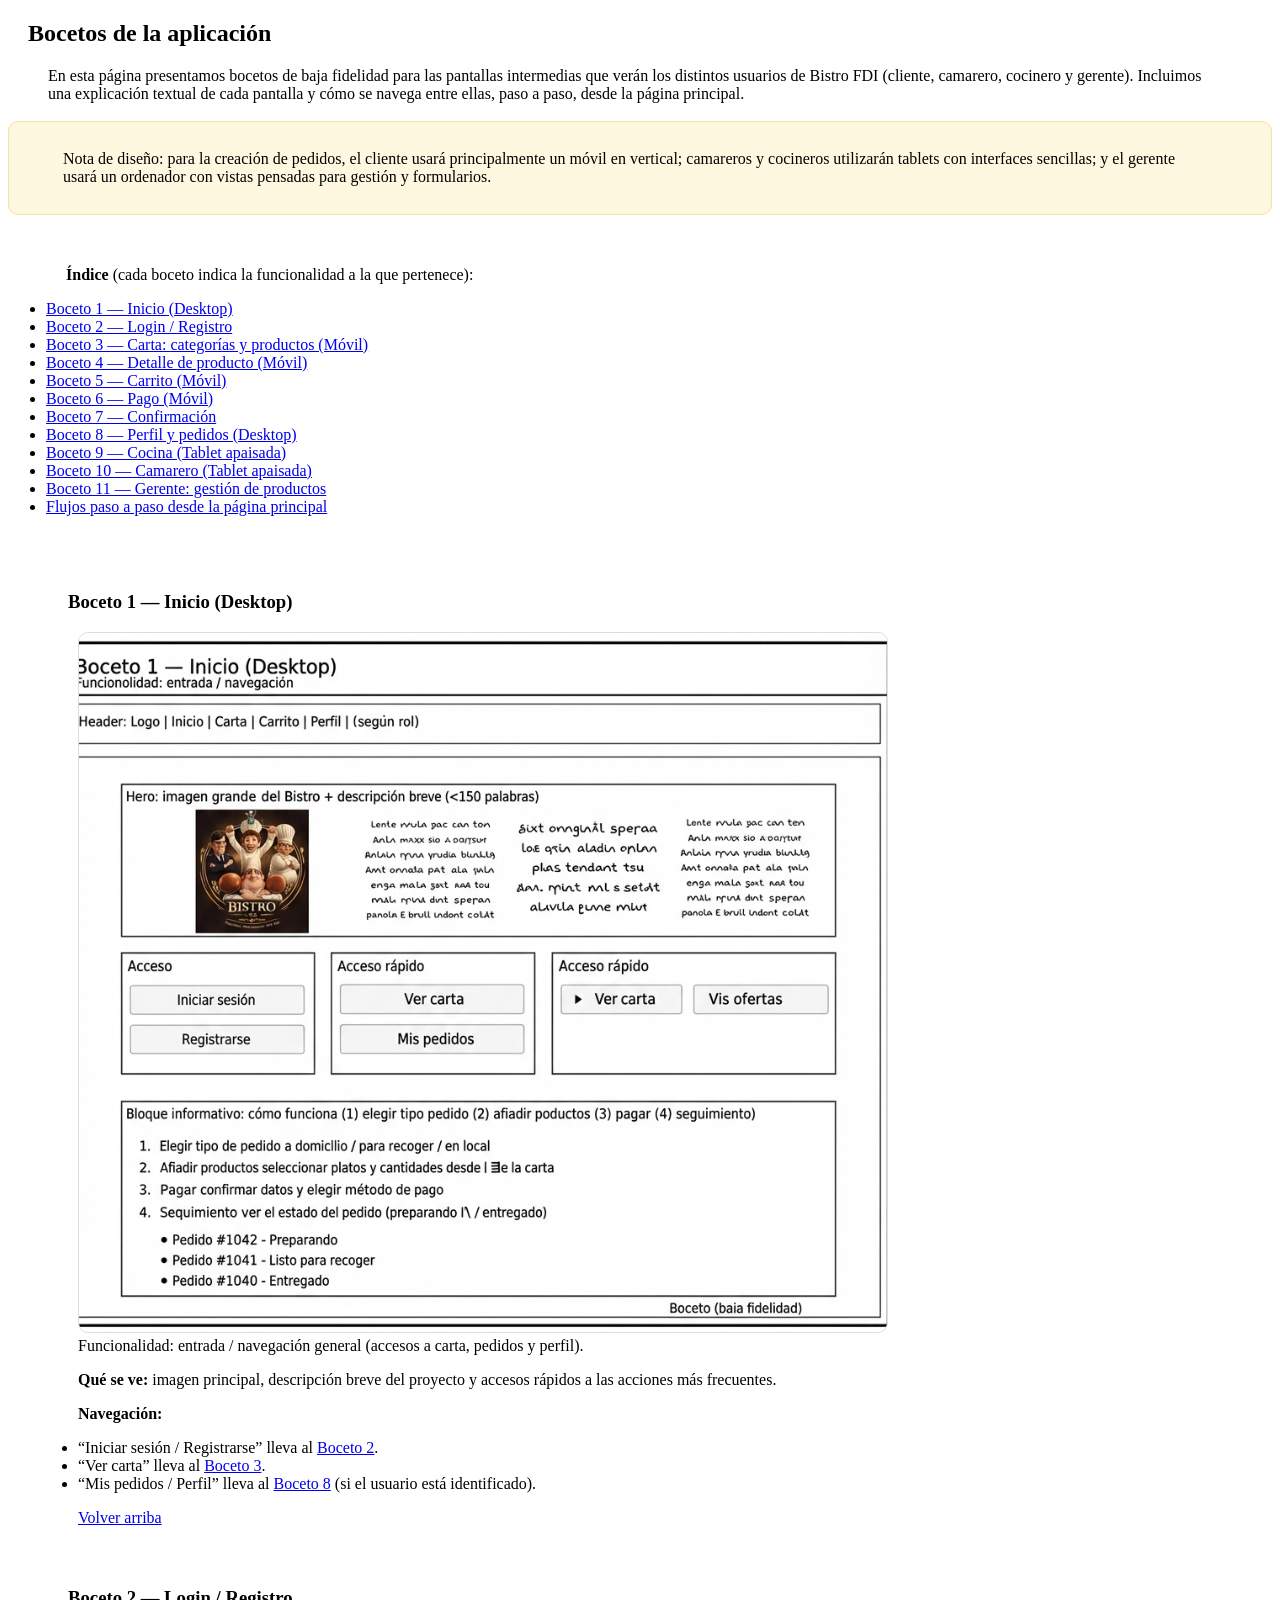
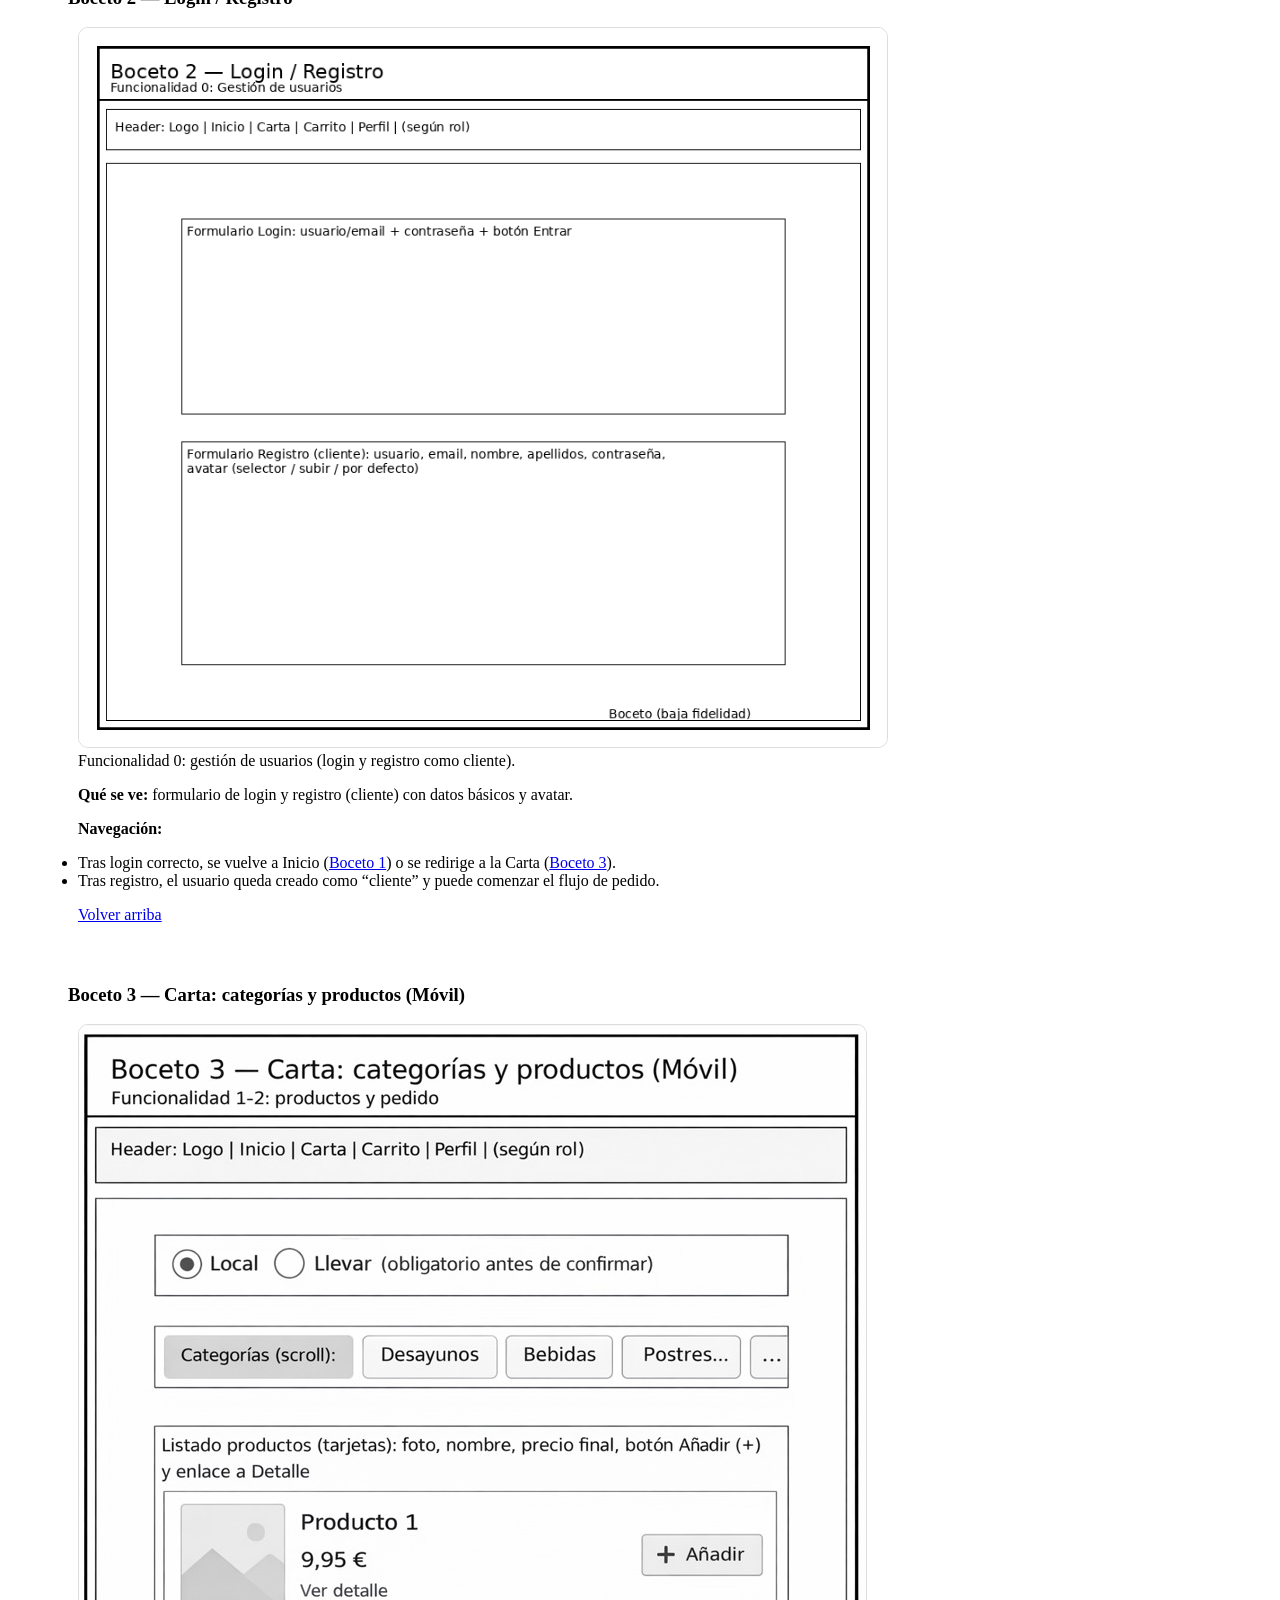
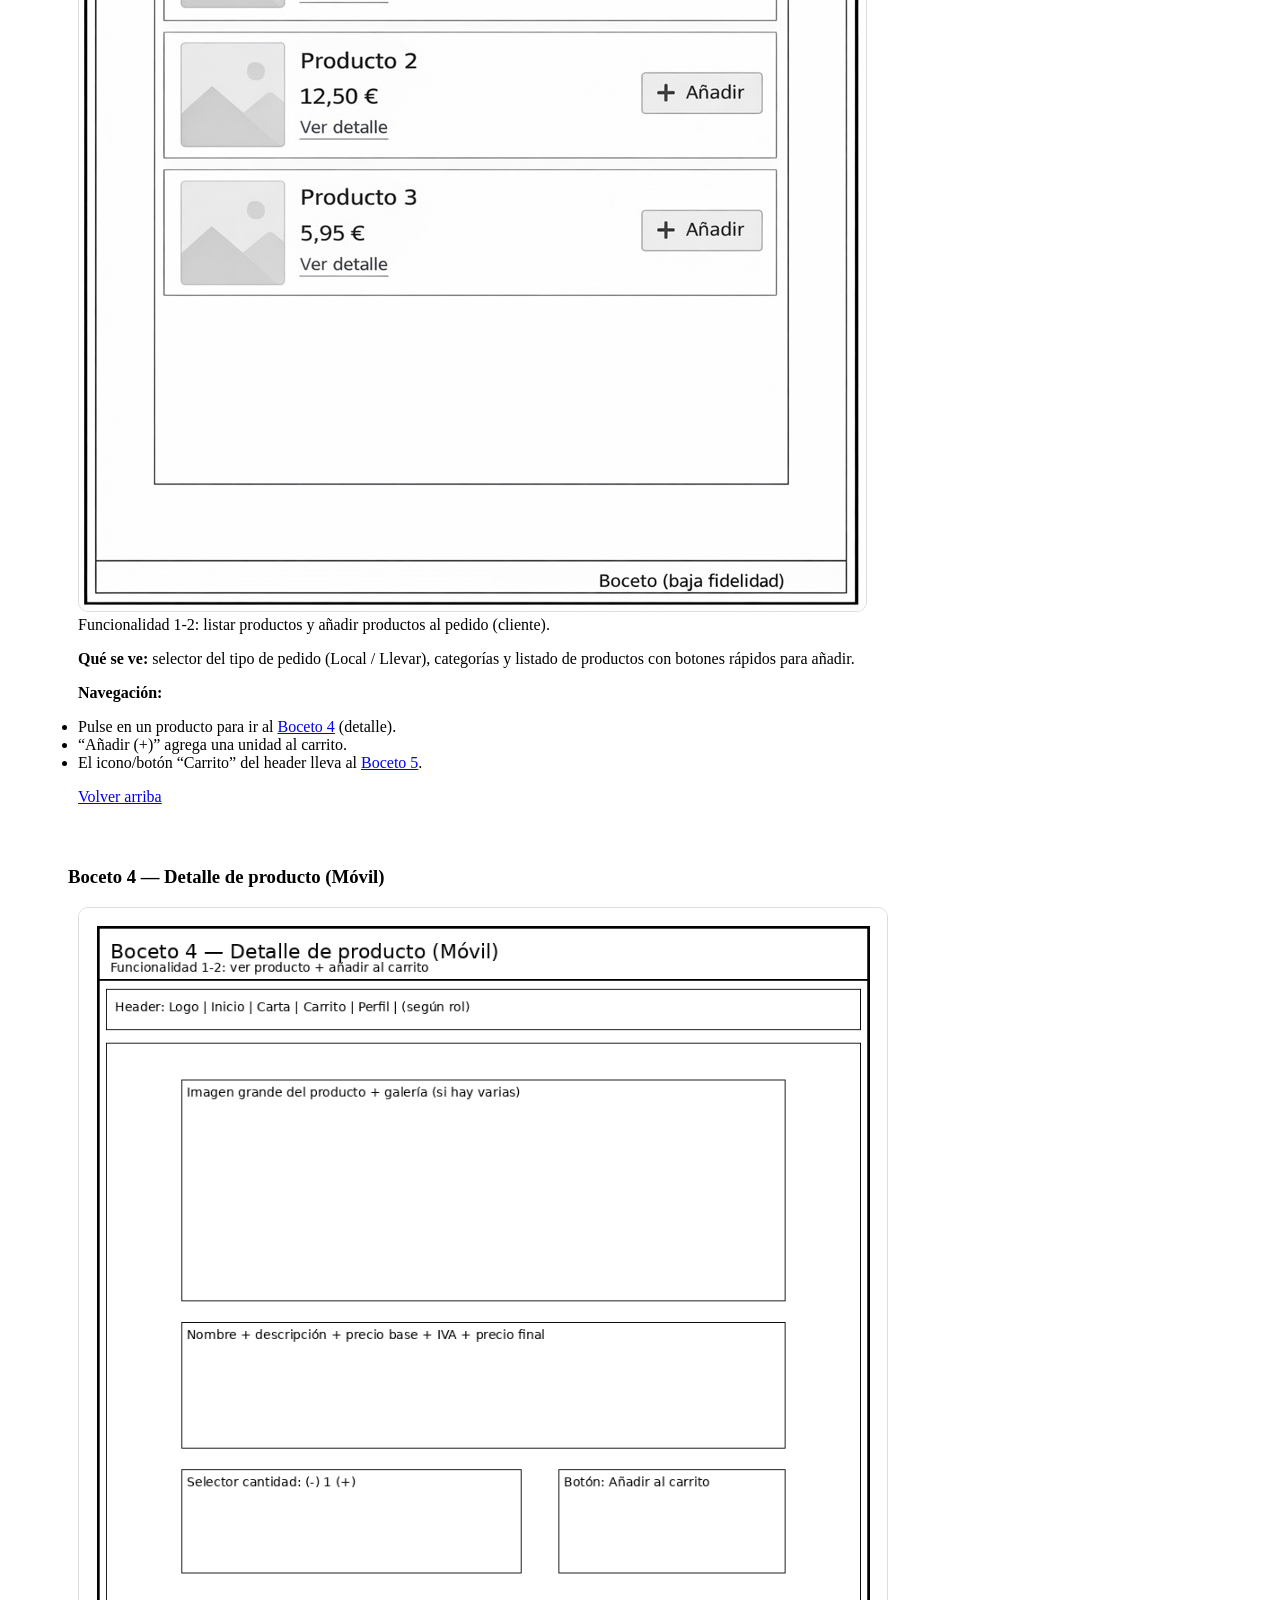
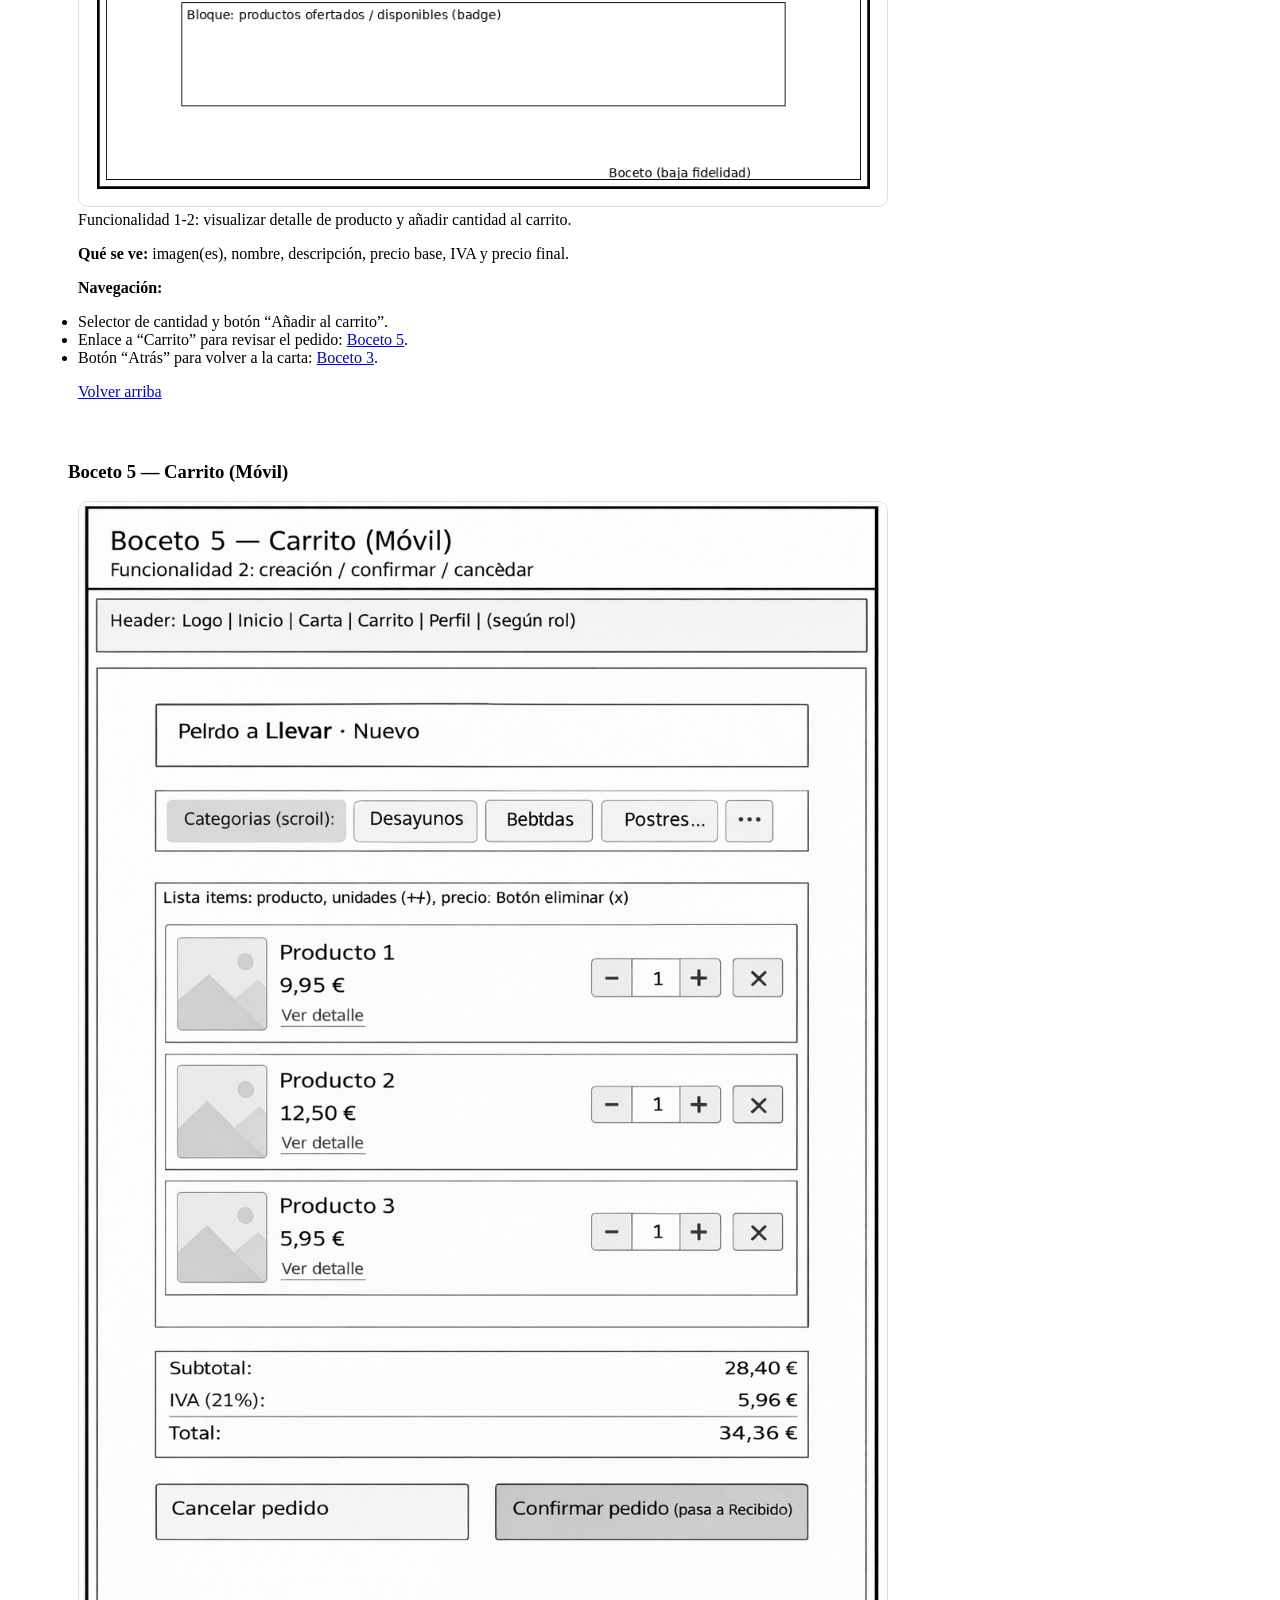
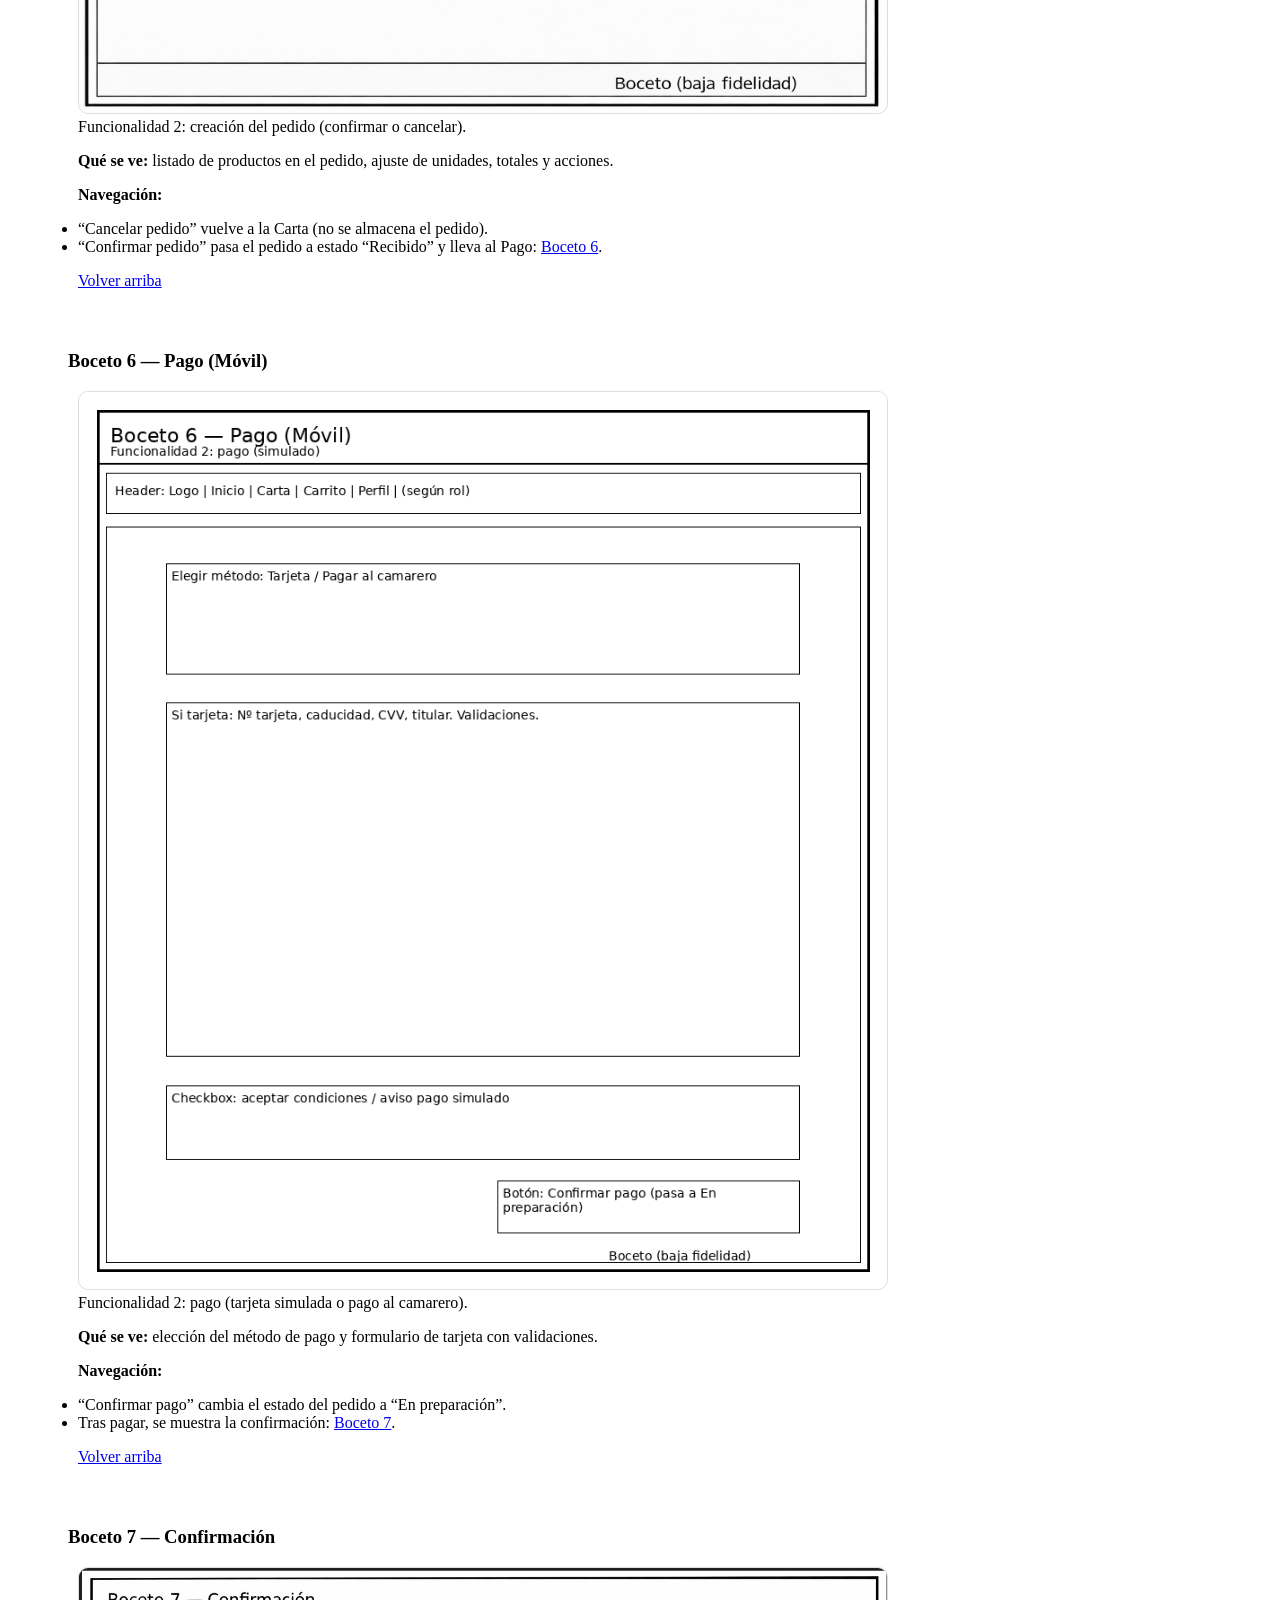
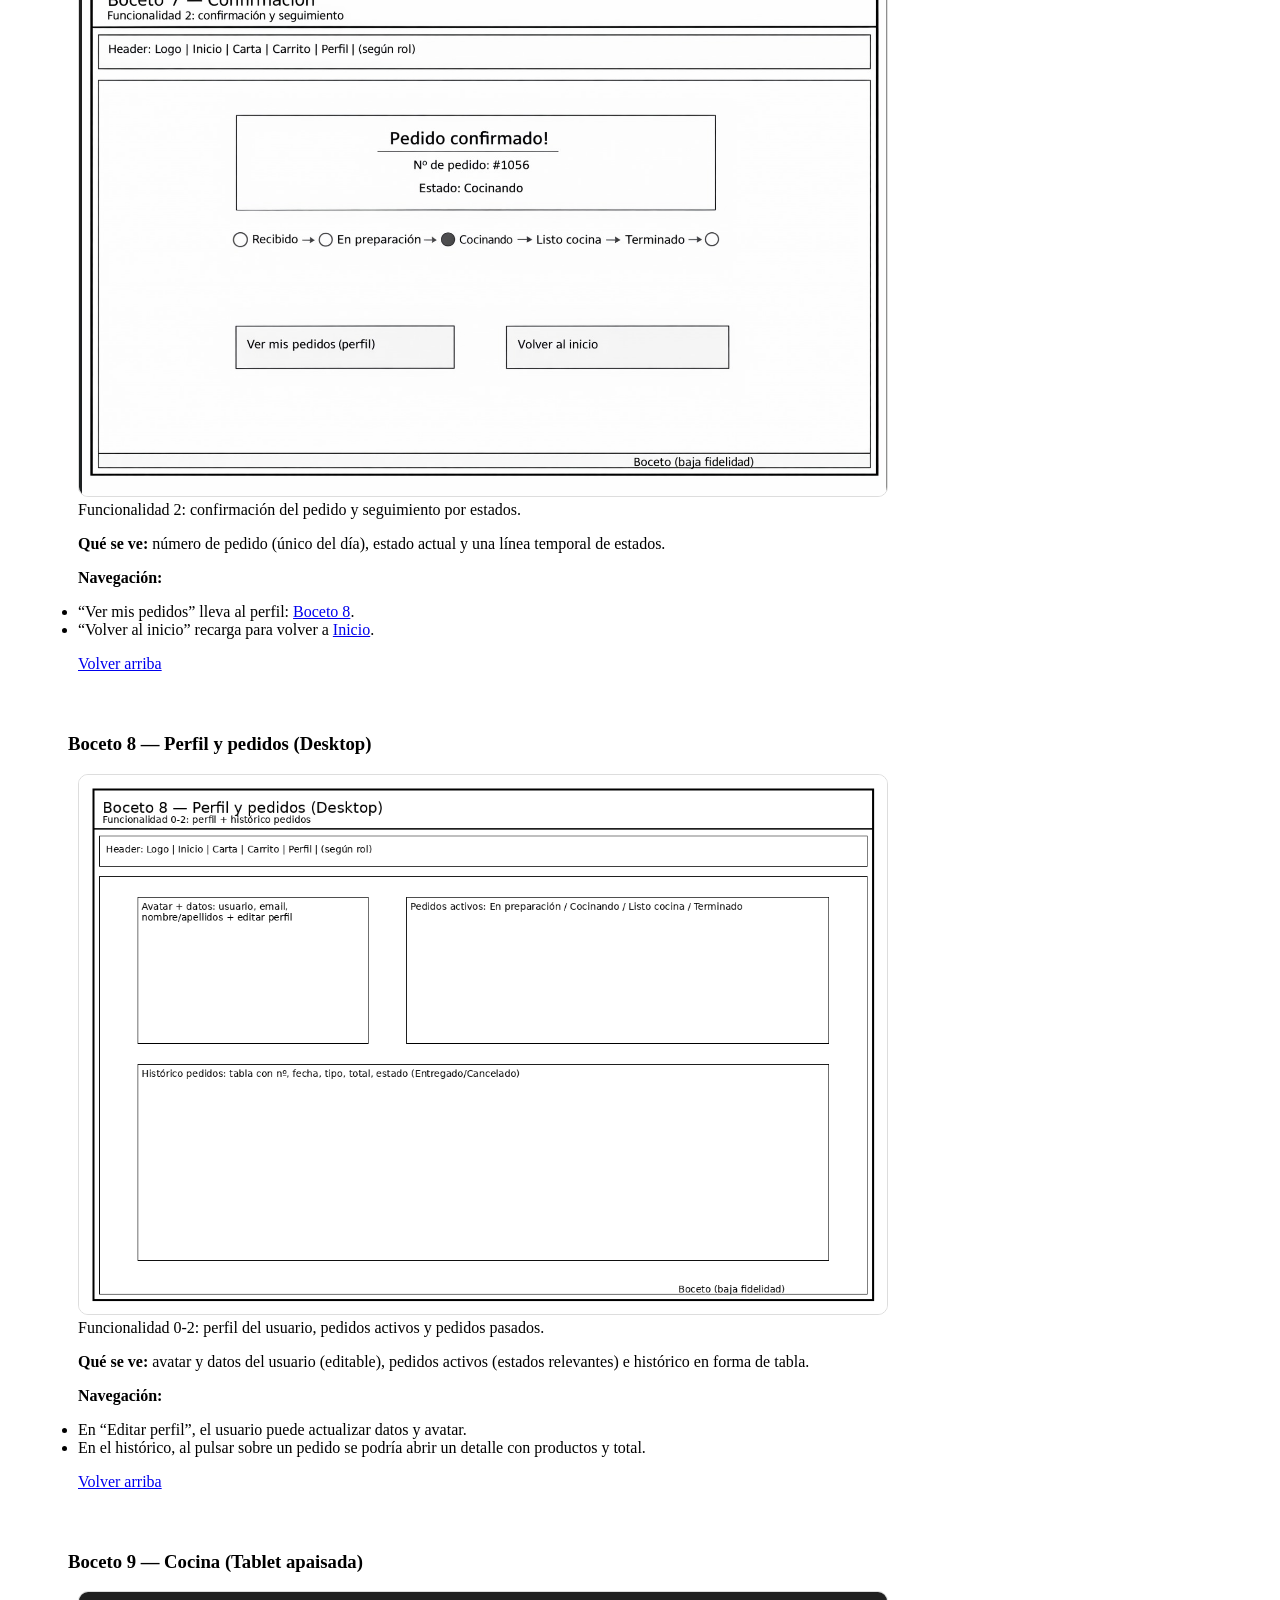
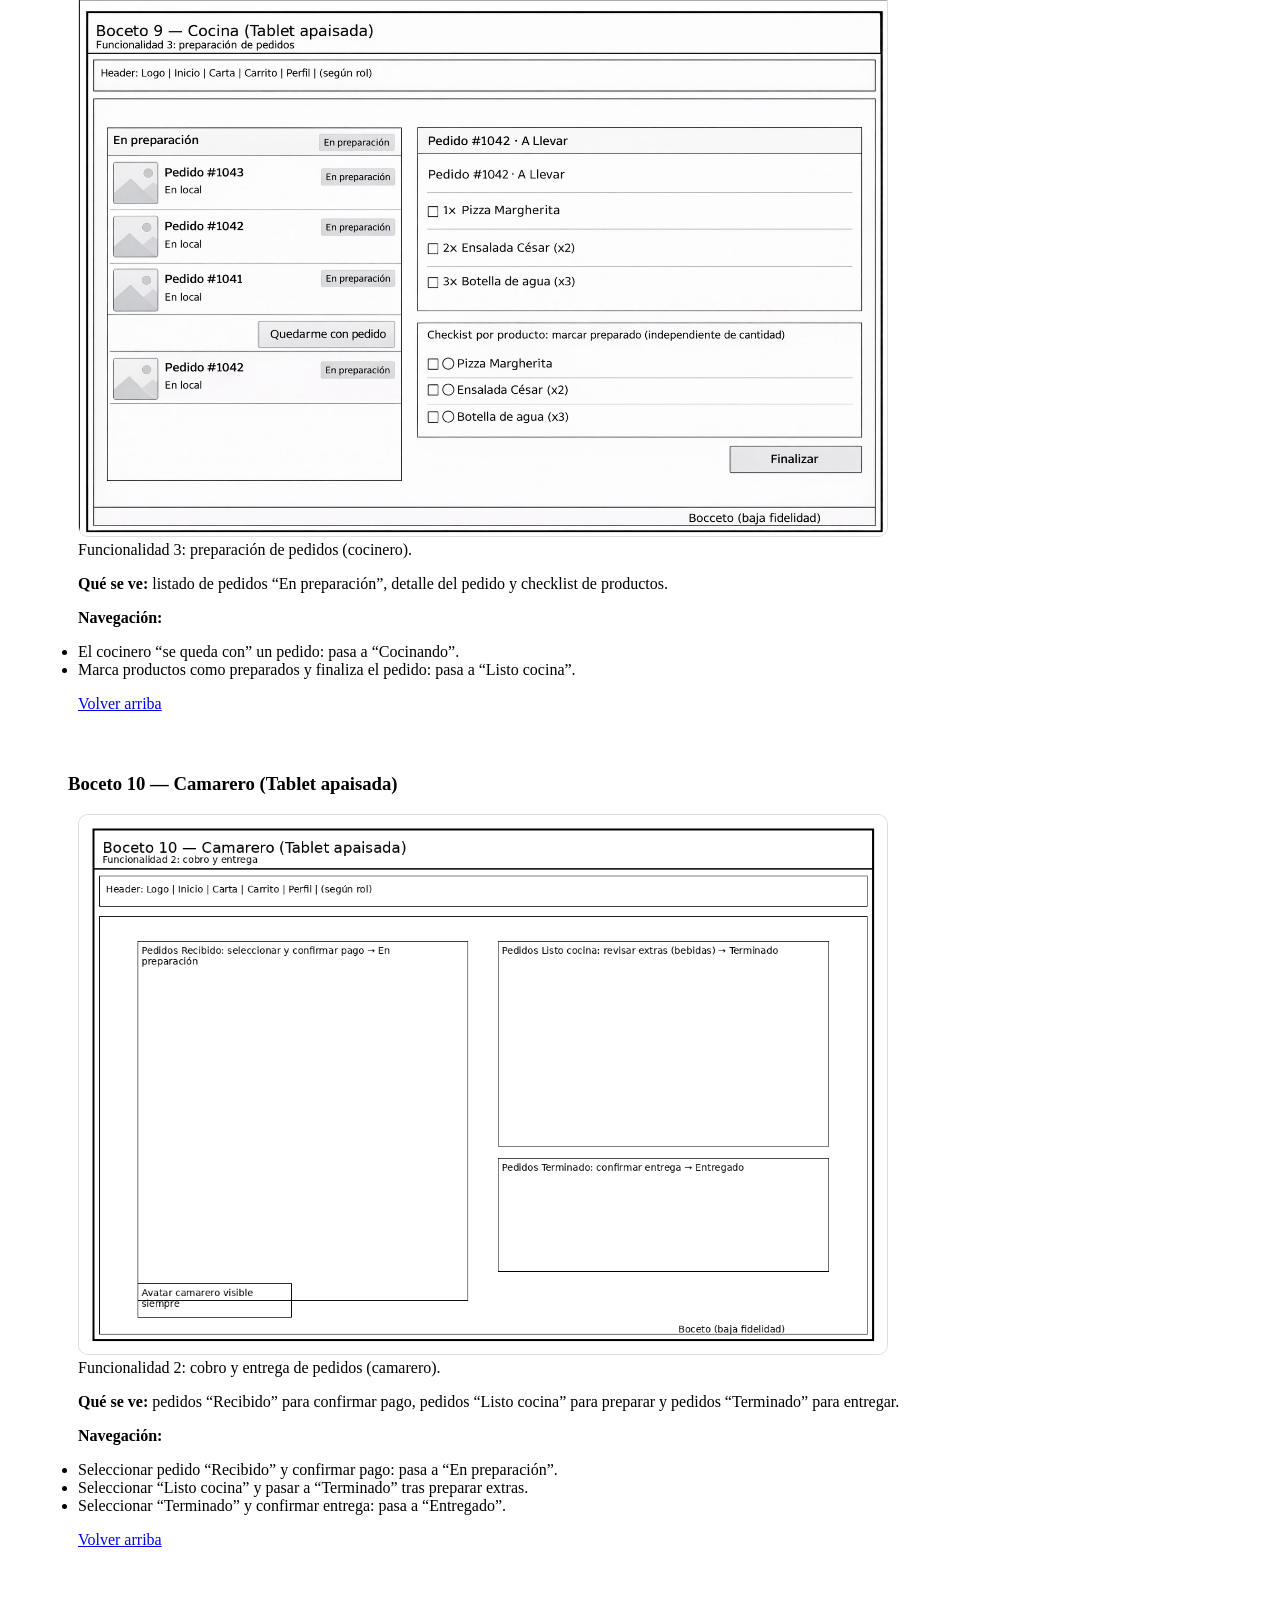
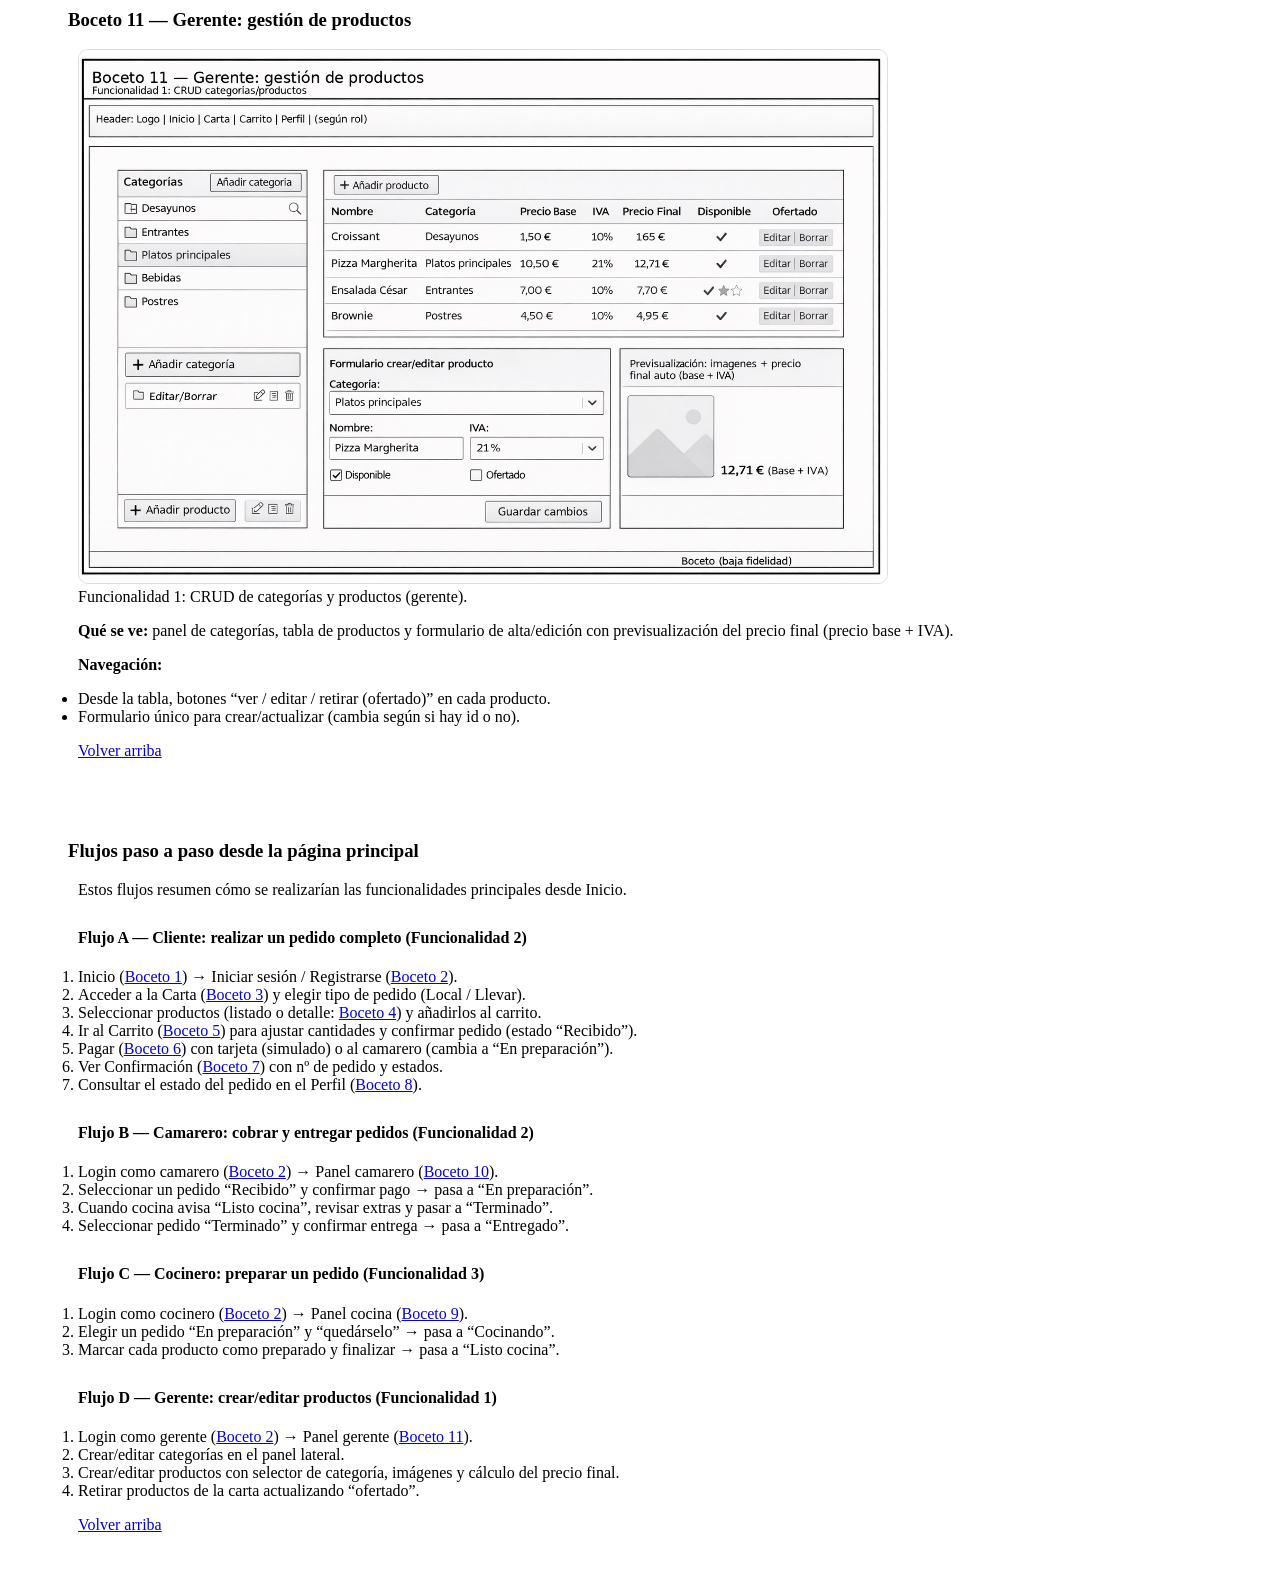
==== commit e45c5c15: "cambio en estilos" ====
--- a/bocetos.html
+++ b/bocetos.html
@@ -261,7 +261,7 @@
       </div>
     </section>
 
-    <section id="flujos">
+    <section id="flujos" class="flujos">
       <h3>Flujos paso a paso desde la página principal</h3>
 
       <p>Estos flujos resumen cómo se realizarían las funcionalidades principales desde Inicio.</p>
@@ -302,6 +302,9 @@
 
       <p class="volver"><a href="#top">Volver arriba</a></p>
     </section>
+
+    <br>
+
   </main>
 </body>
 
--- a/CSS/estilo.css
+++ b/CSS/estilo.css
@@ -11,7 +11,7 @@
     margin-left: 30px;
 }
 
-h4{
+h4 {
     margin-top: 30px;
     margin-left: 40px;
 }
@@ -60,6 +60,11 @@
 
 }
 
+.boceto {
+    margin-top: 60px;
+    margin-left: 30px;
+}
+
 .miembro {
     padding-top: 25px;
     margin-top: 25px;
@@ -78,25 +83,30 @@
 }
 
 .indice {
-  padding: 15px 18px;
-  margin: 20px 0 35px;
+    padding: 15px 18px;
+    margin: 20px 0 35px;
 }
 
 .indice ul {
-  margin: 0;
-  padding-left: 20px;
+    margin: 0;
+    padding-left: 20px;
 }
 
 .nota {
-  background: #fff8e1;
-  border: 1px solid #f3e2a6;
-  border-radius: 10px;
-  padding: 12px 14px;
-  margin: 18px 0;
+    background: #fff8e1;
+    border: 1px solid #f3e2a6;
+    border-radius: 10px;
+    padding: 12px 14px;
+    margin: 18px 0;
 }
 
 .volver {
-  margin-top: 10px;
+    margin-top: 10px;
+}
+
+.flujos{
+    margin-top: 80px;
+    margin-left: 30px;
 }
 
 /*estilo general del la tabla*/
@@ -116,7 +126,8 @@
 }
 
 /* para que haya espacio en las celdas*/
-th, td {
+th,
+td {
     padding: 12px 15px;
 }
 
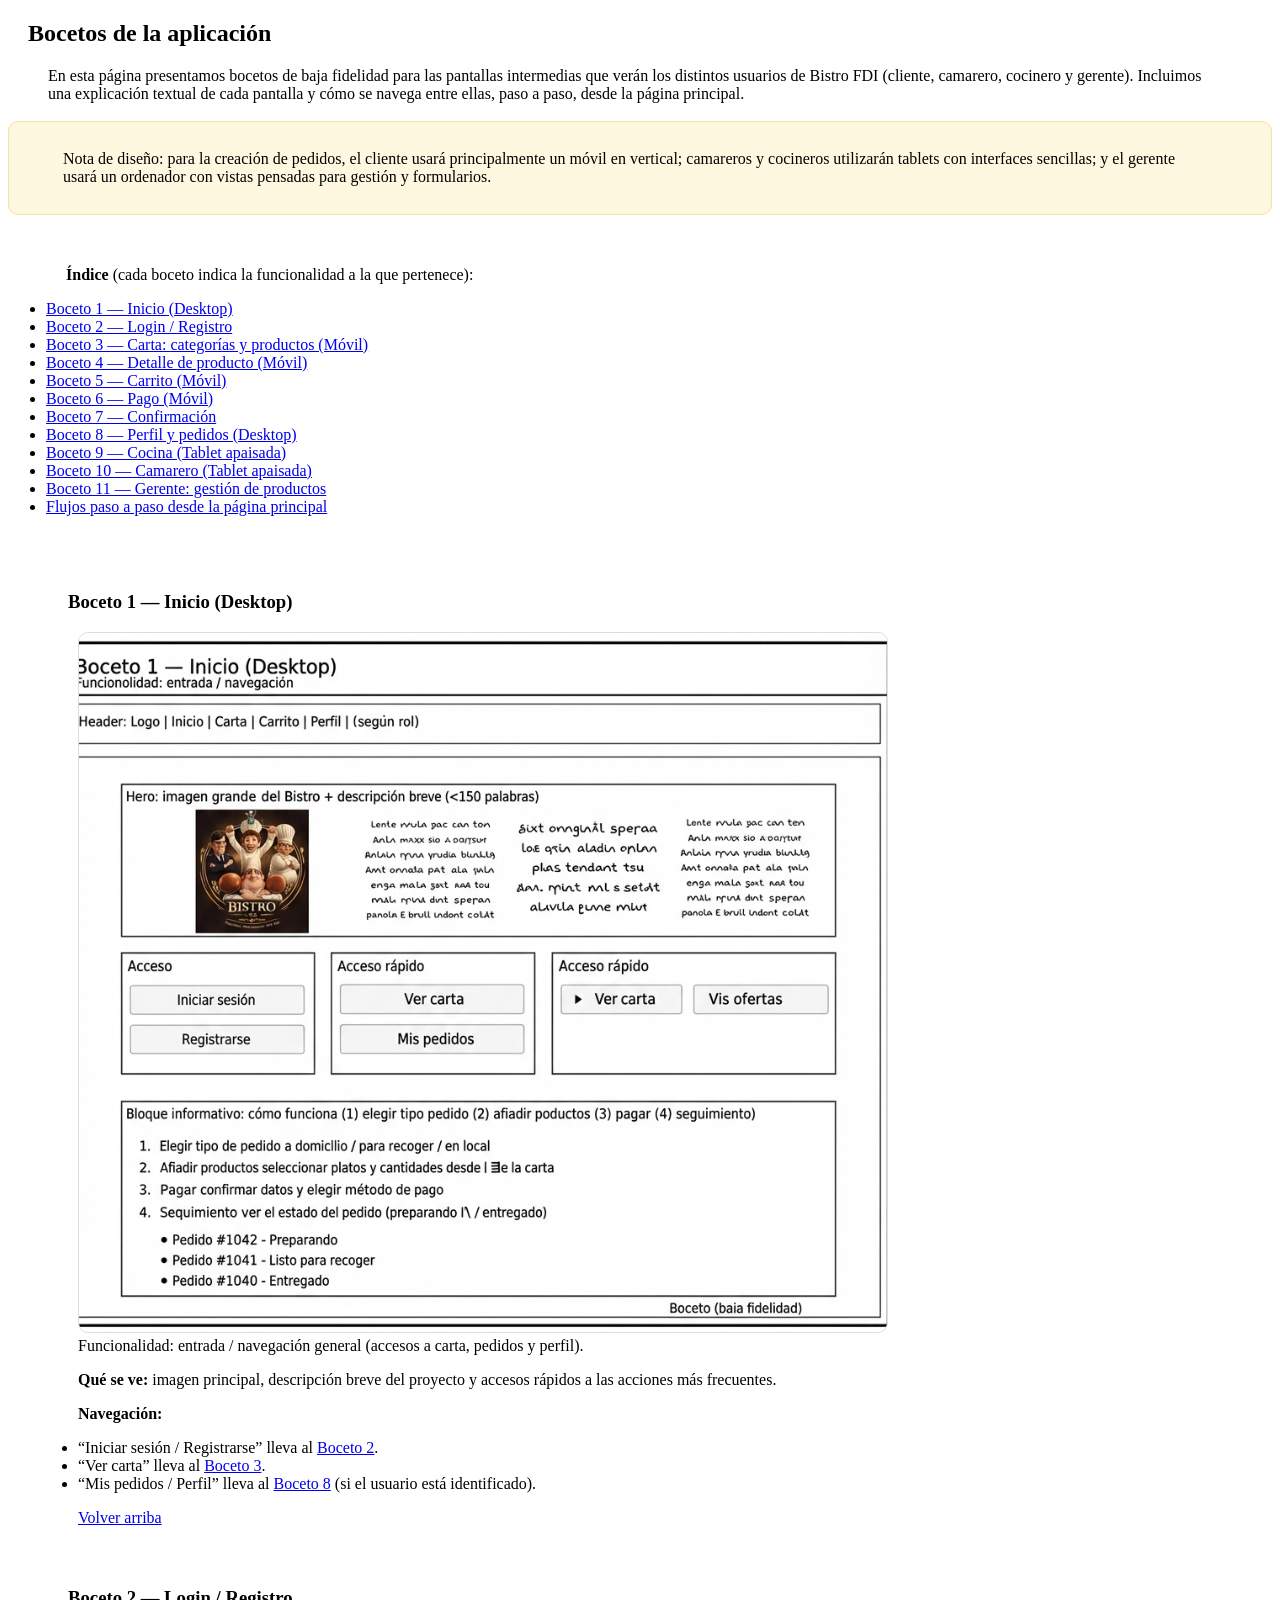
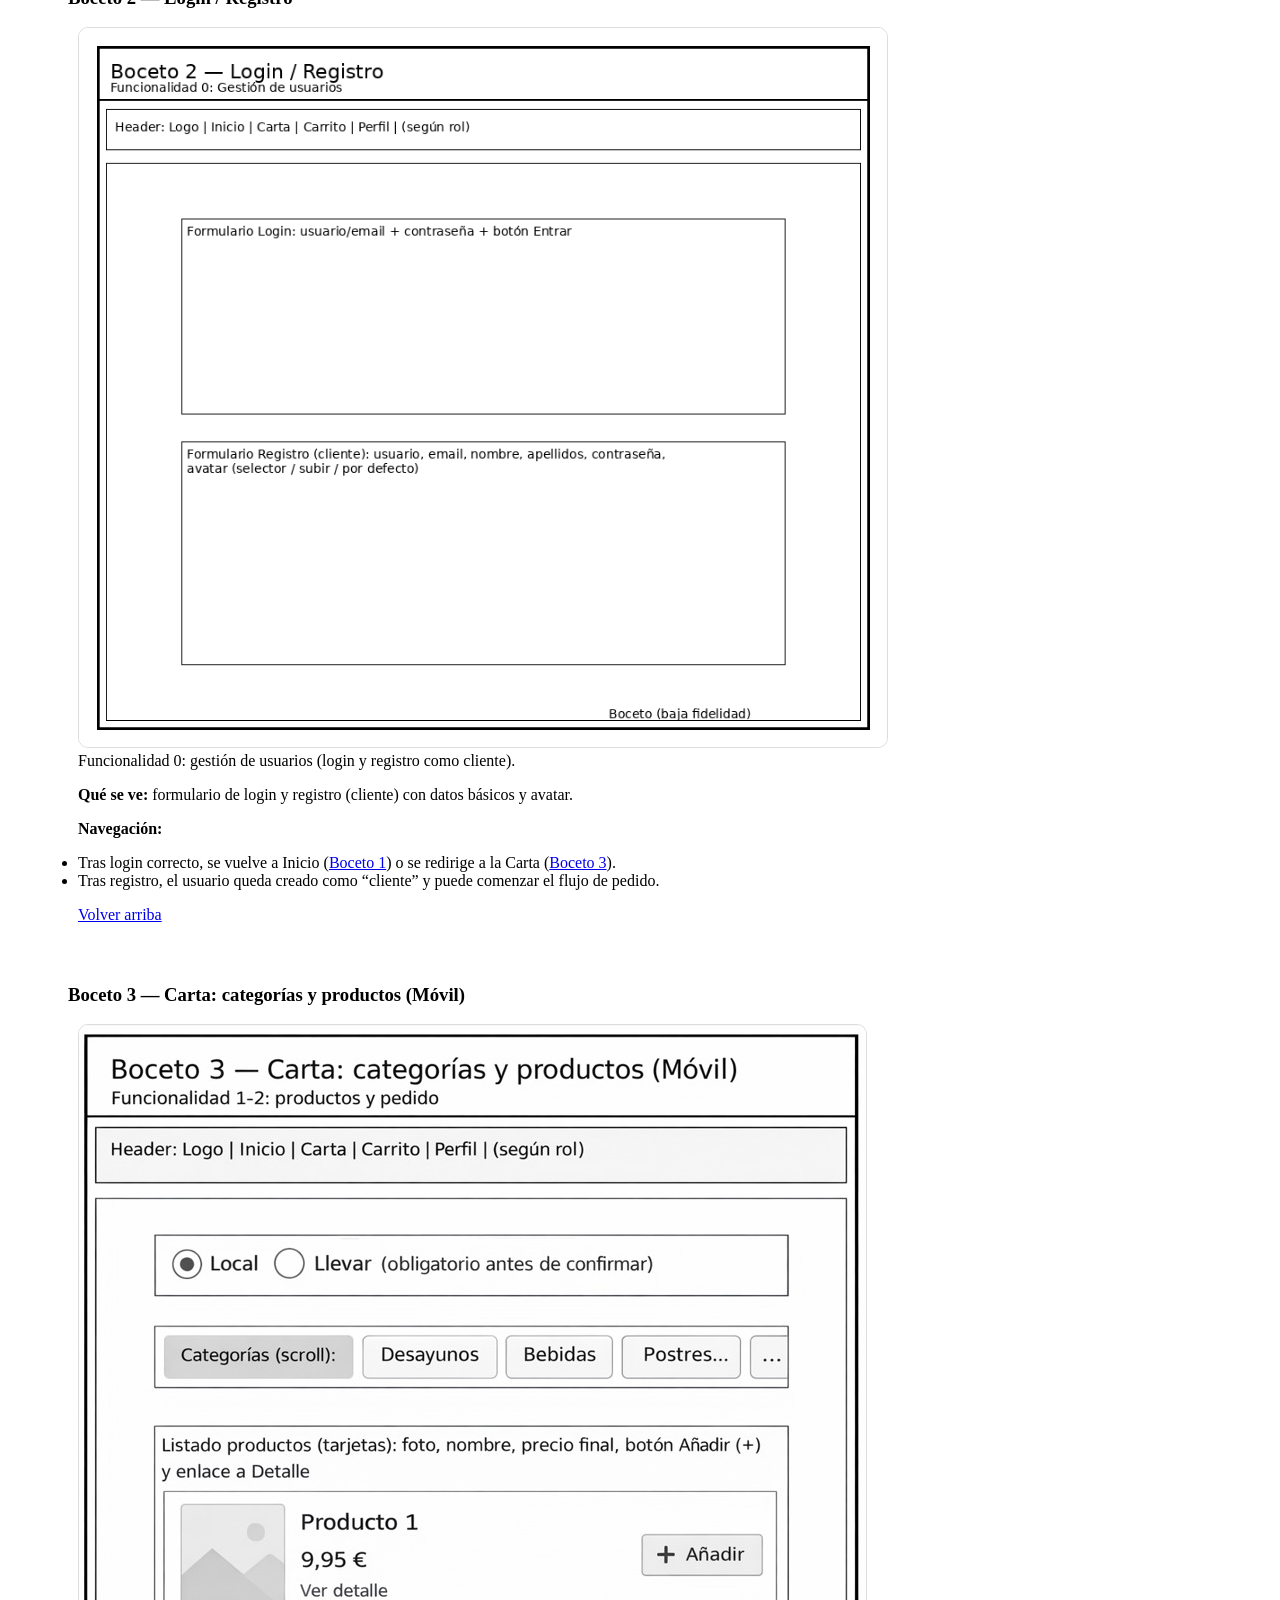
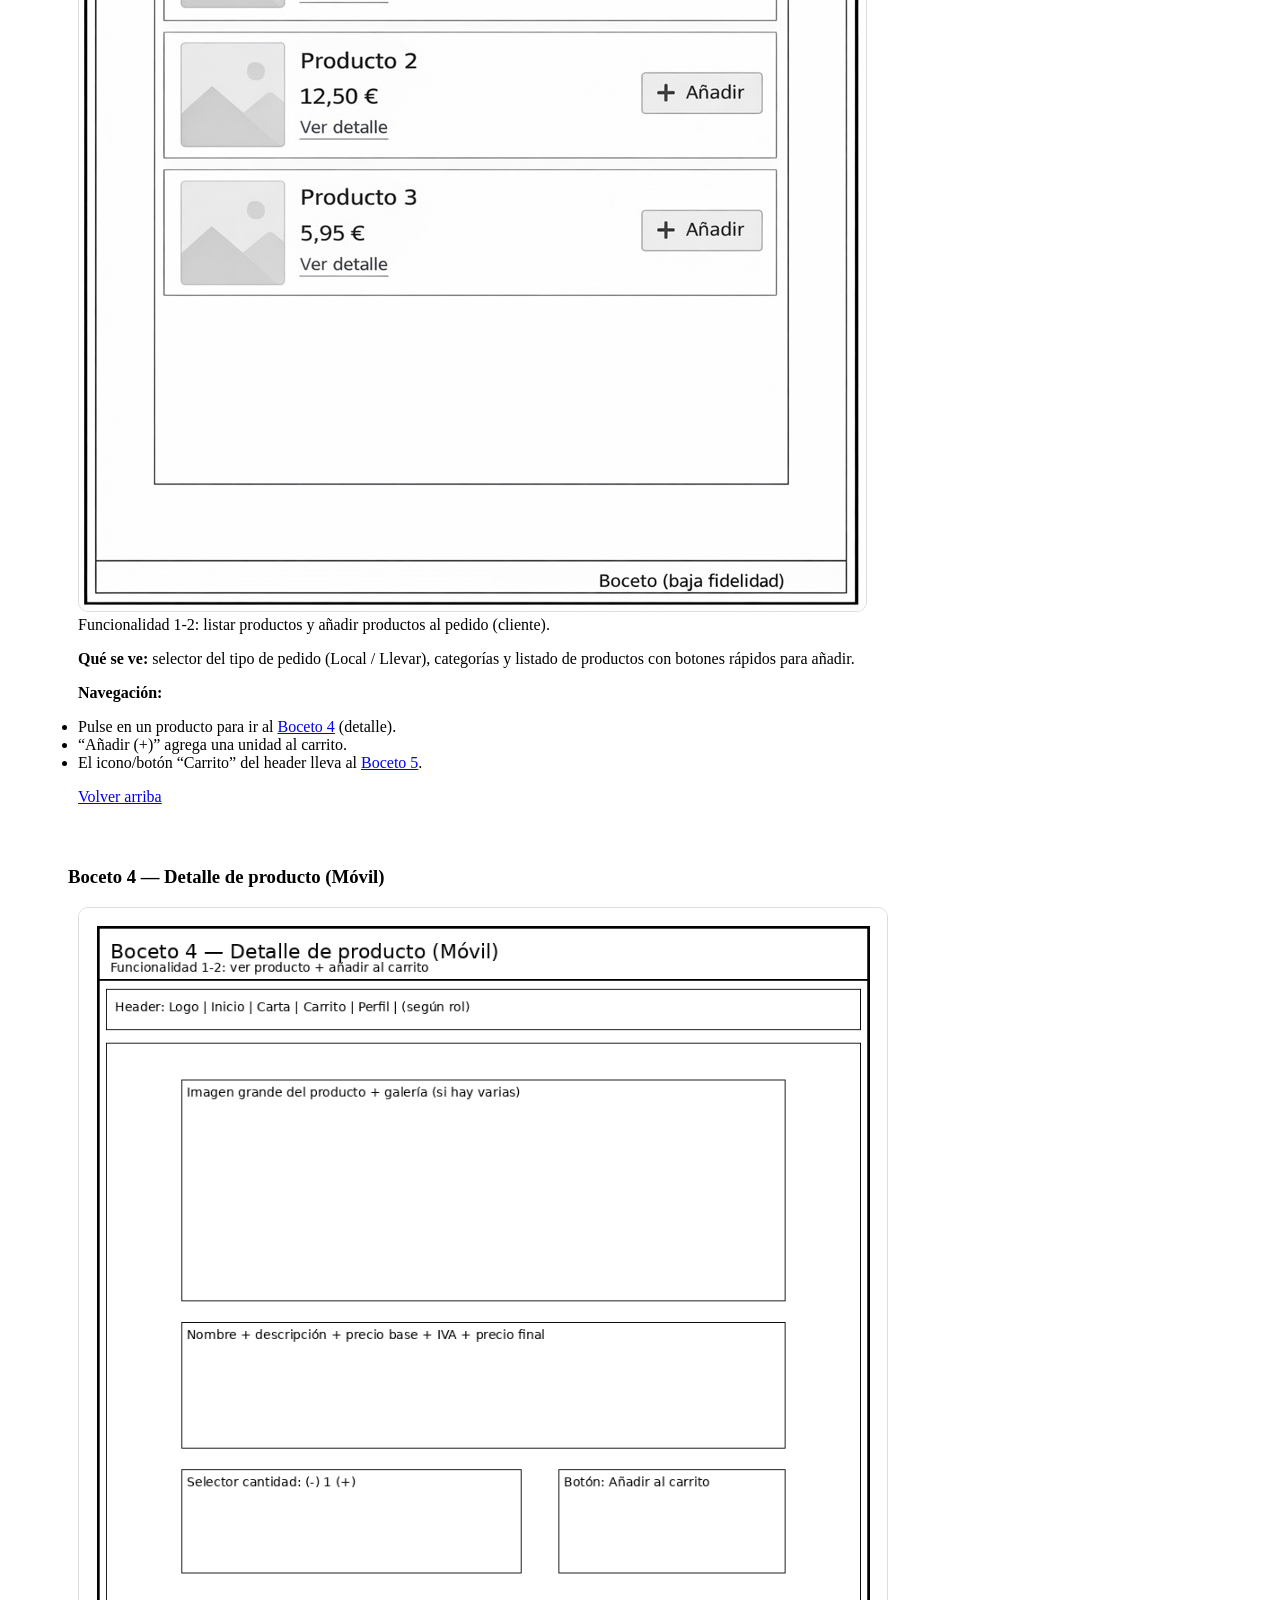
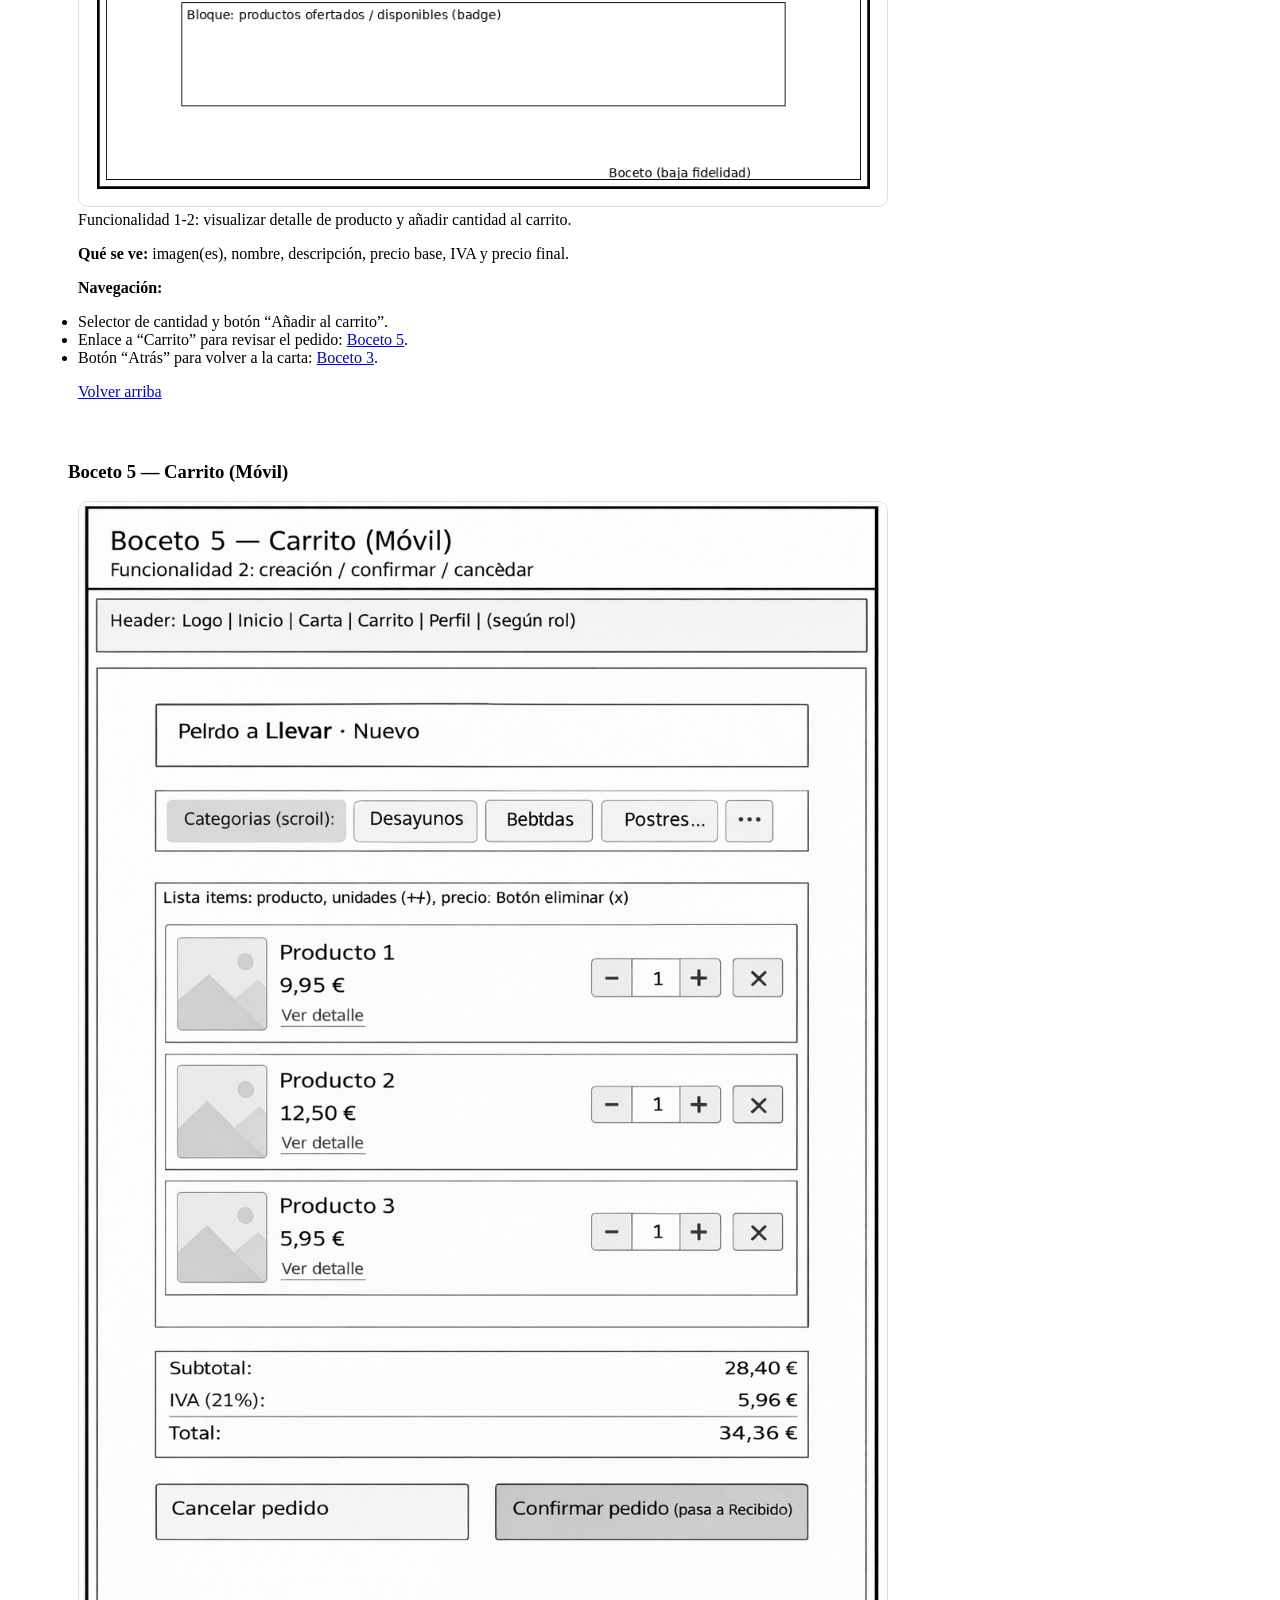
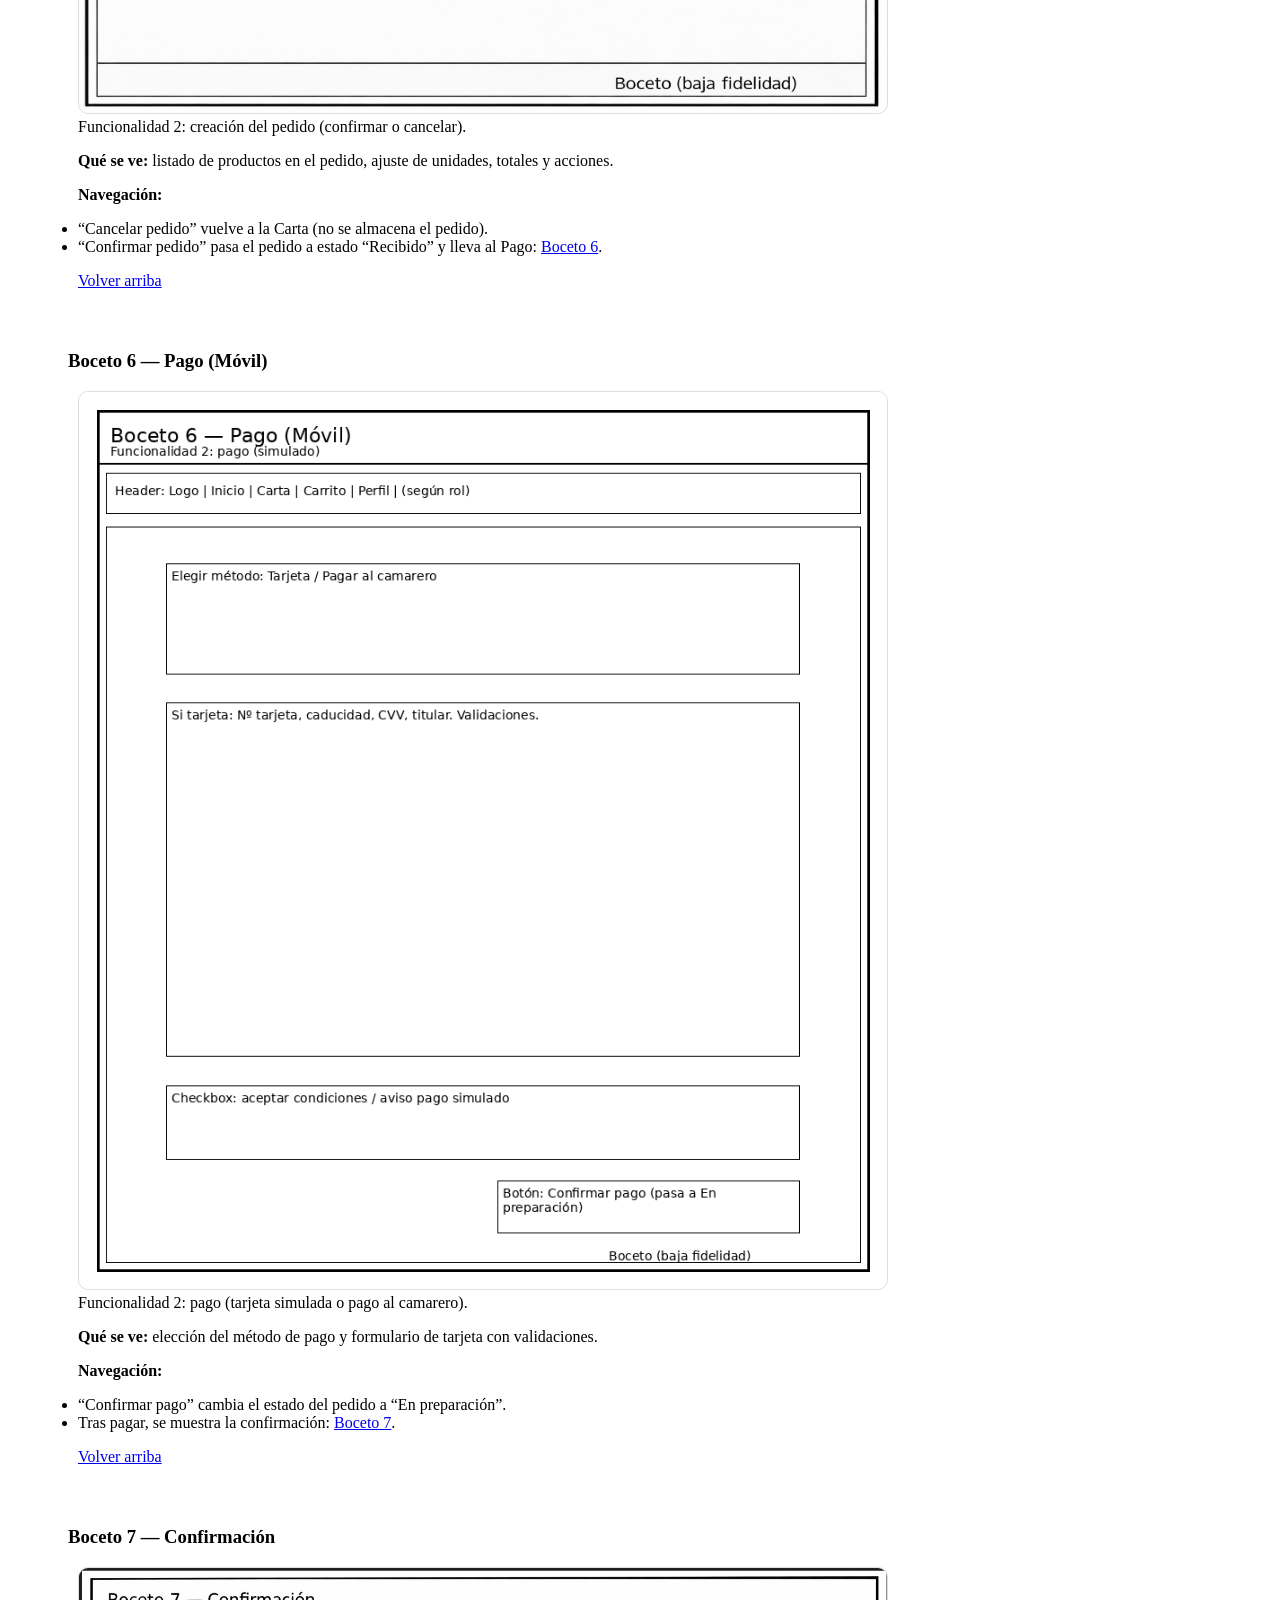
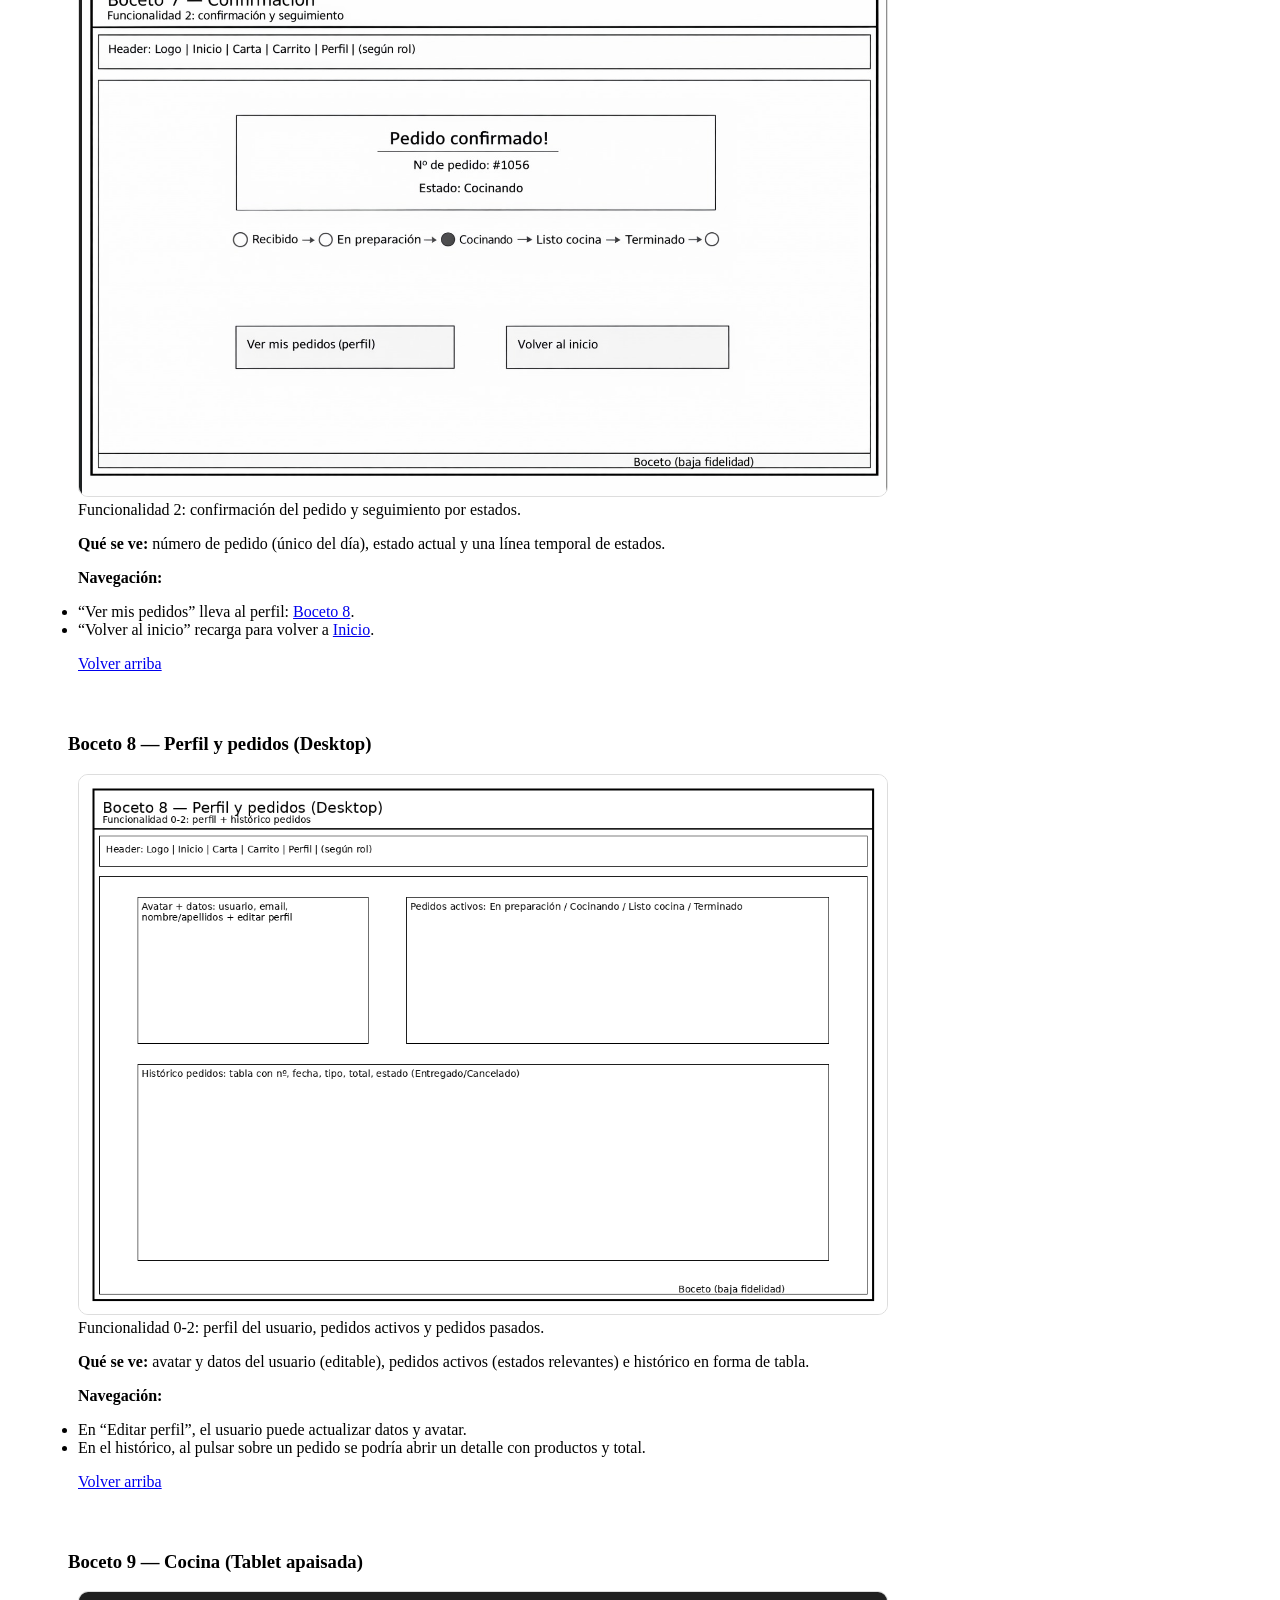
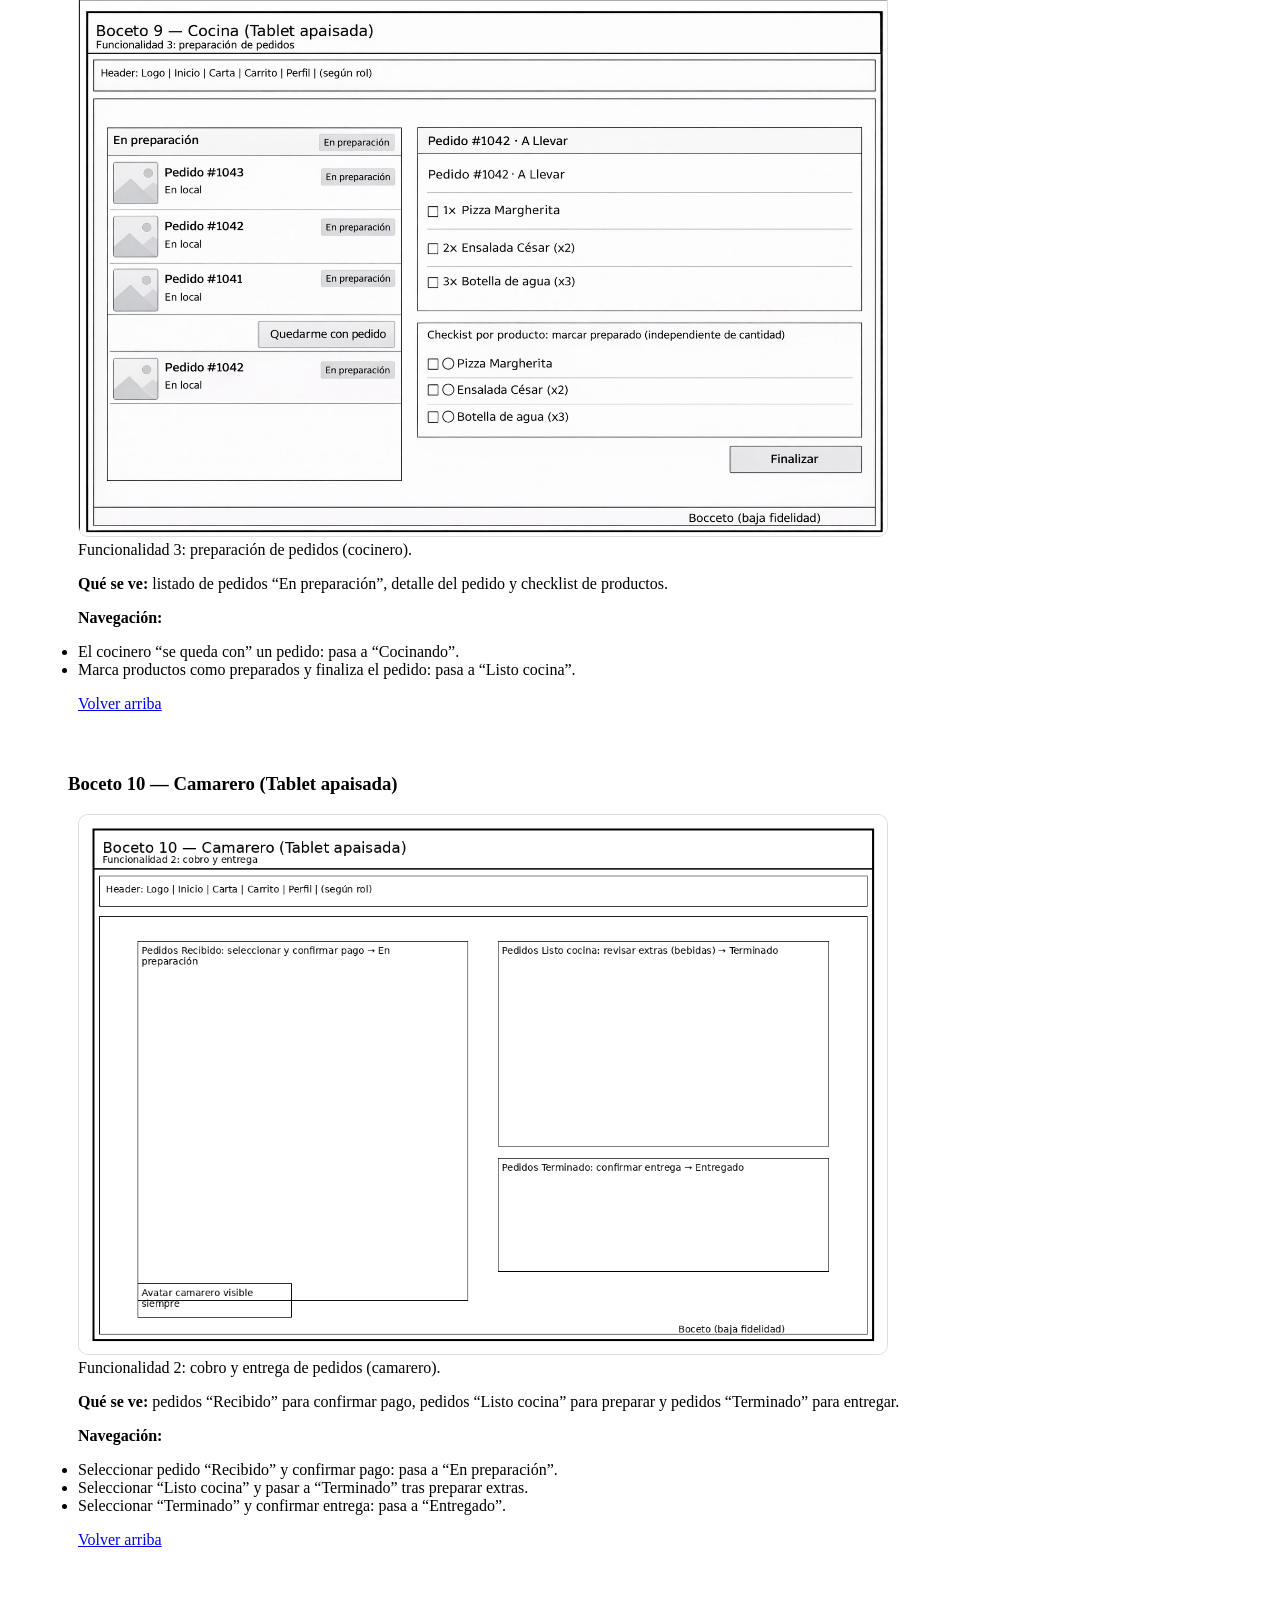
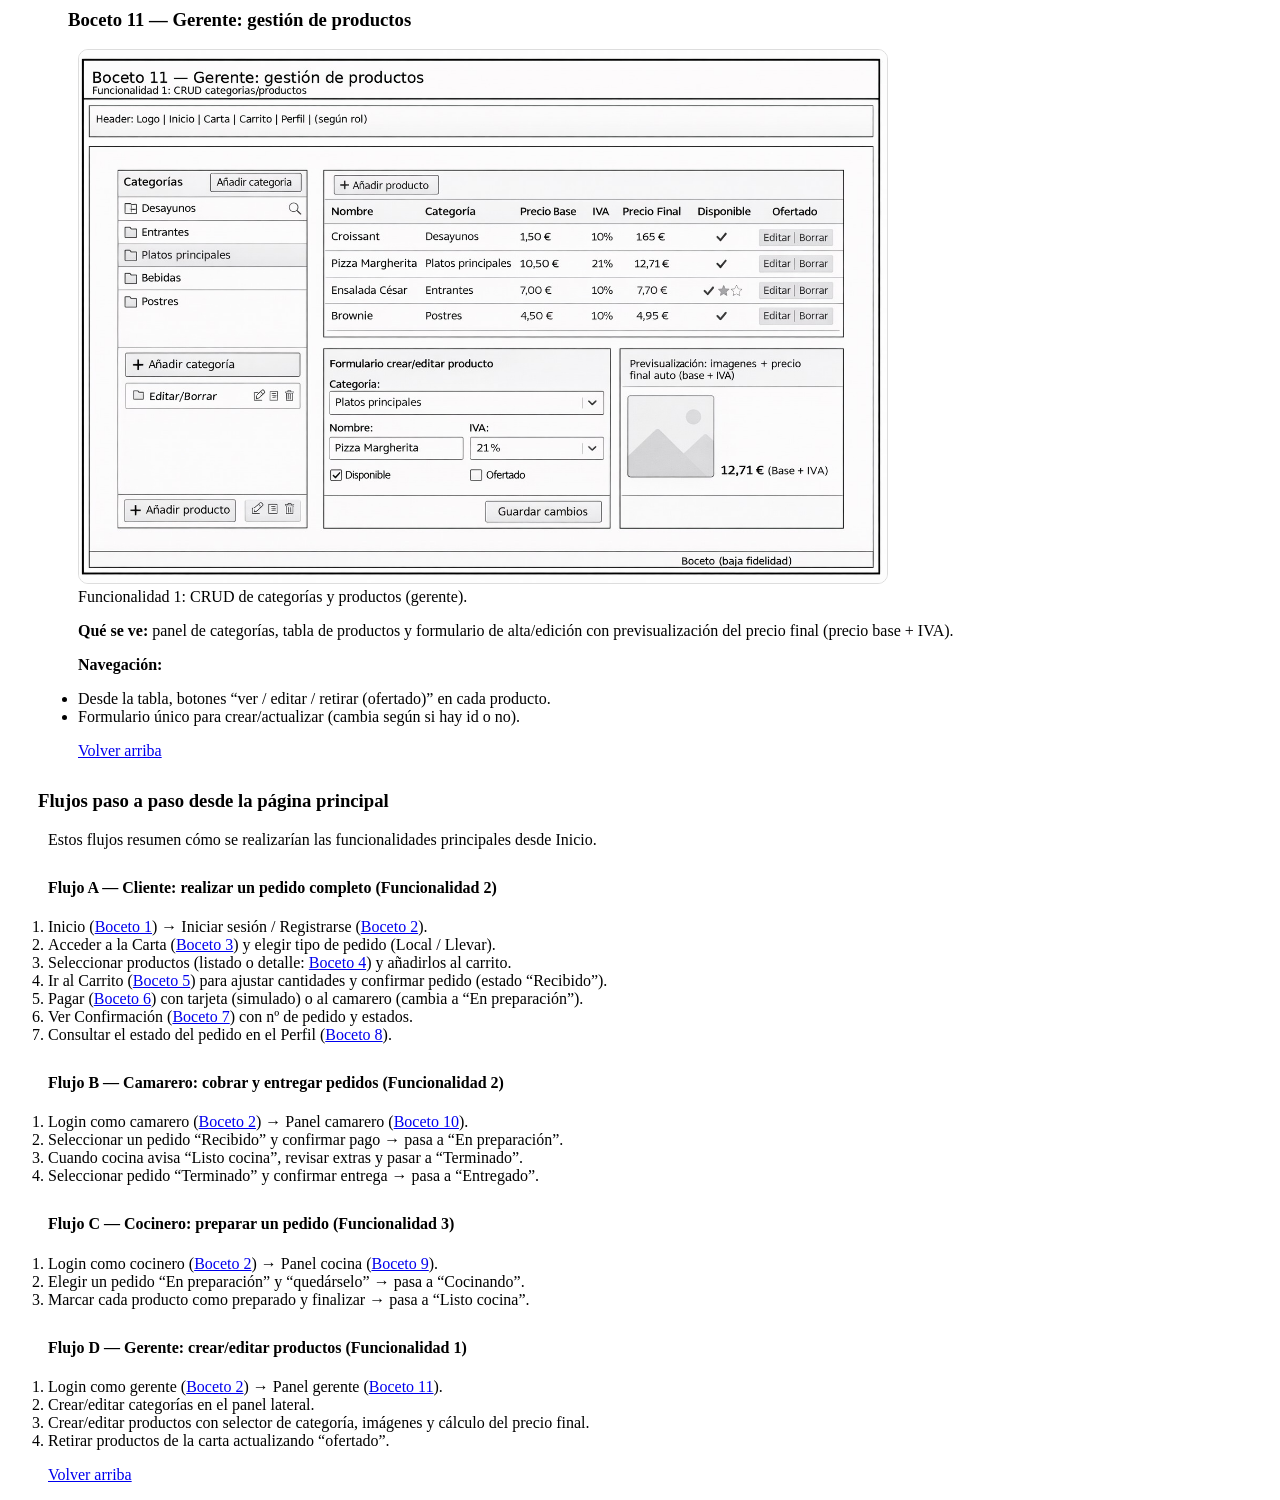
==== commit abc0d5dd: "estilos bien puestos en cada página" ====
--- a/bocetos.html
+++ b/bocetos.html
@@ -5,7 +5,8 @@
   <meta charset="utf-8">
   <meta name="viewport" content="width=device-width, initial-scale=1">
   <title>Bocetos | Bistro FDI</title>
-  <link rel="stylesheet" href="CSS/estilo.css">
+
+  <link href="CSS/estilo.css" rel="stylesheet" type="text/css">
   
 </head>
 
@@ -261,7 +262,7 @@
       </div>
     </section>
 
-    <section id="flujos" class="flujos">
+    <section id="flujos">
       <h3>Flujos paso a paso desde la página principal</h3>
 
       <p>Estos flujos resumen cómo se realizarían las funcionalidades principales desde Inicio.</p>
@@ -302,9 +303,6 @@
 
       <p class="volver"><a href="#top">Volver arriba</a></p>
     </section>
-
-    <br>
-
   </main>
 </body>
 
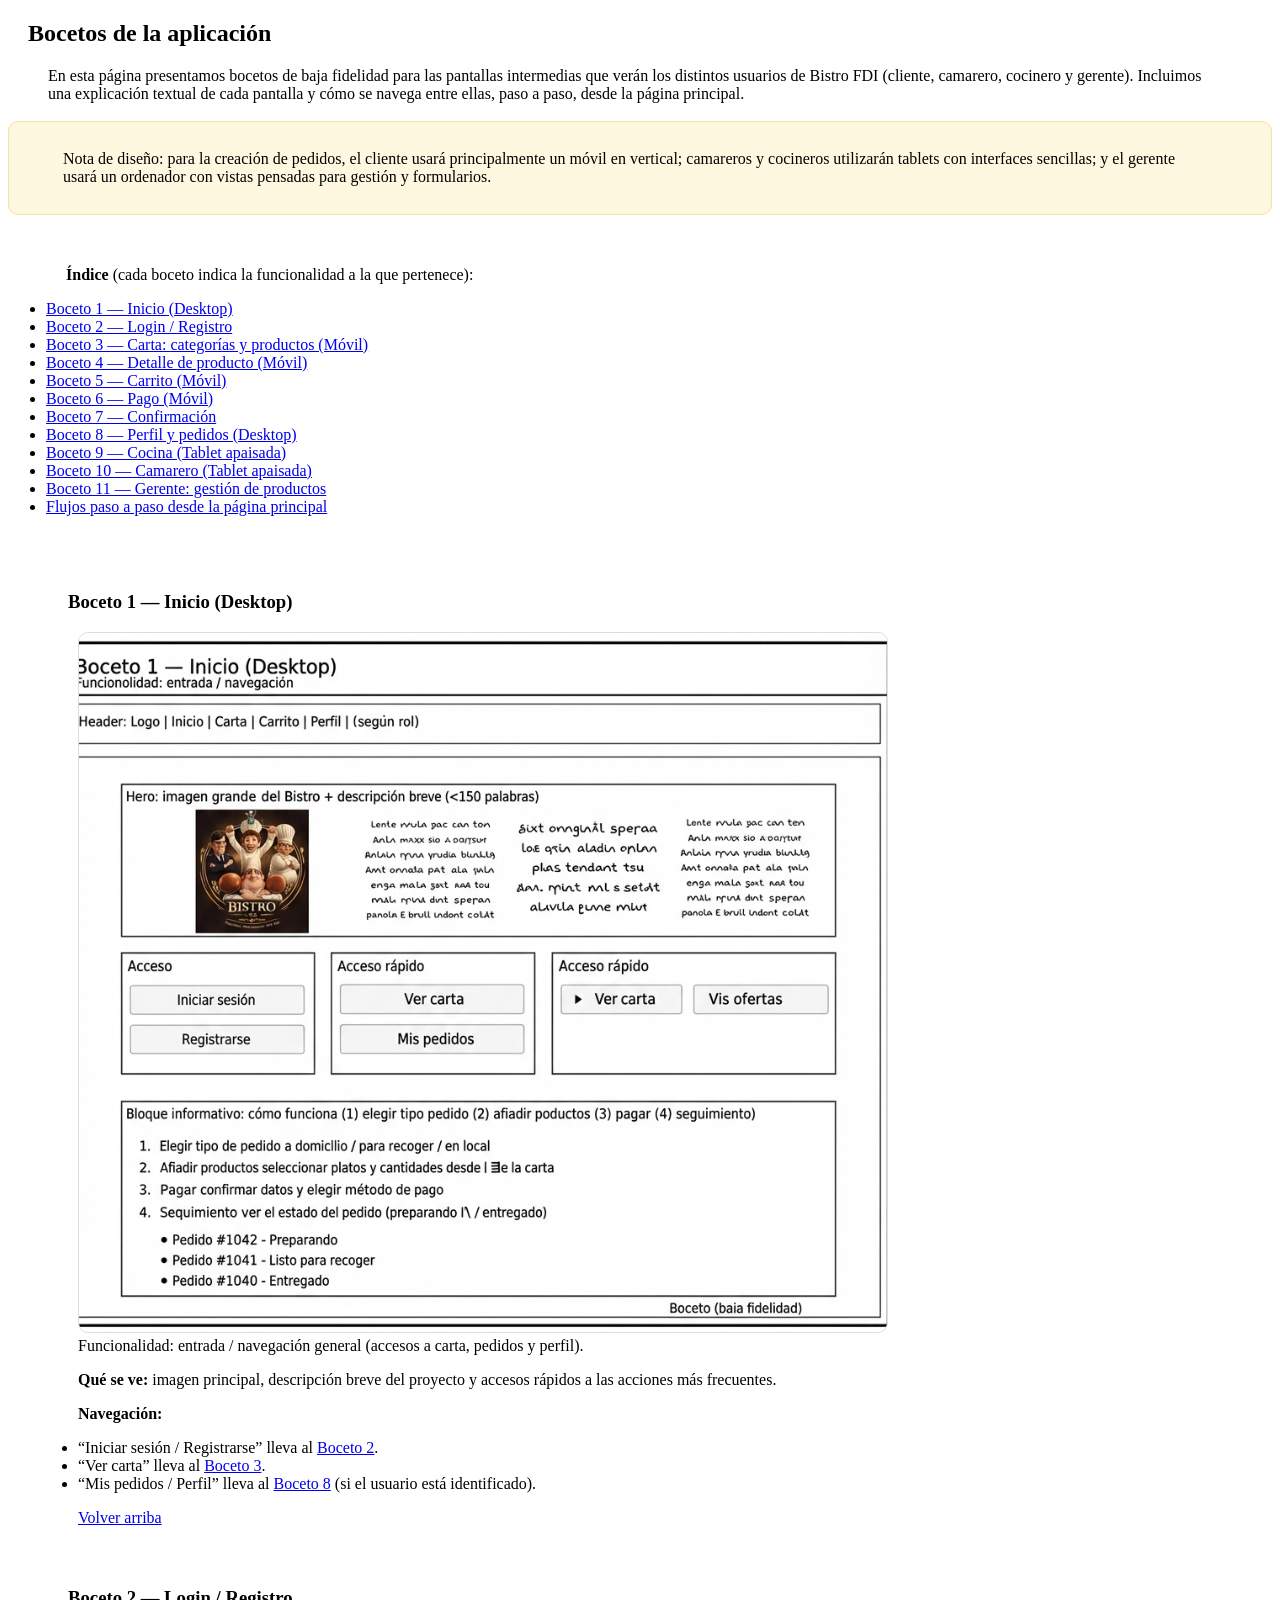
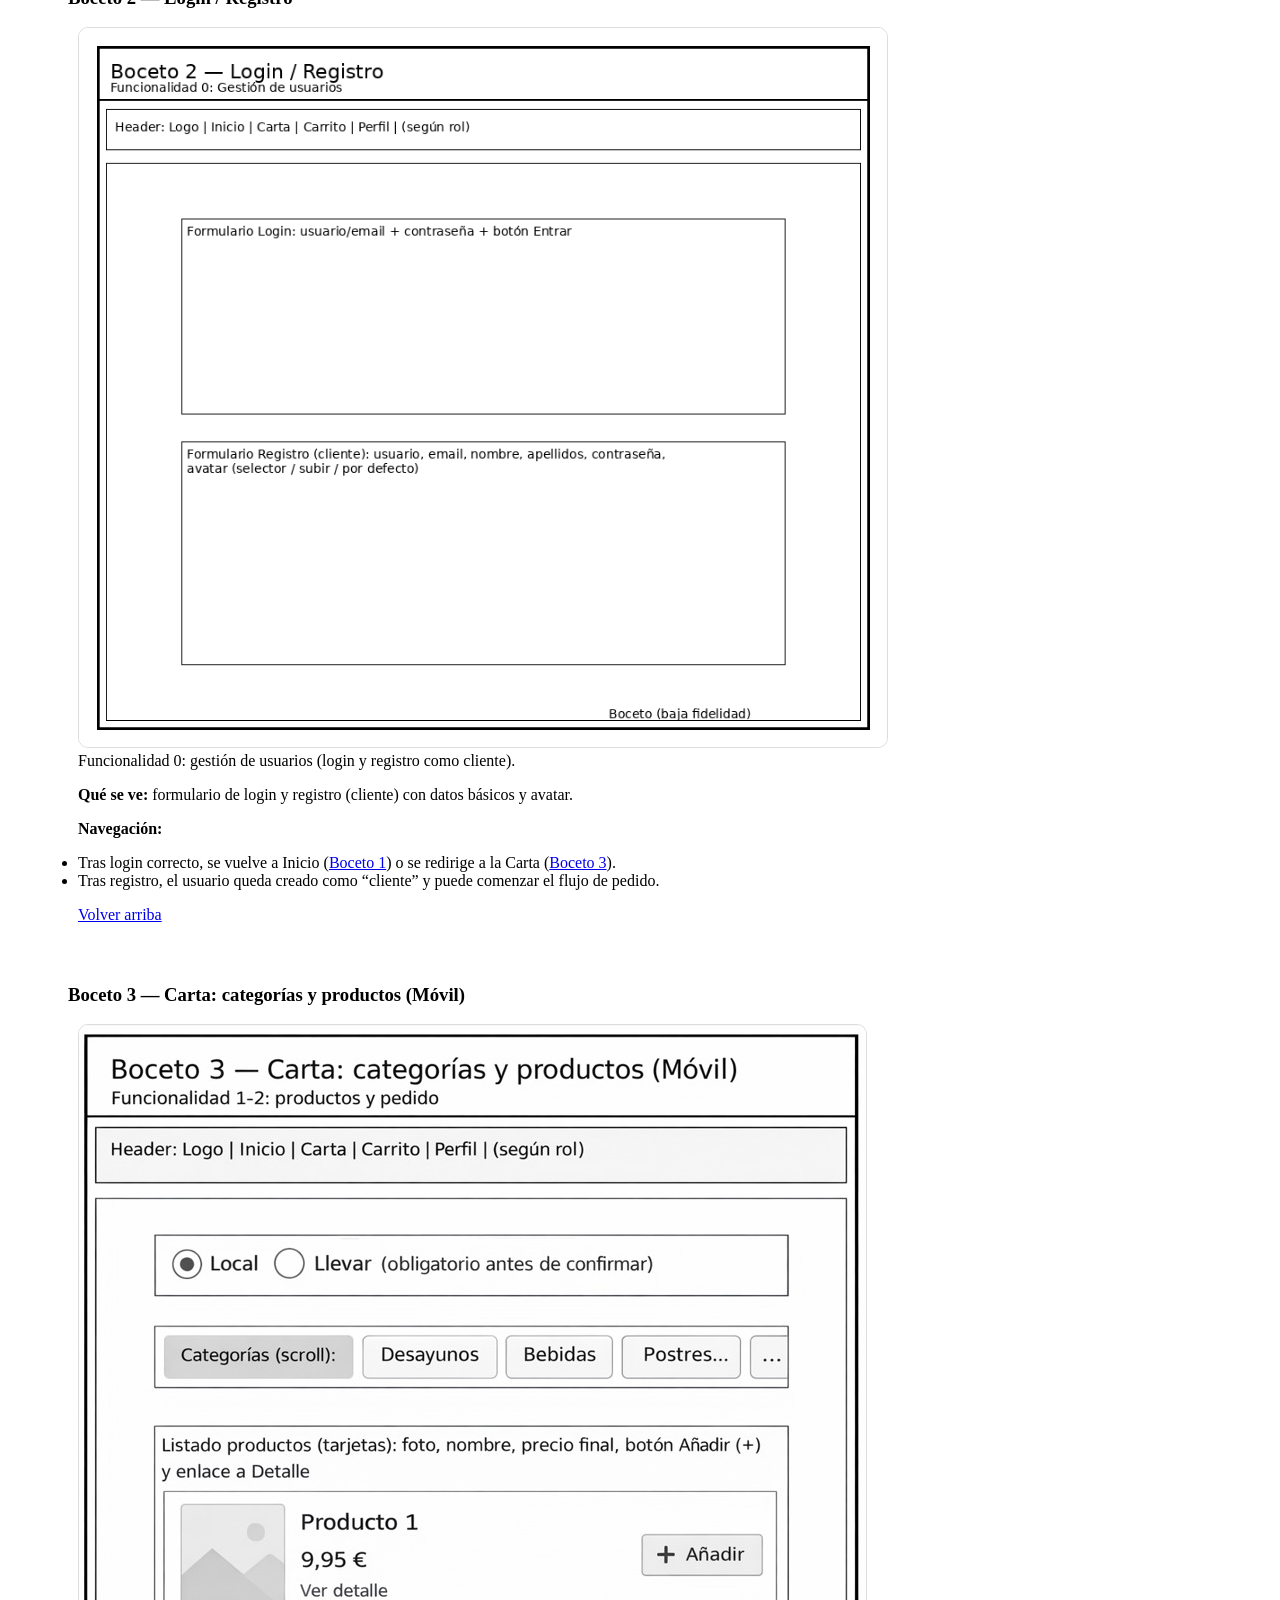
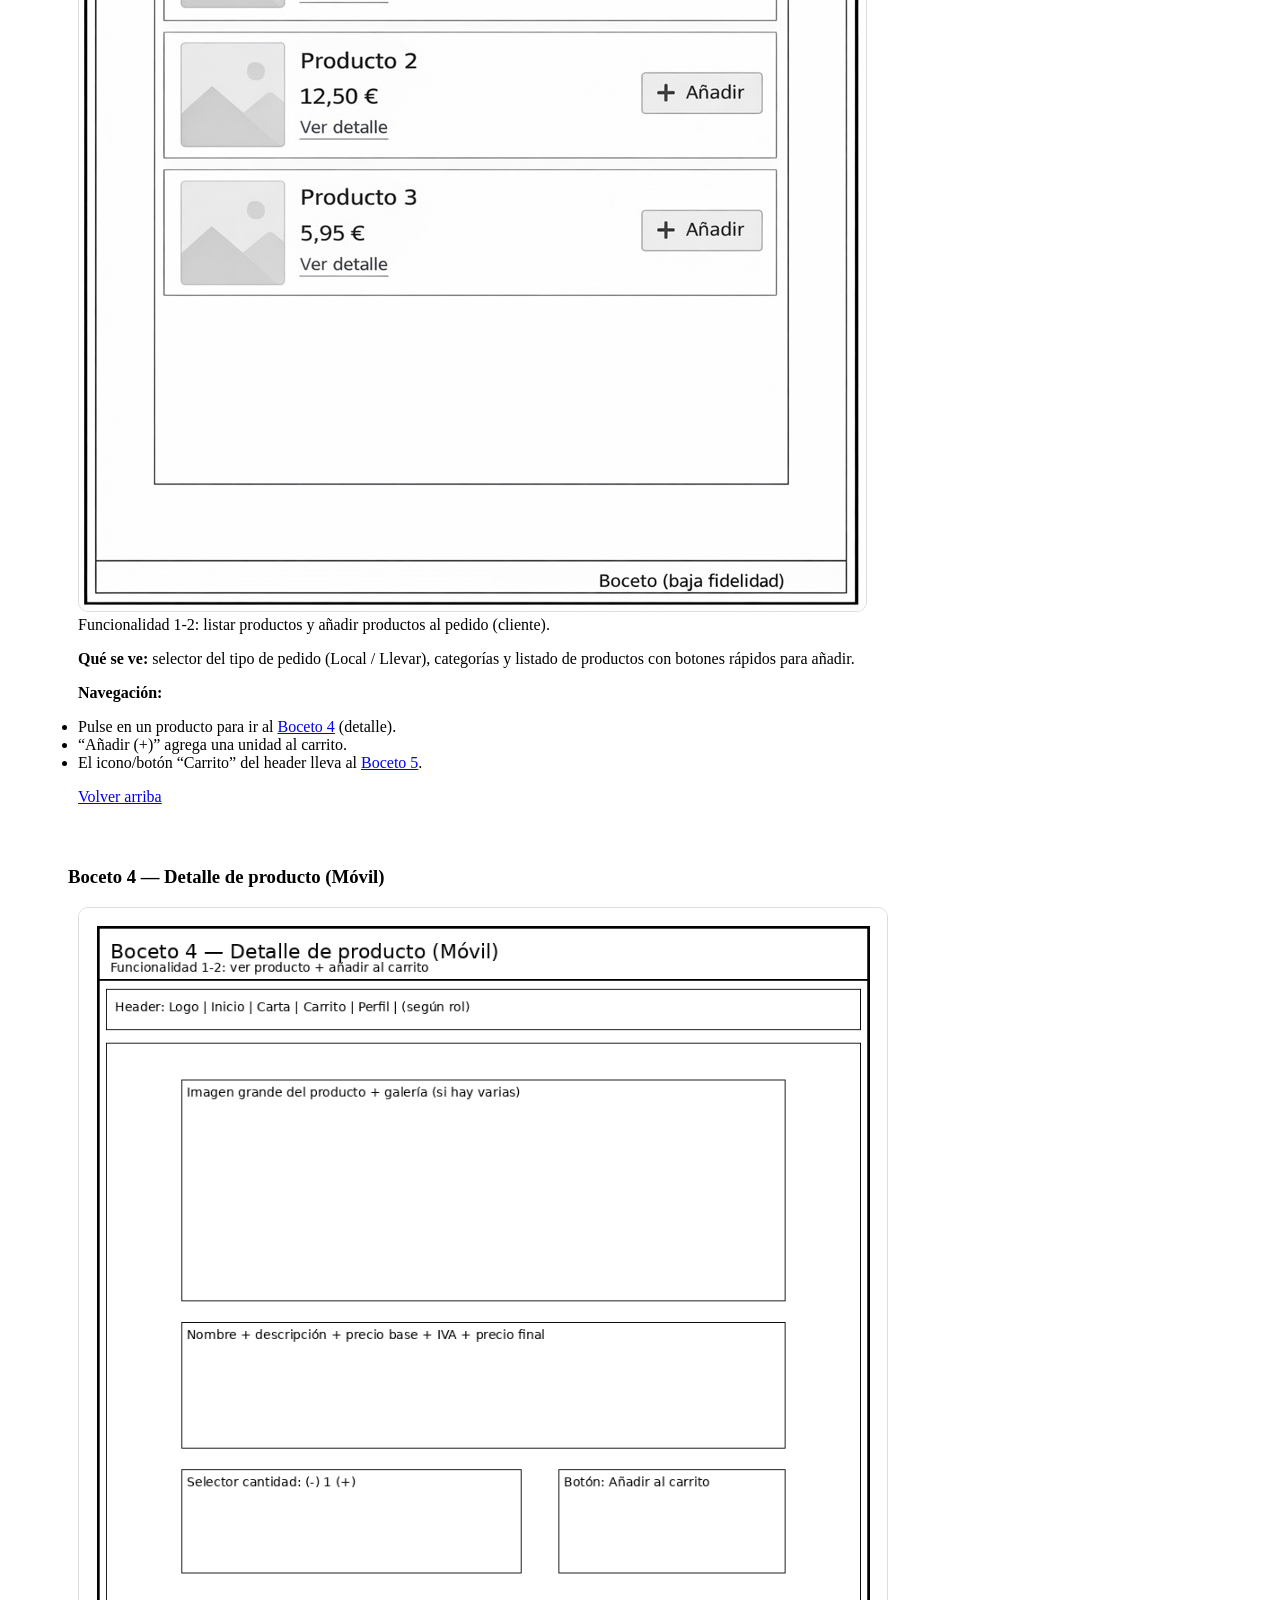
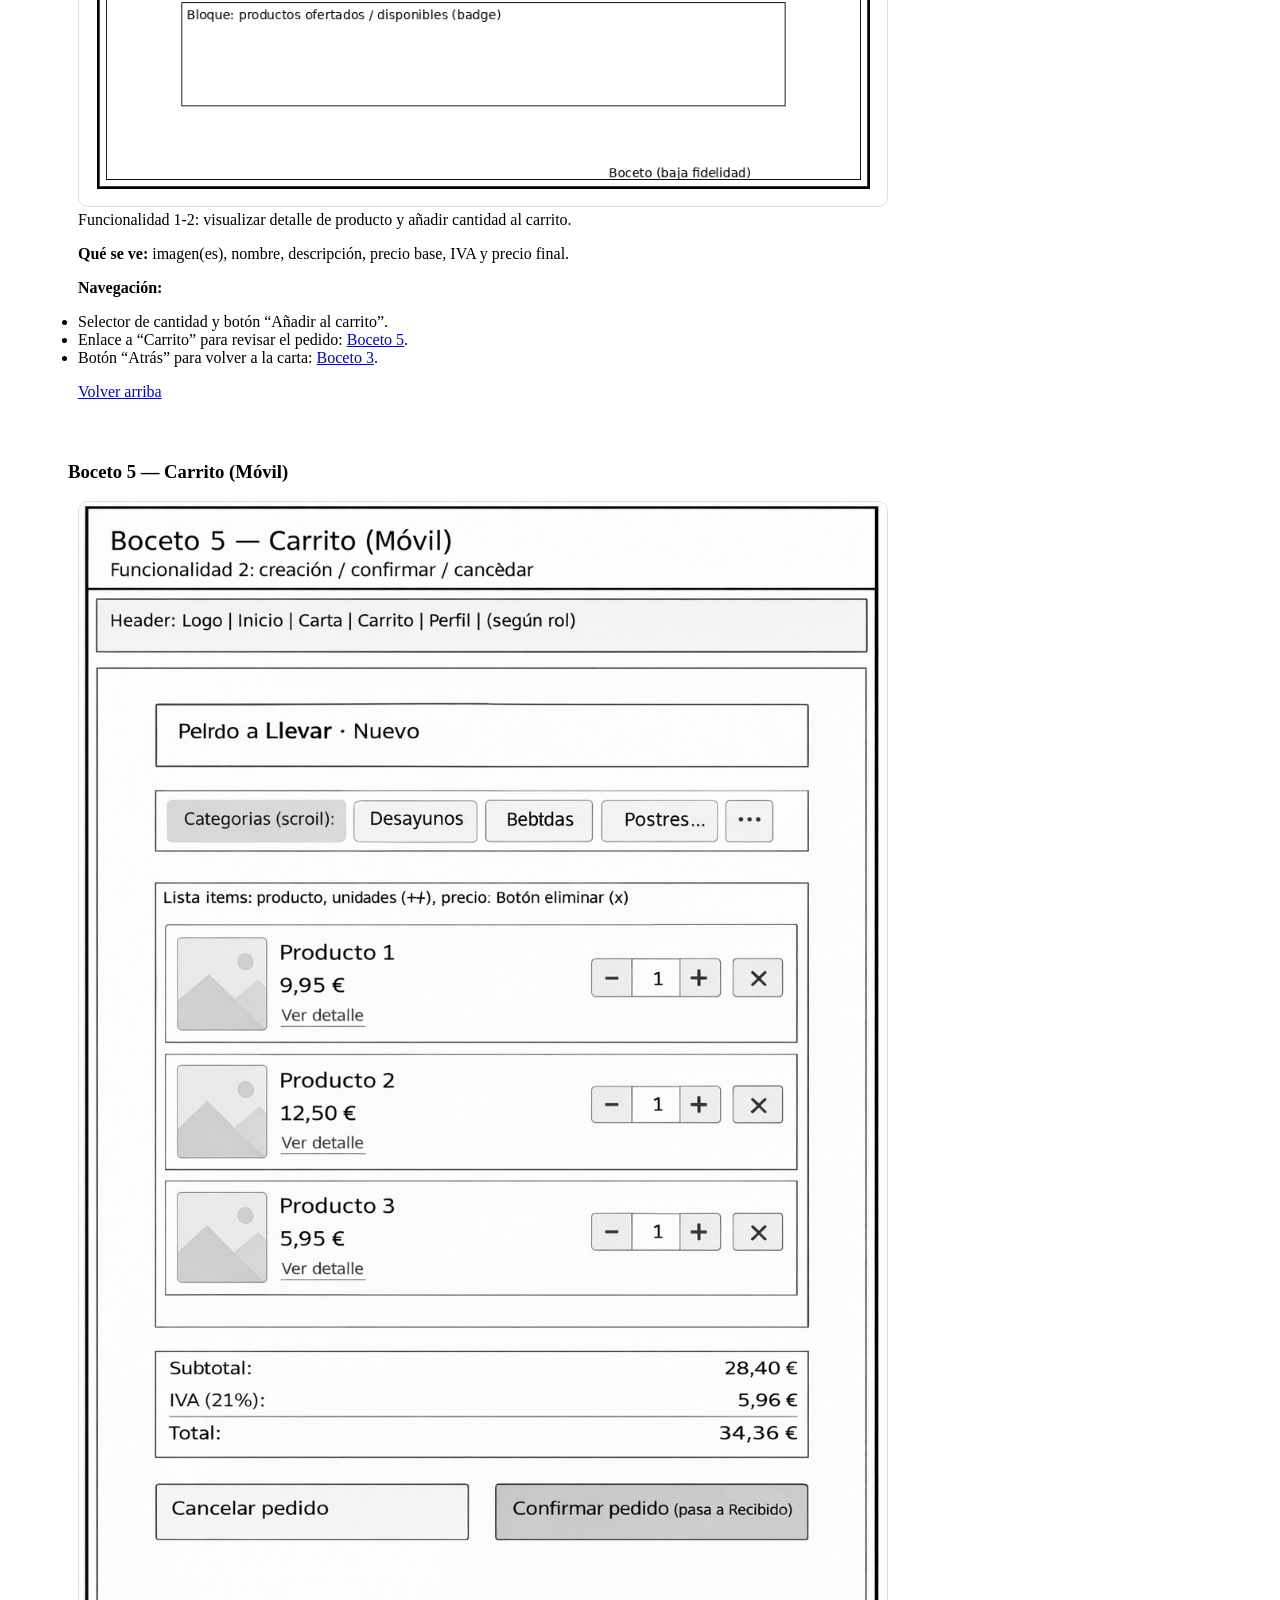
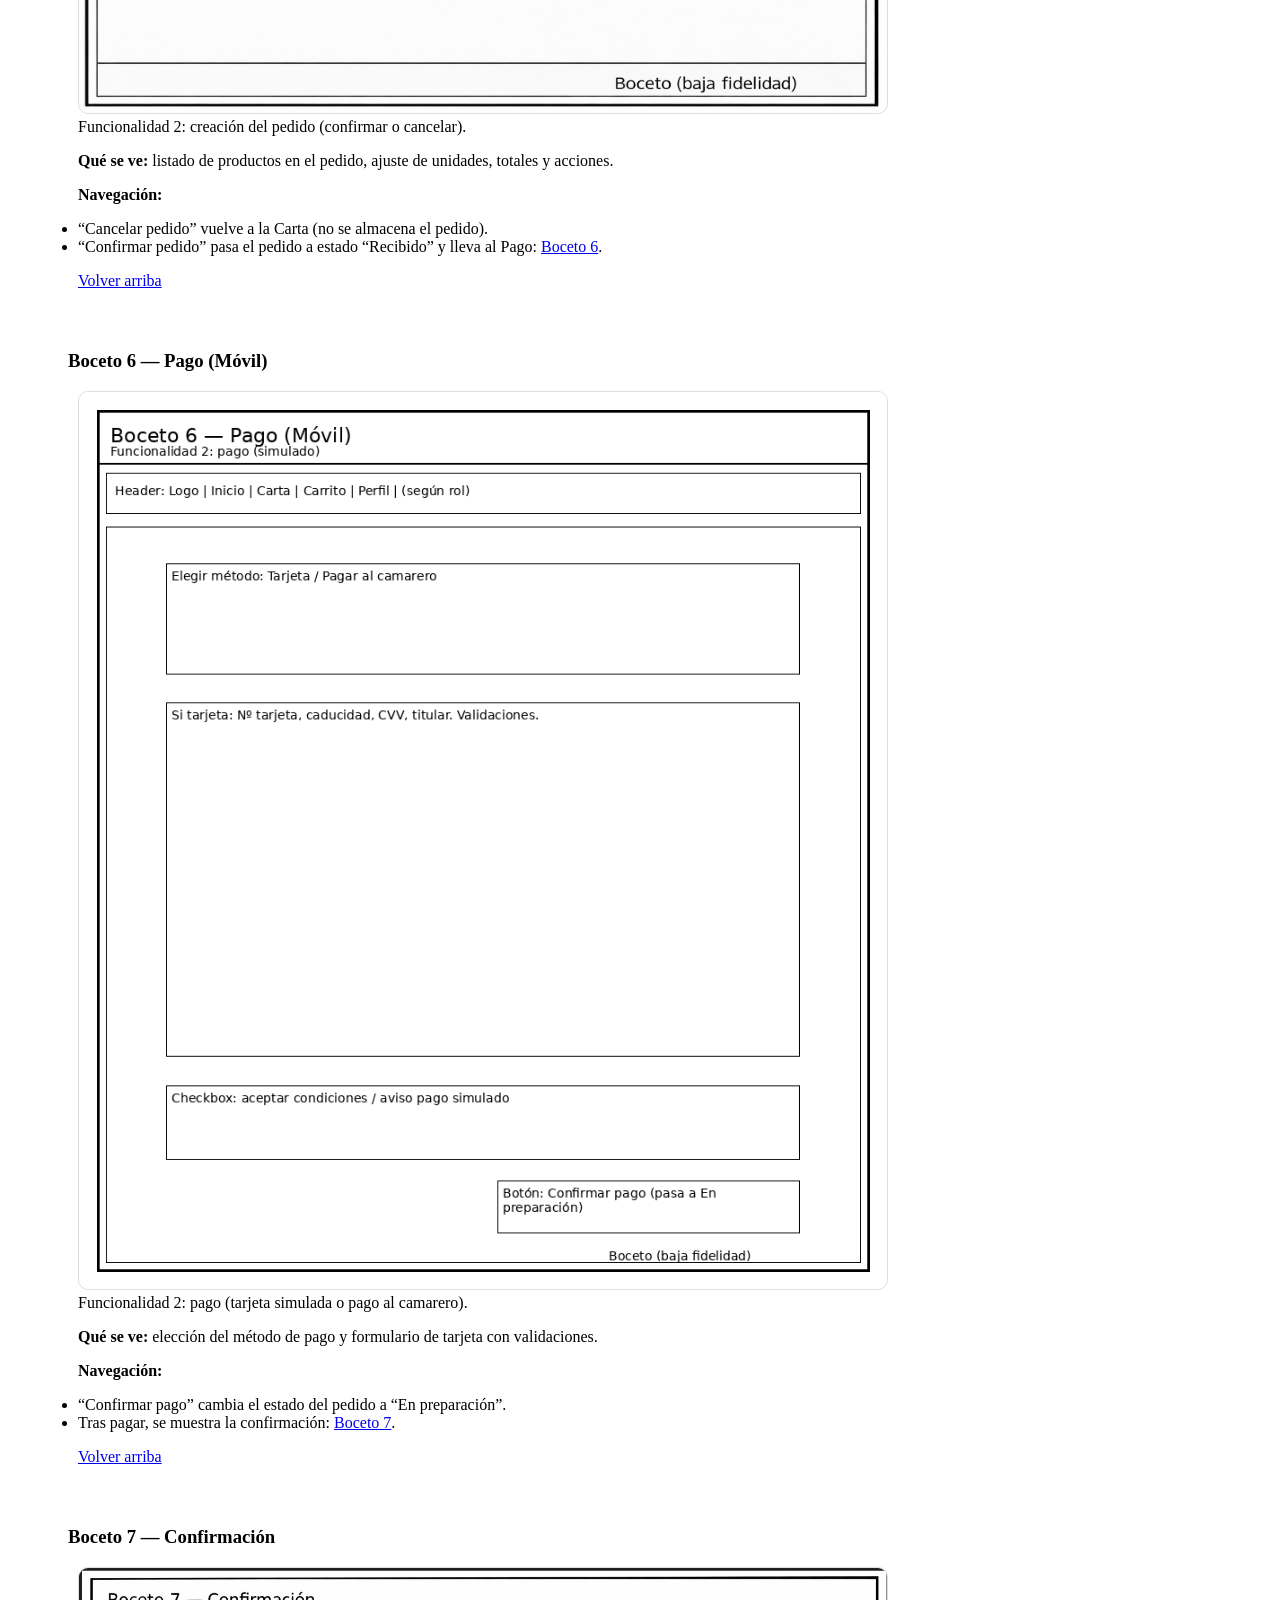
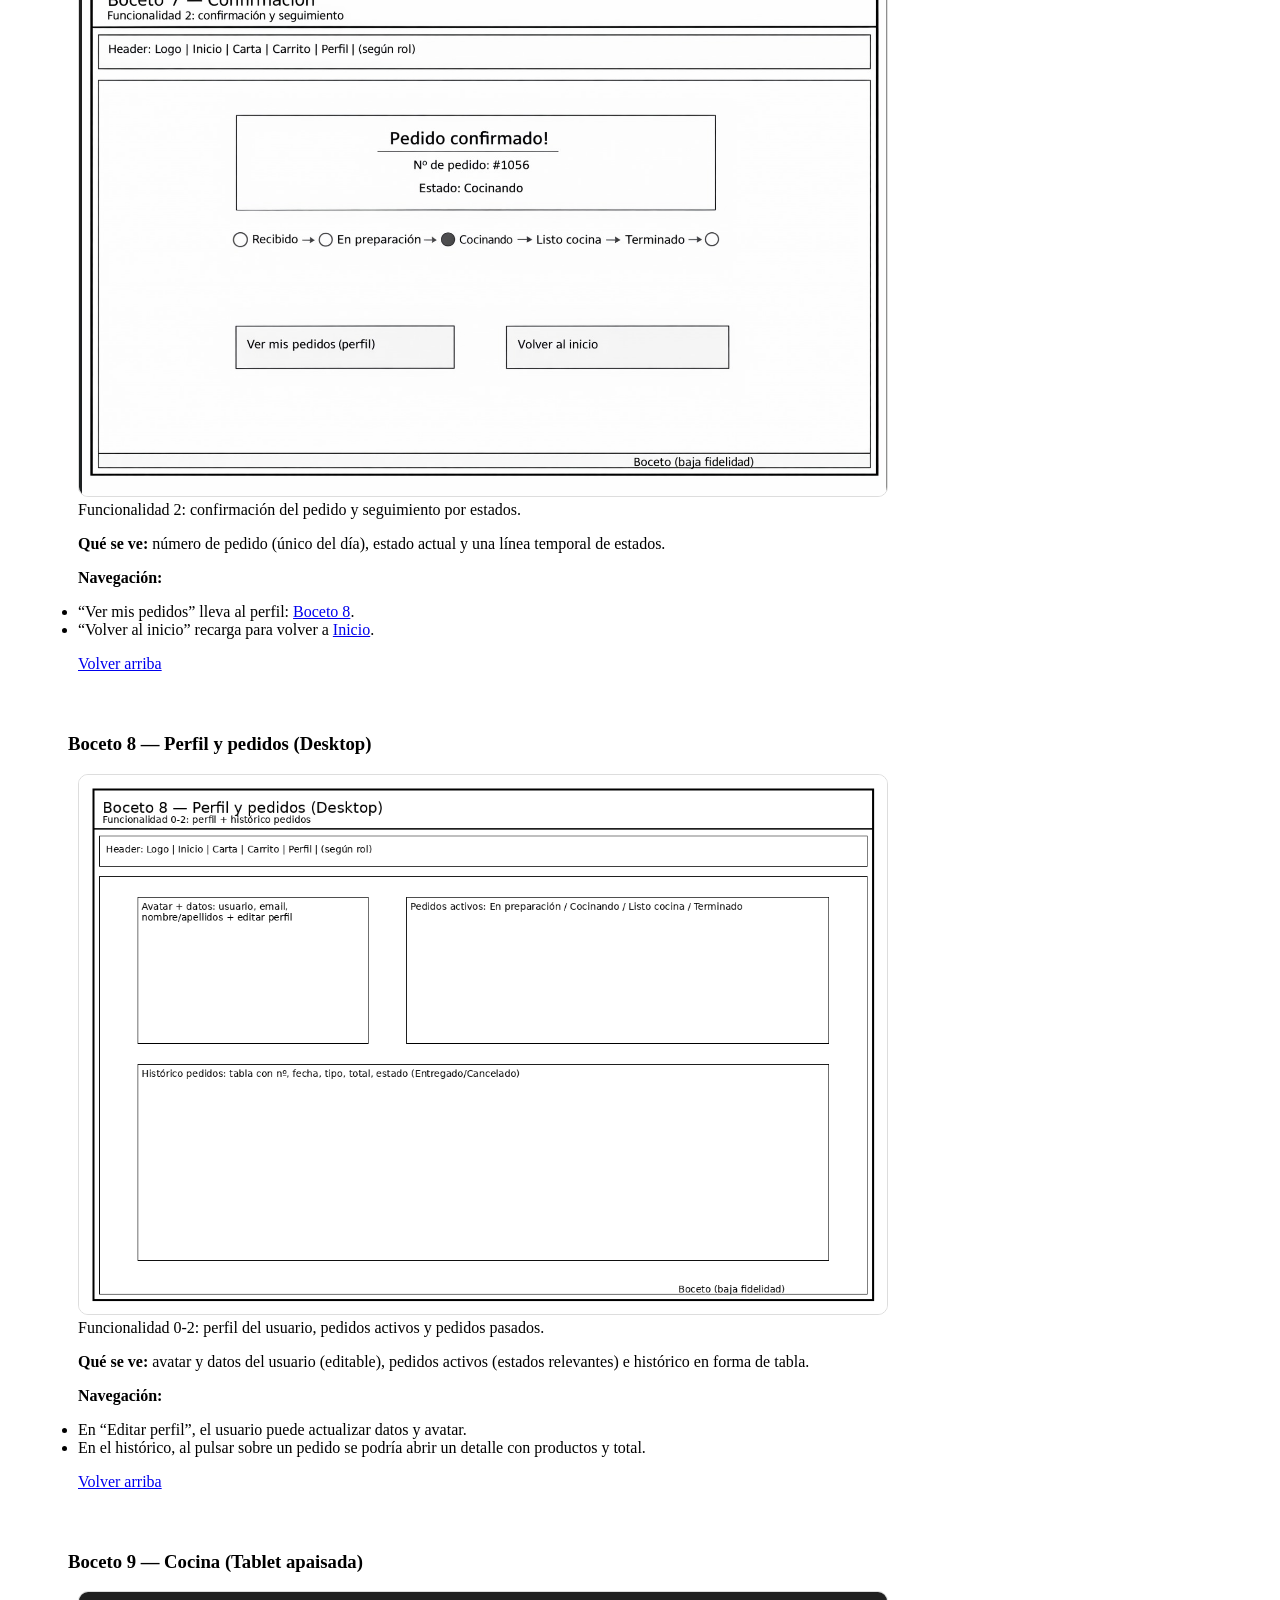
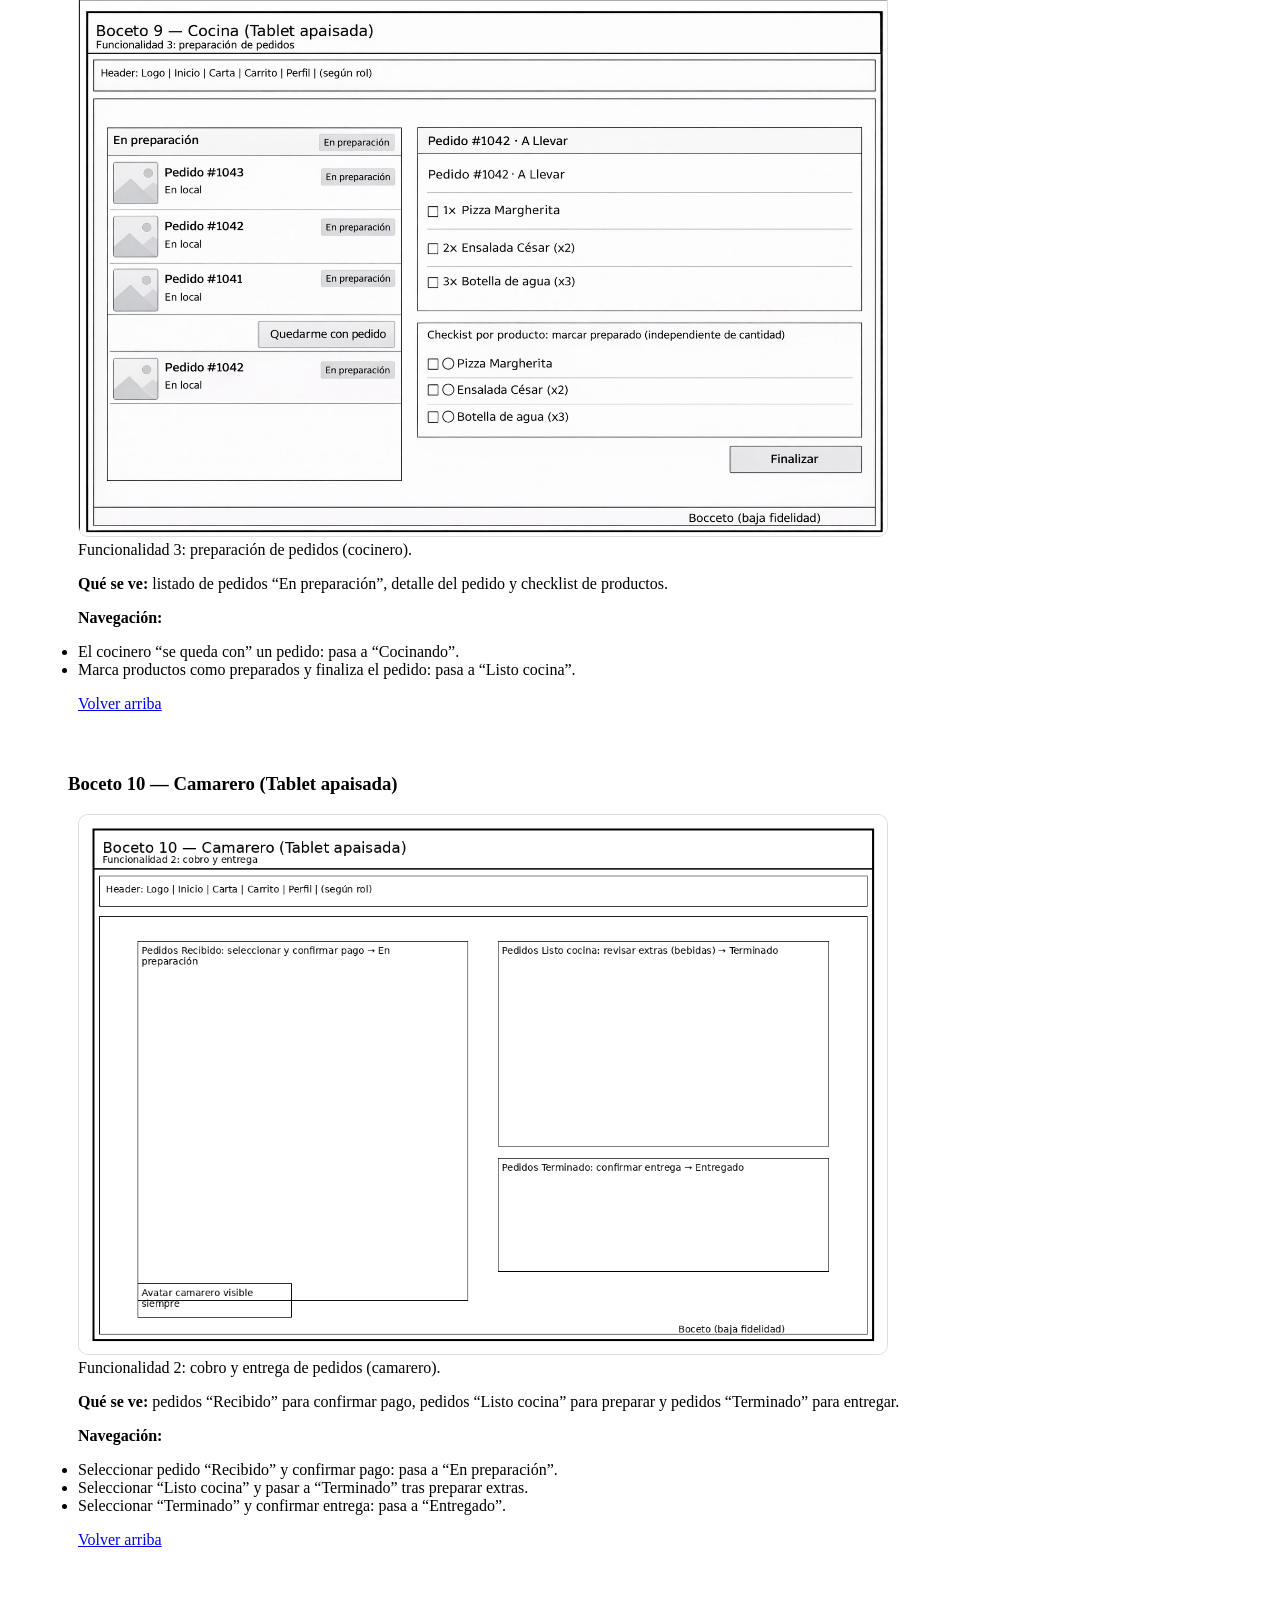
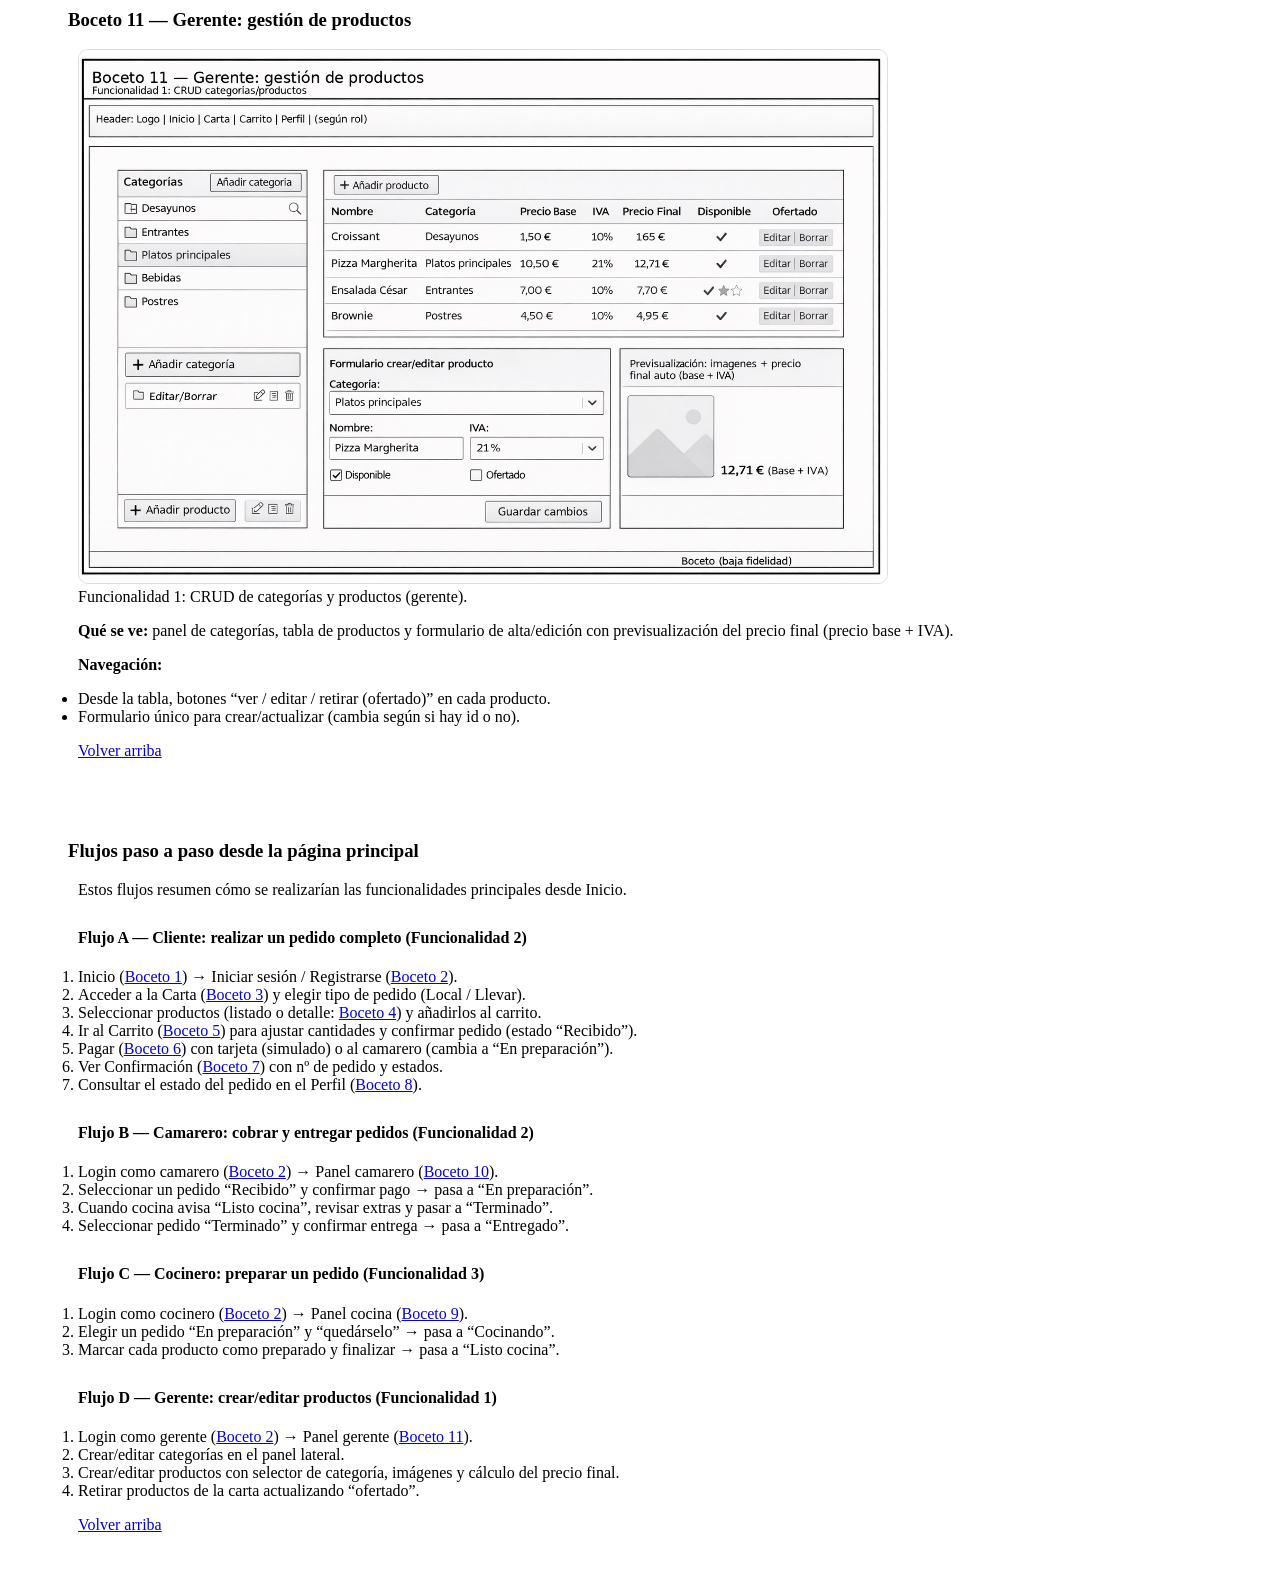
==== commit e564124d: "Merge branch 'main' of https://github.com/mancal02/p1_g8" ====
--- a/bocetos.html
+++ b/bocetos.html
@@ -262,7 +262,7 @@
       </div>
     </section>
 
-    <section id="flujos">
+    <section id="flujos" class="flujos">
       <h3>Flujos paso a paso desde la página principal</h3>
 
       <p>Estos flujos resumen cómo se realizarían las funcionalidades principales desde Inicio.</p>
@@ -303,6 +303,9 @@
 
       <p class="volver"><a href="#top">Volver arriba</a></p>
     </section>
+
+    <br>
+
   </main>
 </body>
 
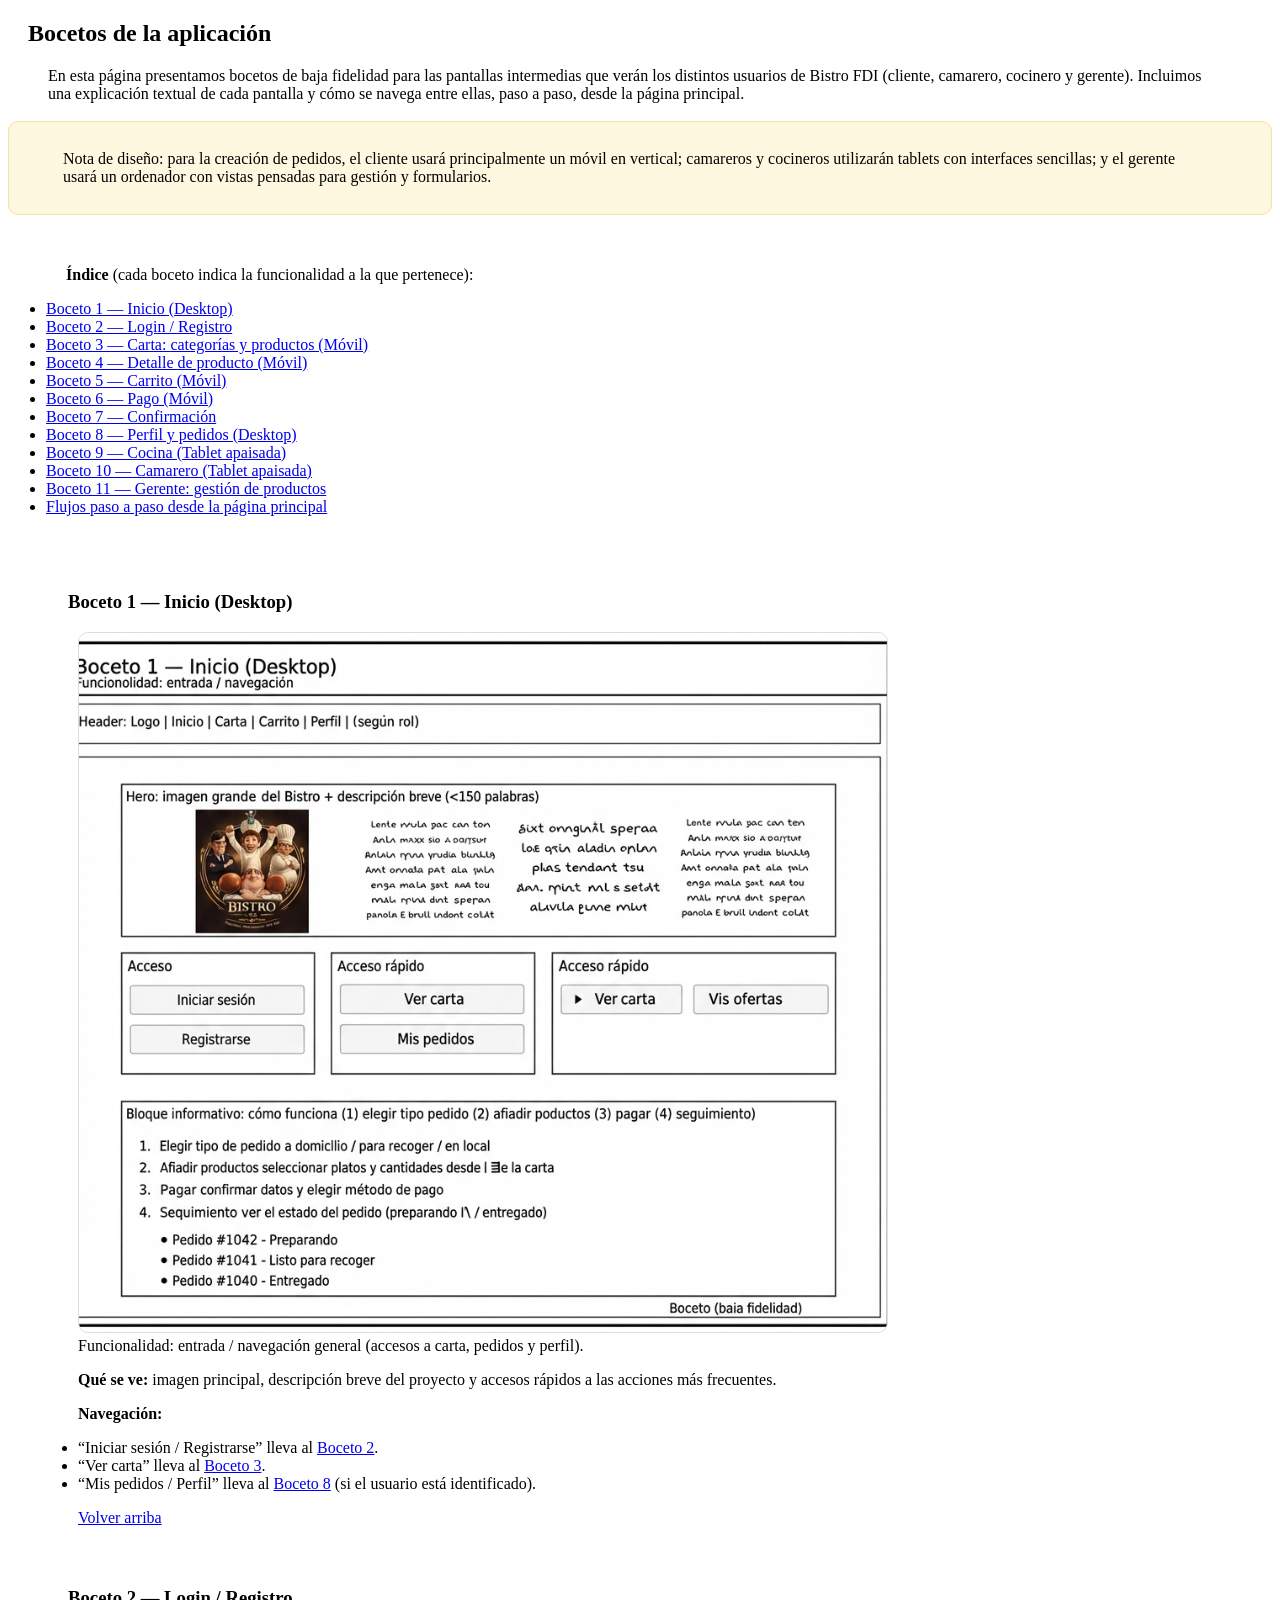
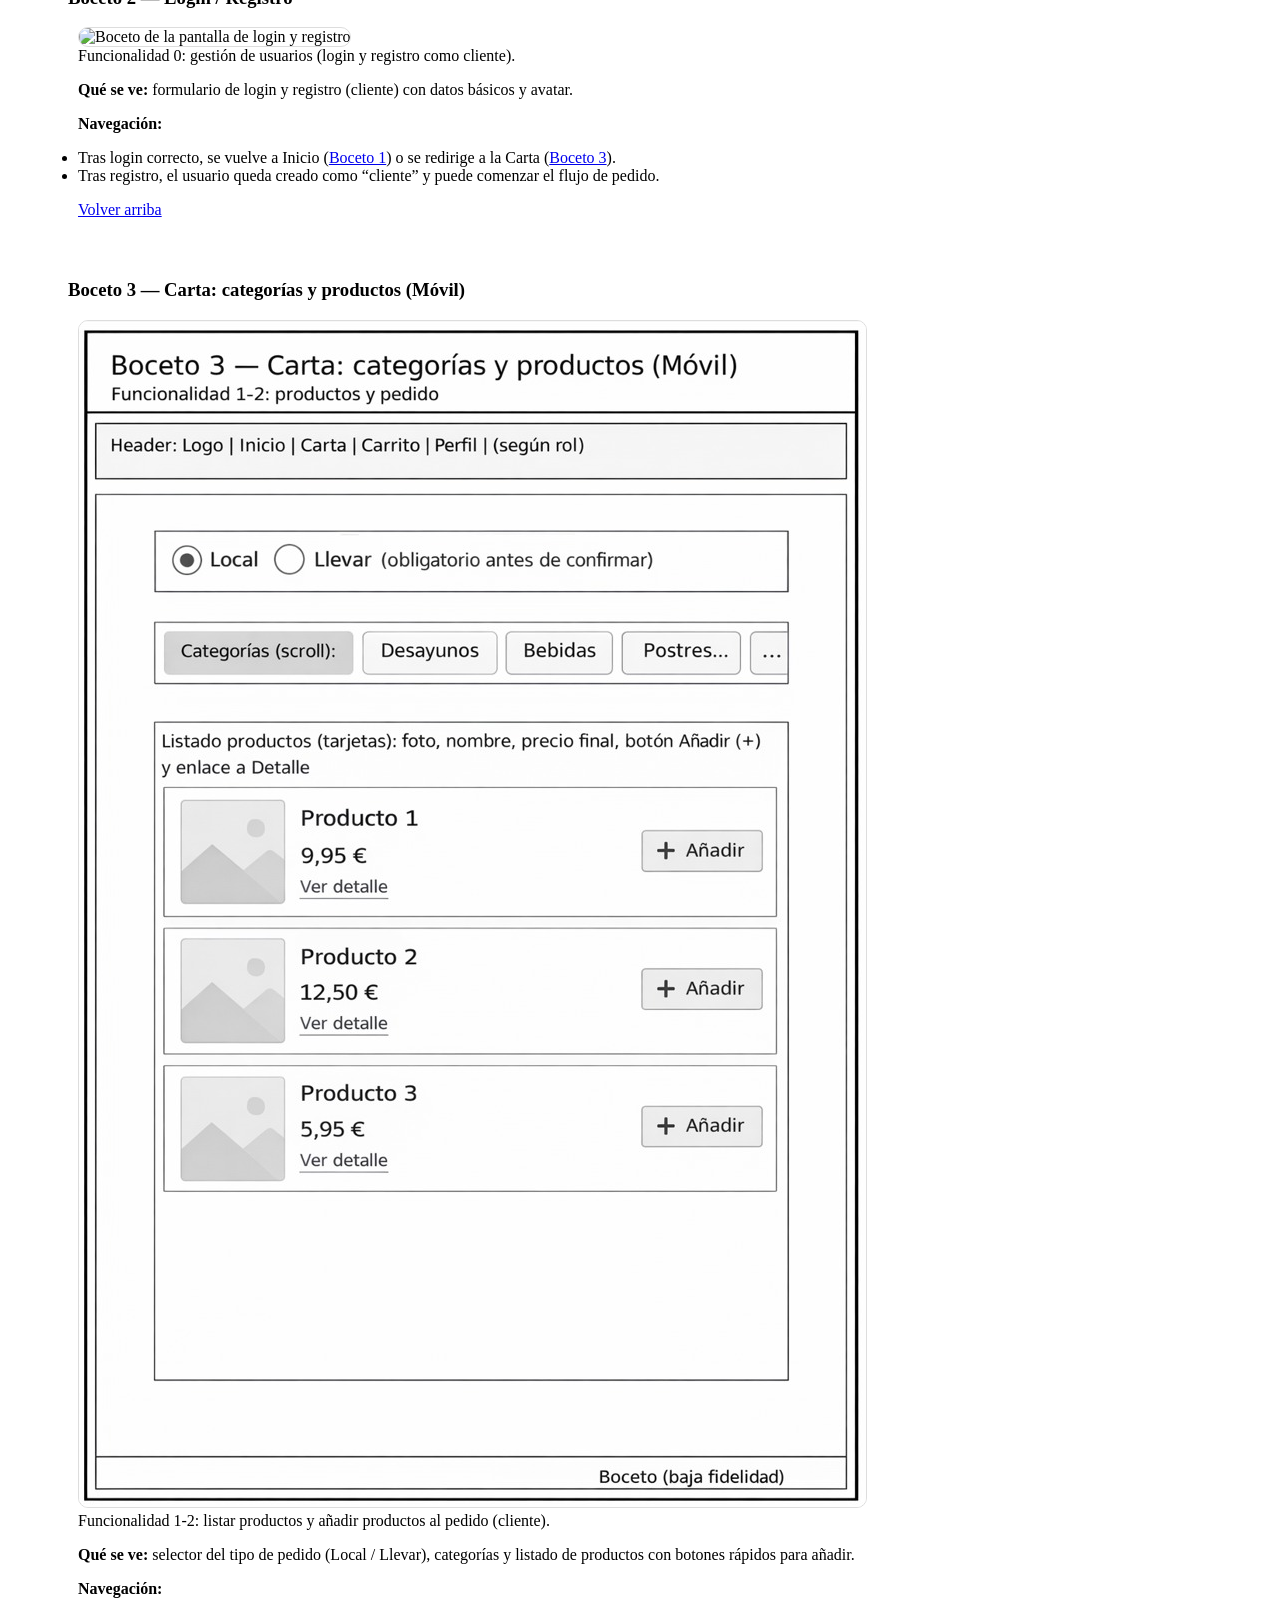
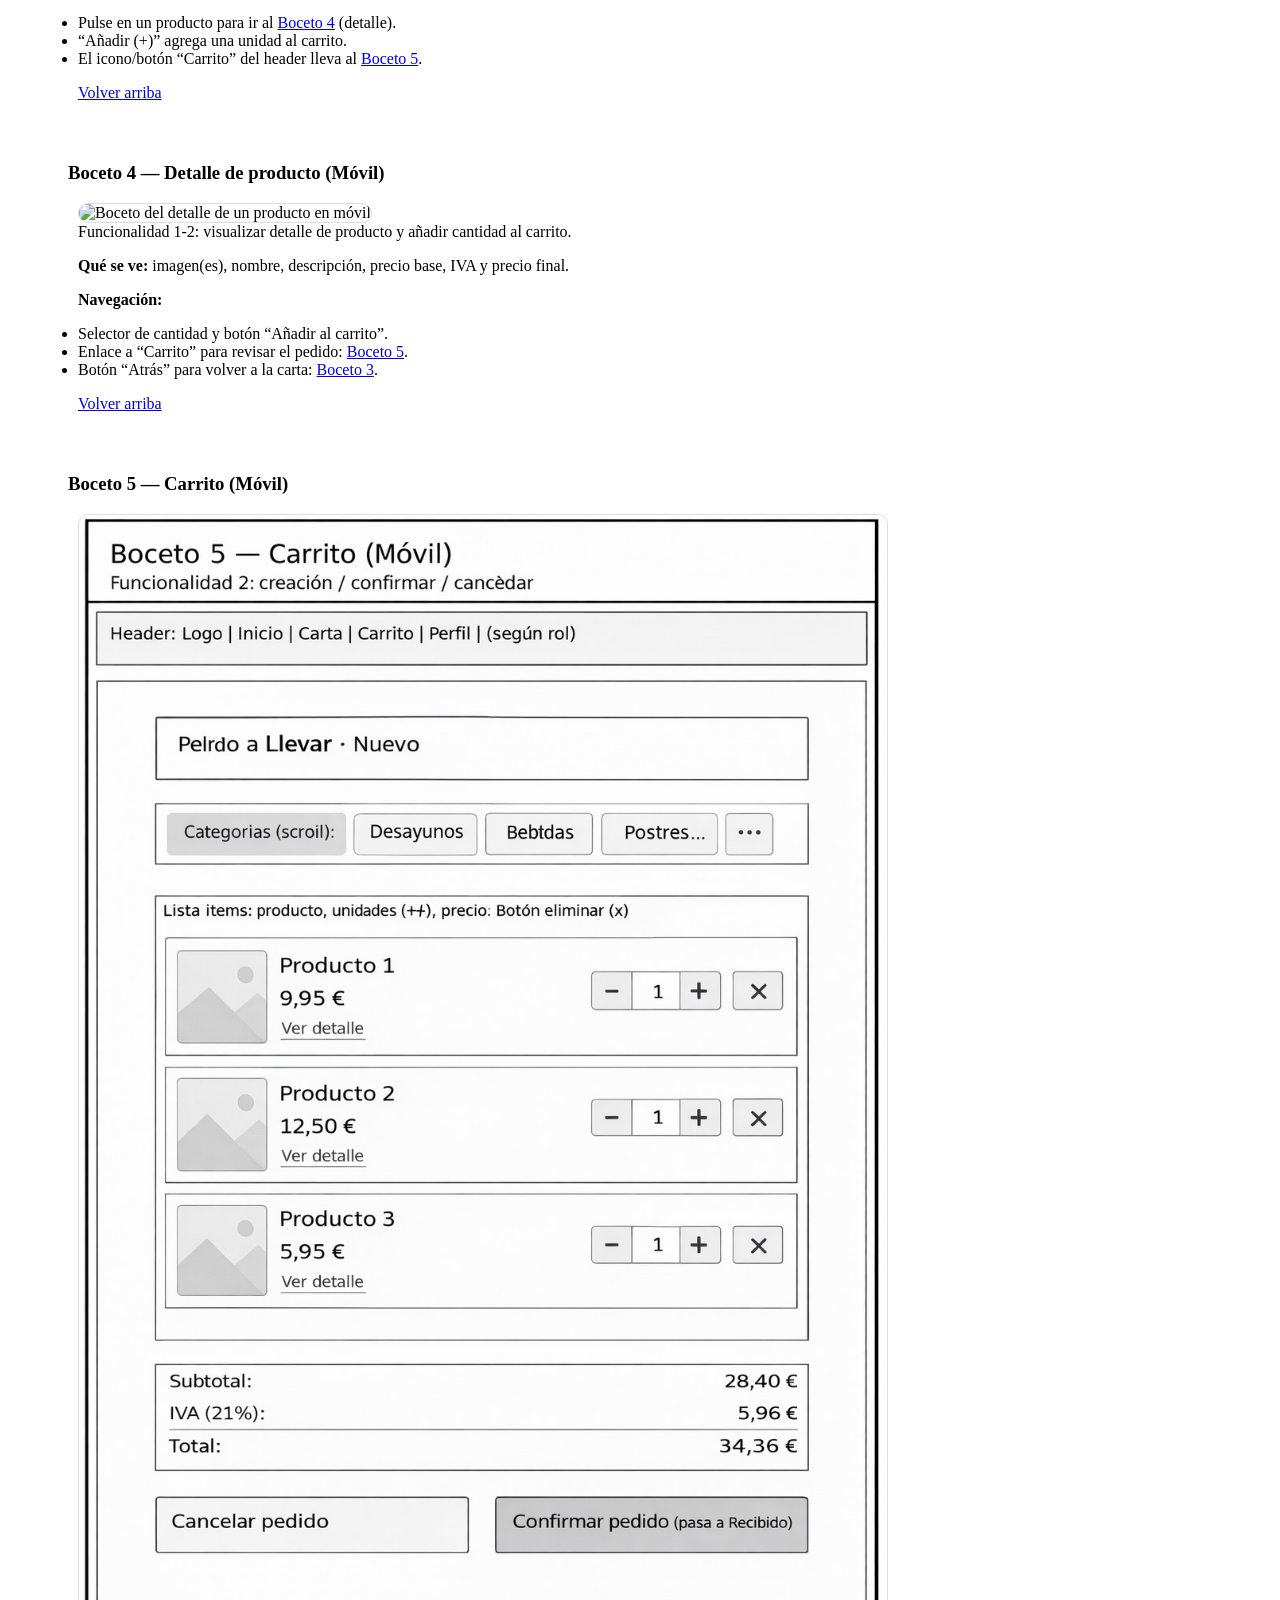
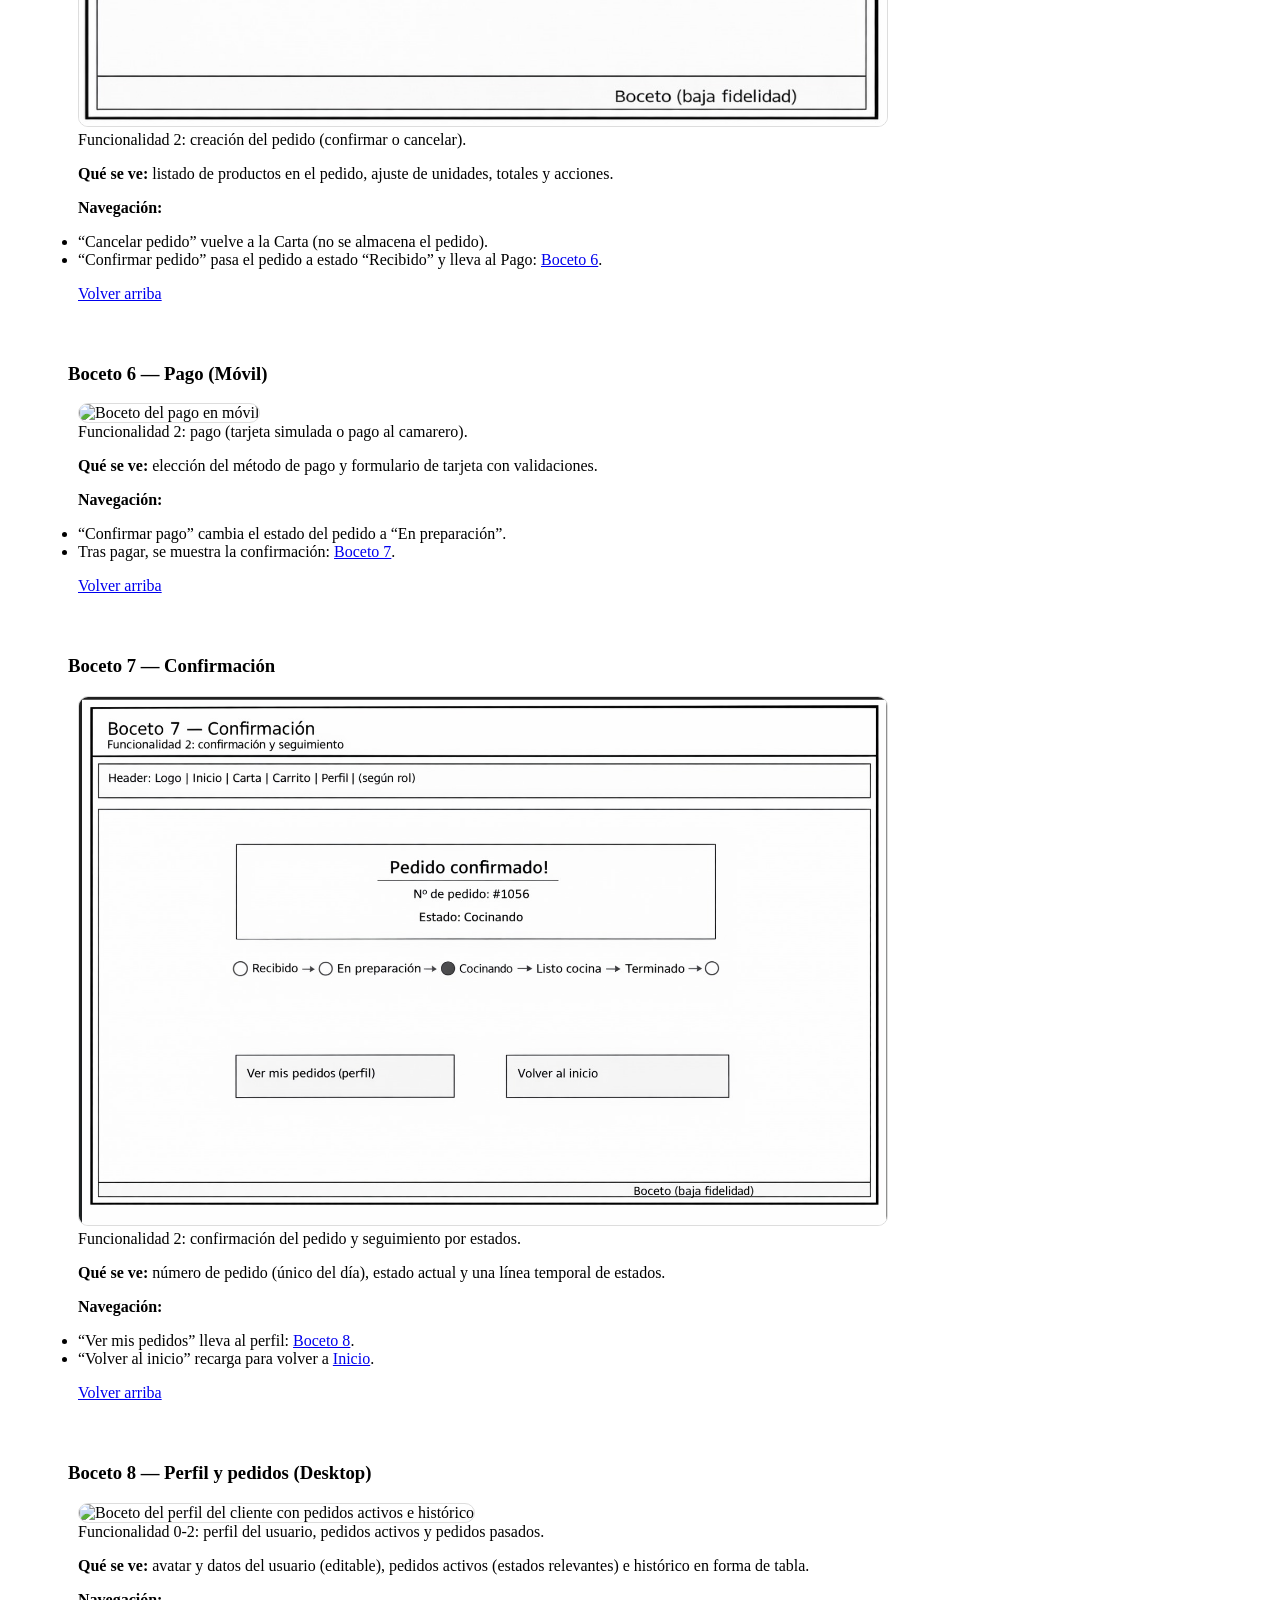
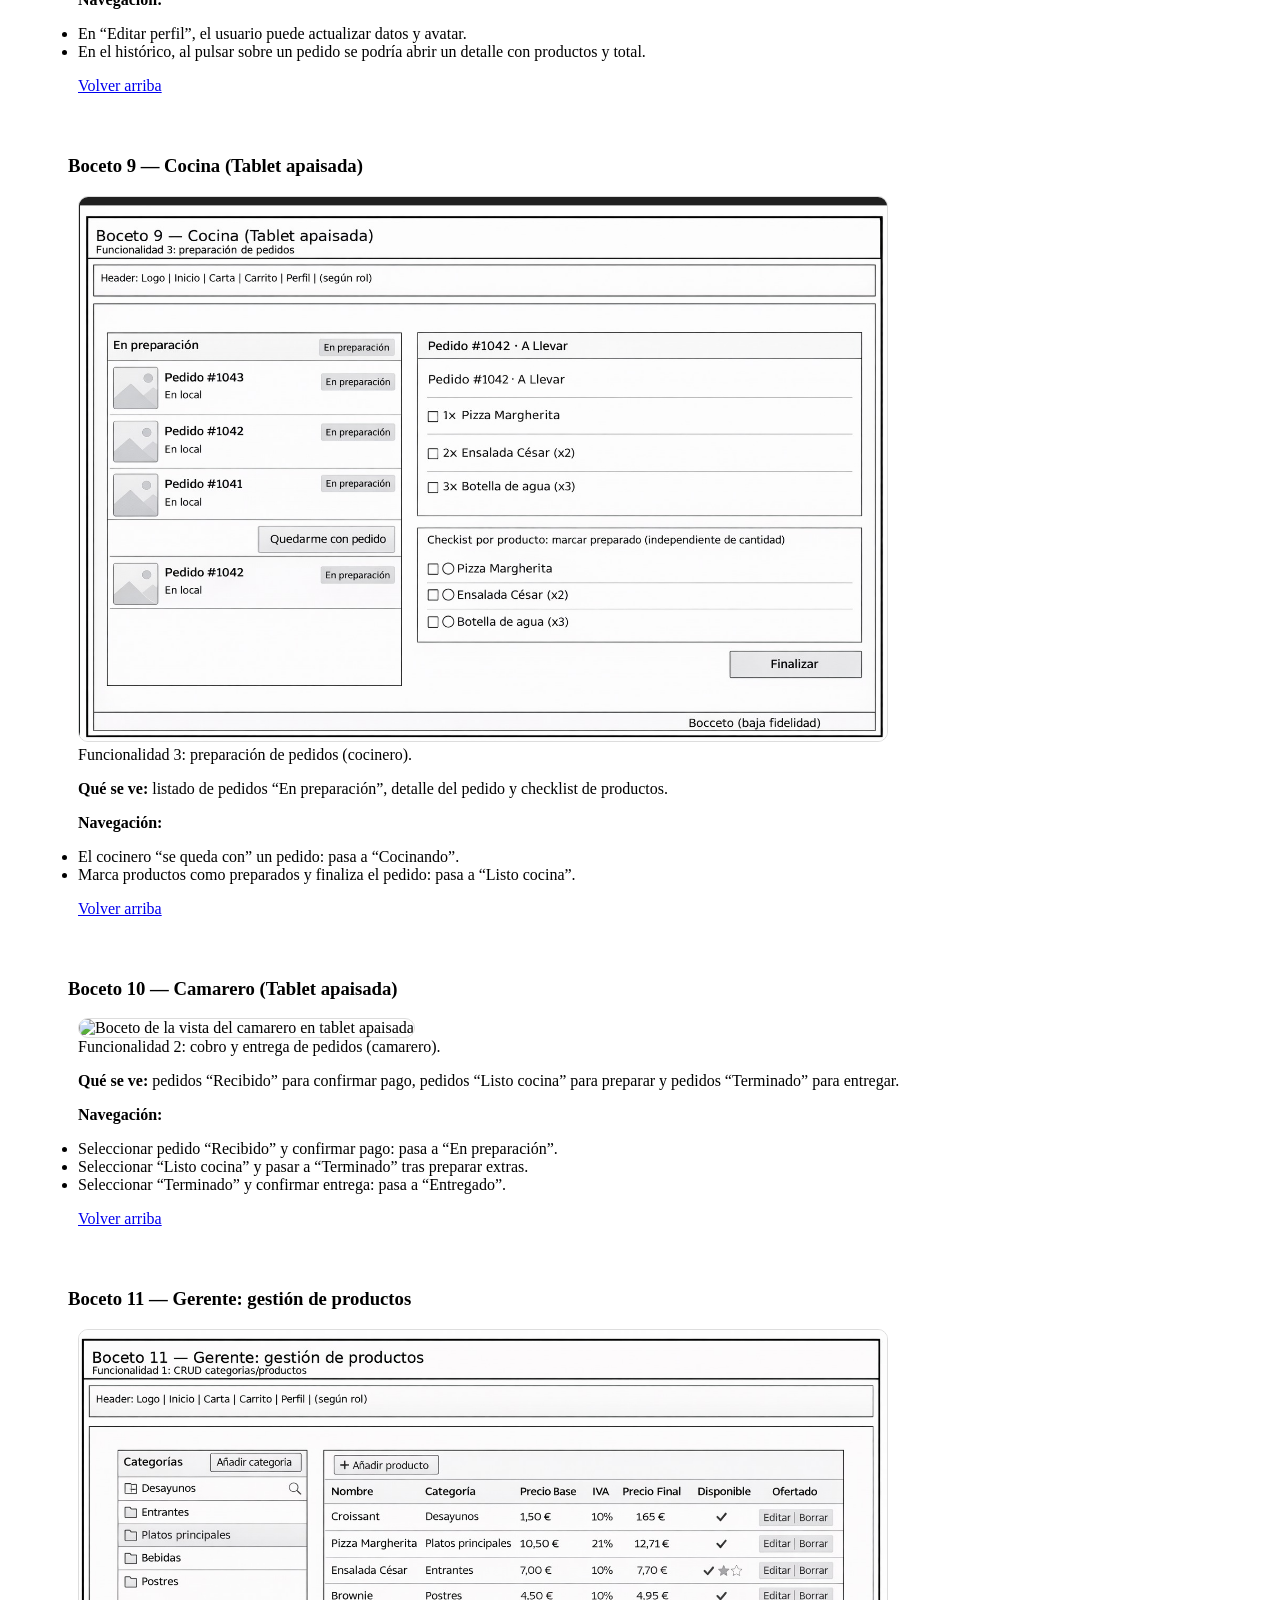
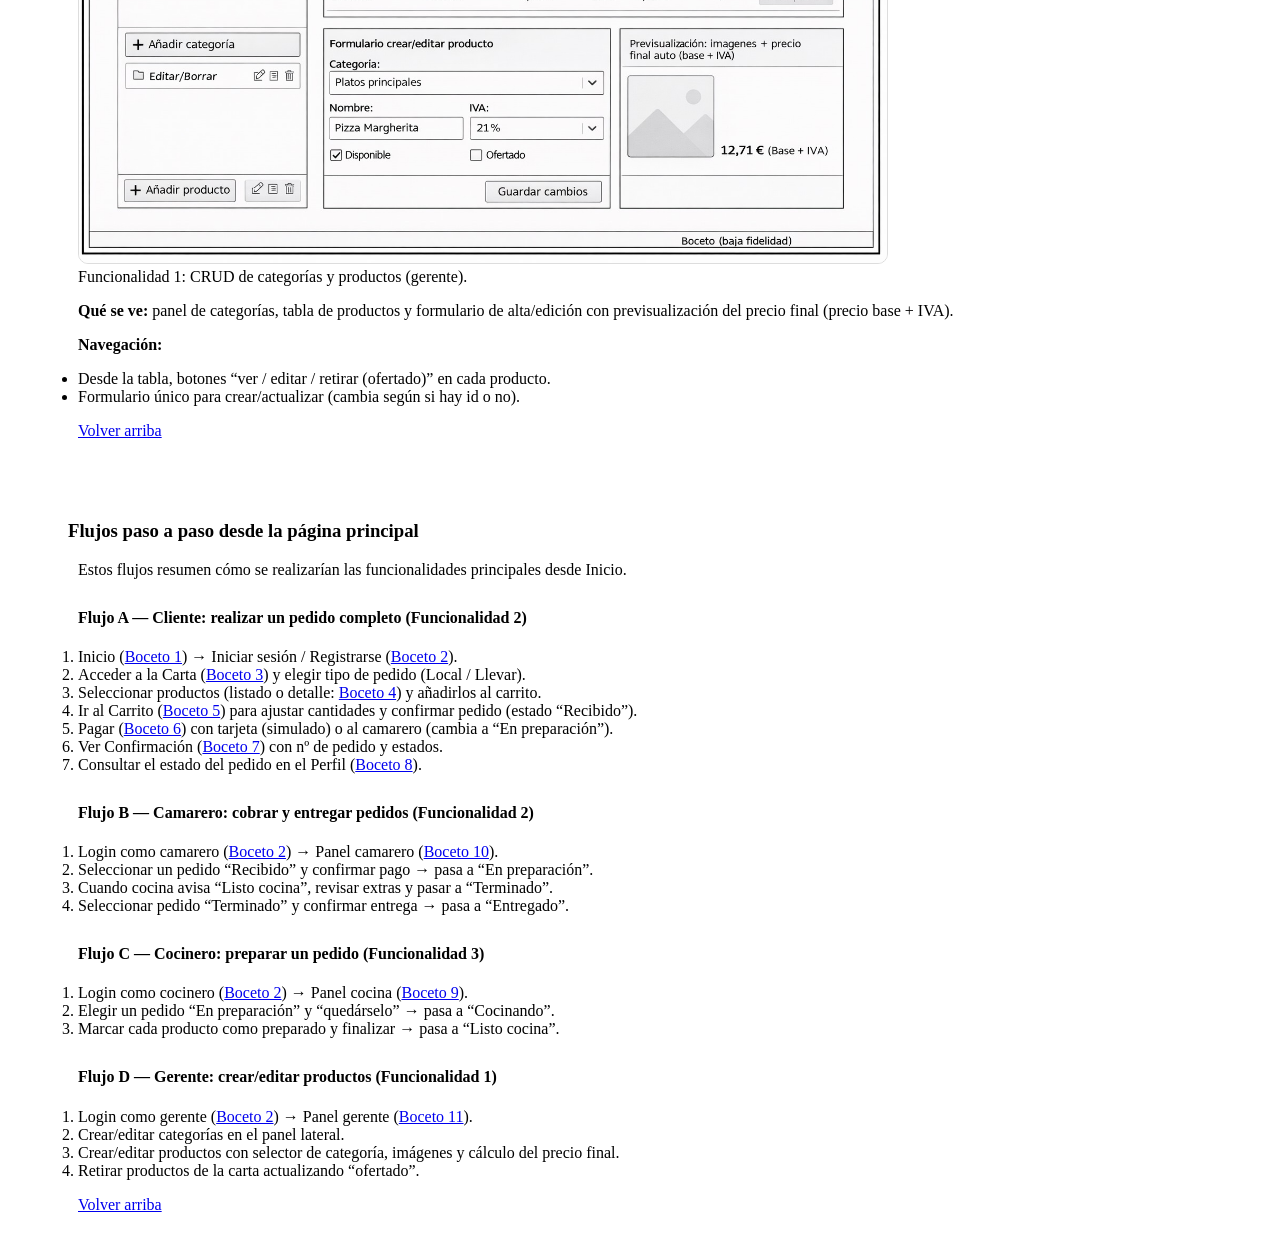
==== commit 9771b062: "cambio en img" ====
--- a/bocetos.html
+++ b/bocetos.html
@@ -55,7 +55,7 @@
     <section id="b1" class="boceto">
       <h3>Boceto 1 — Inicio (Desktop)</h3>
       <figure>
-        <img src="img/boceto_01_inicio_desktop.png" alt="Boceto de la pantalla de inicio en escritorio" class="foto_boceto">
+        <img src="img/bocetos/boceto_01_inicio_desktop.png" alt="Boceto de la pantalla de inicio en escritorio" class="foto_boceto">
         <figcaption>Funcionalidad: entrada / navegación general (accesos a carta, pedidos y perfil).</figcaption>
       </figure>
 
@@ -75,7 +75,7 @@
     <section id="b2" class="boceto">
       <h3>Boceto 2 — Login / Registro</h3>
       <figure>
-        <img boceto src="img/boceto_02_login_registro.png" alt="Boceto de la pantalla de login y registro" class="foto_boceto">
+        <img boceto src="img/bocetos/boceto_02_login_registro.png" alt="Boceto de la pantalla de login y registro" class="foto_boceto">
         <figcaption>Funcionalidad 0: gestión de usuarios (login y registro como cliente).</figcaption>
       </figure>
 
@@ -94,7 +94,7 @@
     <section id="b3" class="boceto">
       <h3>Boceto 3 — Carta: categorías y productos (Móvil)</h3>
       <figure>
-        <img boceto src="img/boceto_03_carta_categorias.png" alt="Boceto de la carta con categorías y productos en móvil" class="foto_boceto">
+        <img boceto src="img/bocetos/boceto_03_carta_categorias.png" alt="Boceto de la carta con categorías y productos en móvil" class="foto_boceto">
         <figcaption>Funcionalidad 1-2: listar productos y añadir productos al pedido (cliente).</figcaption>
       </figure>
 
@@ -114,7 +114,7 @@
     <section id="b4" class="boceto">
       <h3>Boceto 4 — Detalle de producto (Móvil)</h3>
       <figure>
-        <img src="img/boceto_04_detalle_producto.png" alt="Boceto del detalle de un producto en móvil" class="foto_boceto">
+        <img src="img/bocetos/boceto_04_detalle_producto.png" alt="Boceto del detalle de un producto en móvil" class="foto_boceto">
         <figcaption>Funcionalidad 1-2: visualizar detalle de producto y añadir cantidad al carrito.</figcaption>
       </figure>
 
@@ -133,7 +133,7 @@
     <section id="b5" class="boceto">
       <h3>Boceto 5 — Carrito (Móvil)</h3>
       <figure>
-        <img src="img/boceto_05_carrito.png" alt="Boceto del carrito en móvil" class="foto_boceto">
+        <img src="img/bocetos/boceto_05_carrito.png" alt="Boceto del carrito en móvil" class="foto_boceto">
         <figcaption>Funcionalidad 2: creación del pedido (confirmar o cancelar).</figcaption>
       </figure>
 
@@ -151,7 +151,7 @@
     <section id="b6" class="boceto">
       <h3>Boceto 6 — Pago (Móvil)</h3>
       <figure>
-        <img src="img/boceto_06_pago.png" alt="Boceto del pago en móvil" class="foto_boceto">
+        <img src="img/bocetos/boceto_06_pago.png" alt="Boceto del pago en móvil" class="foto_boceto">
         <figcaption>Funcionalidad 2: pago (tarjeta simulada o pago al camarero).</figcaption>
       </figure>
 
@@ -169,7 +169,7 @@
     <section id="b7" class="boceto">
       <h3>Boceto 7 — Confirmación</h3>
       <figure>
-        <img src="img/boceto_07_confirmacion.png" alt="Boceto de confirmación del pedido" class="foto_boceto">
+        <img src="img/bocetos/boceto_07_confirmacion.png" alt="Boceto de confirmación del pedido" class="foto_boceto">
         <figcaption>Funcionalidad 2: confirmación del pedido y seguimiento por estados.</figcaption>
       </figure>
 
@@ -188,7 +188,7 @@
     <section id="b8" class="boceto">
       <h3>Boceto 8 — Perfil y pedidos (Desktop)</h3>
       <figure>
-        <img src="img/boceto_08_perfil_pedidos.png" alt="Boceto del perfil del cliente con pedidos activos e histórico" class="foto_boceto">
+        <img src="img/bocetos/boceto_08_perfil_pedidos.png" alt="Boceto del perfil del cliente con pedidos activos e histórico" class="foto_boceto">
         <figcaption>Funcionalidad 0-2: perfil del usuario, pedidos activos y pedidos pasados.</figcaption>
       </figure>
 
@@ -207,7 +207,7 @@
     <section id="b9" class="boceto">
       <h3>Boceto 9 — Cocina (Tablet apaisada)</h3>
       <figure>
-        <img src="img/boceto_09_tablet_cocinero.png" alt="Boceto de la vista de cocina en tablet apaisada" class="foto_boceto">
+        <img src="img/bocetos/boceto_09_tablet_cocinero.png" alt="Boceto de la vista de cocina en tablet apaisada" class="foto_boceto">
         <figcaption>Funcionalidad 3: preparación de pedidos (cocinero).</figcaption>
       </figure>
 
@@ -226,7 +226,7 @@
     <section id="b10" class="boceto">
       <h3>Boceto 10 — Camarero (Tablet apaisada)</h3>
       <figure>
-        <img src="img/boceto_10_tablet_camarero.png" alt="Boceto de la vista del camarero en tablet apaisada" class="foto_boceto">
+        <img src="img/bocetos/boceto_10_tablet_camarero.png" alt="Boceto de la vista del camarero en tablet apaisada" class="foto_boceto">
         <figcaption>Funcionalidad 2: cobro y entrega de pedidos (camarero).</figcaption>
       </figure>
 
@@ -246,7 +246,7 @@
     <section id="b11" class="boceto">
       <h3>Boceto 11 — Gerente: gestión de productos</h3>
       <figure>
-        <img src="img/boceto_11_gerente_productos.png" alt="Boceto de gestión de categorías y productos para el gerente" class="foto_boceto">
+        <img src="img/bocetos/boceto_11_gerente_productos.png" alt="Boceto de gestión de categorías y productos para el gerente" class="foto_boceto">
         <figcaption>Funcionalidad 1: CRUD de categorías y productos (gerente).</figcaption>
       </figure>
 
